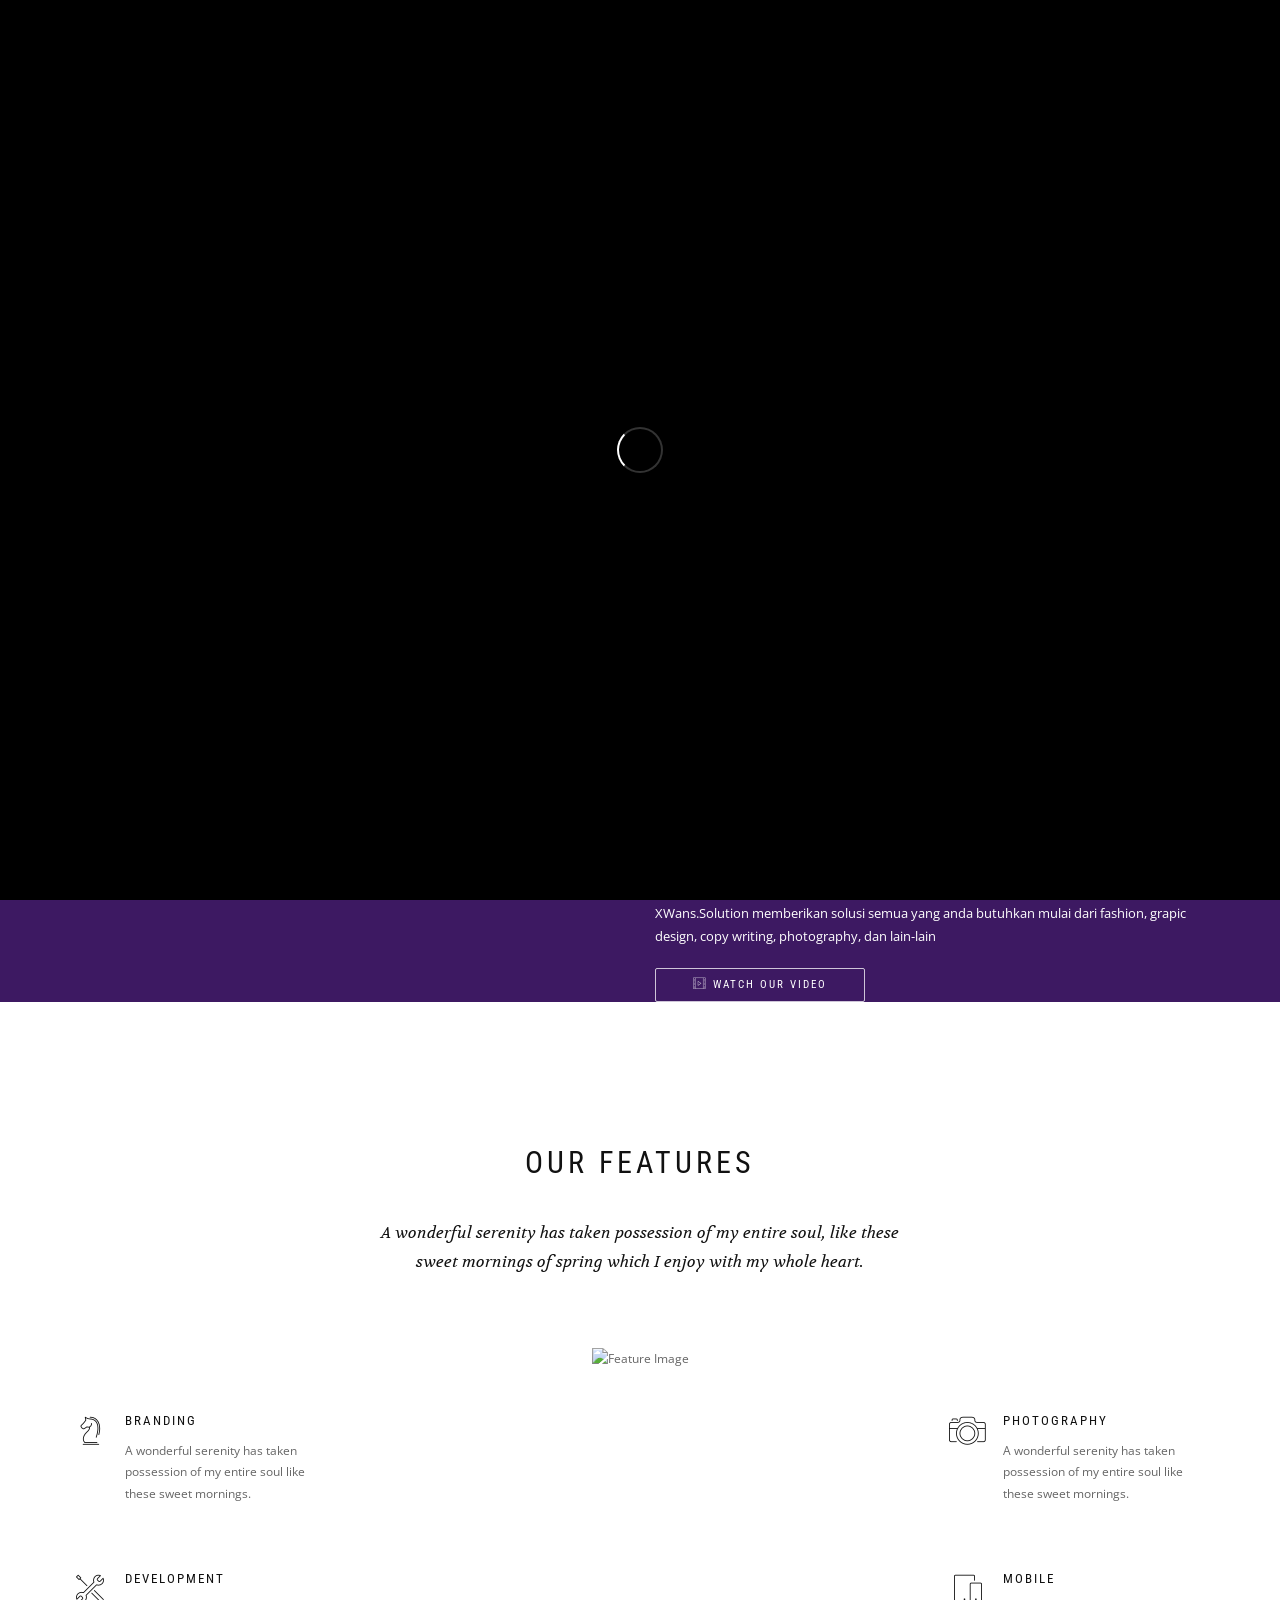
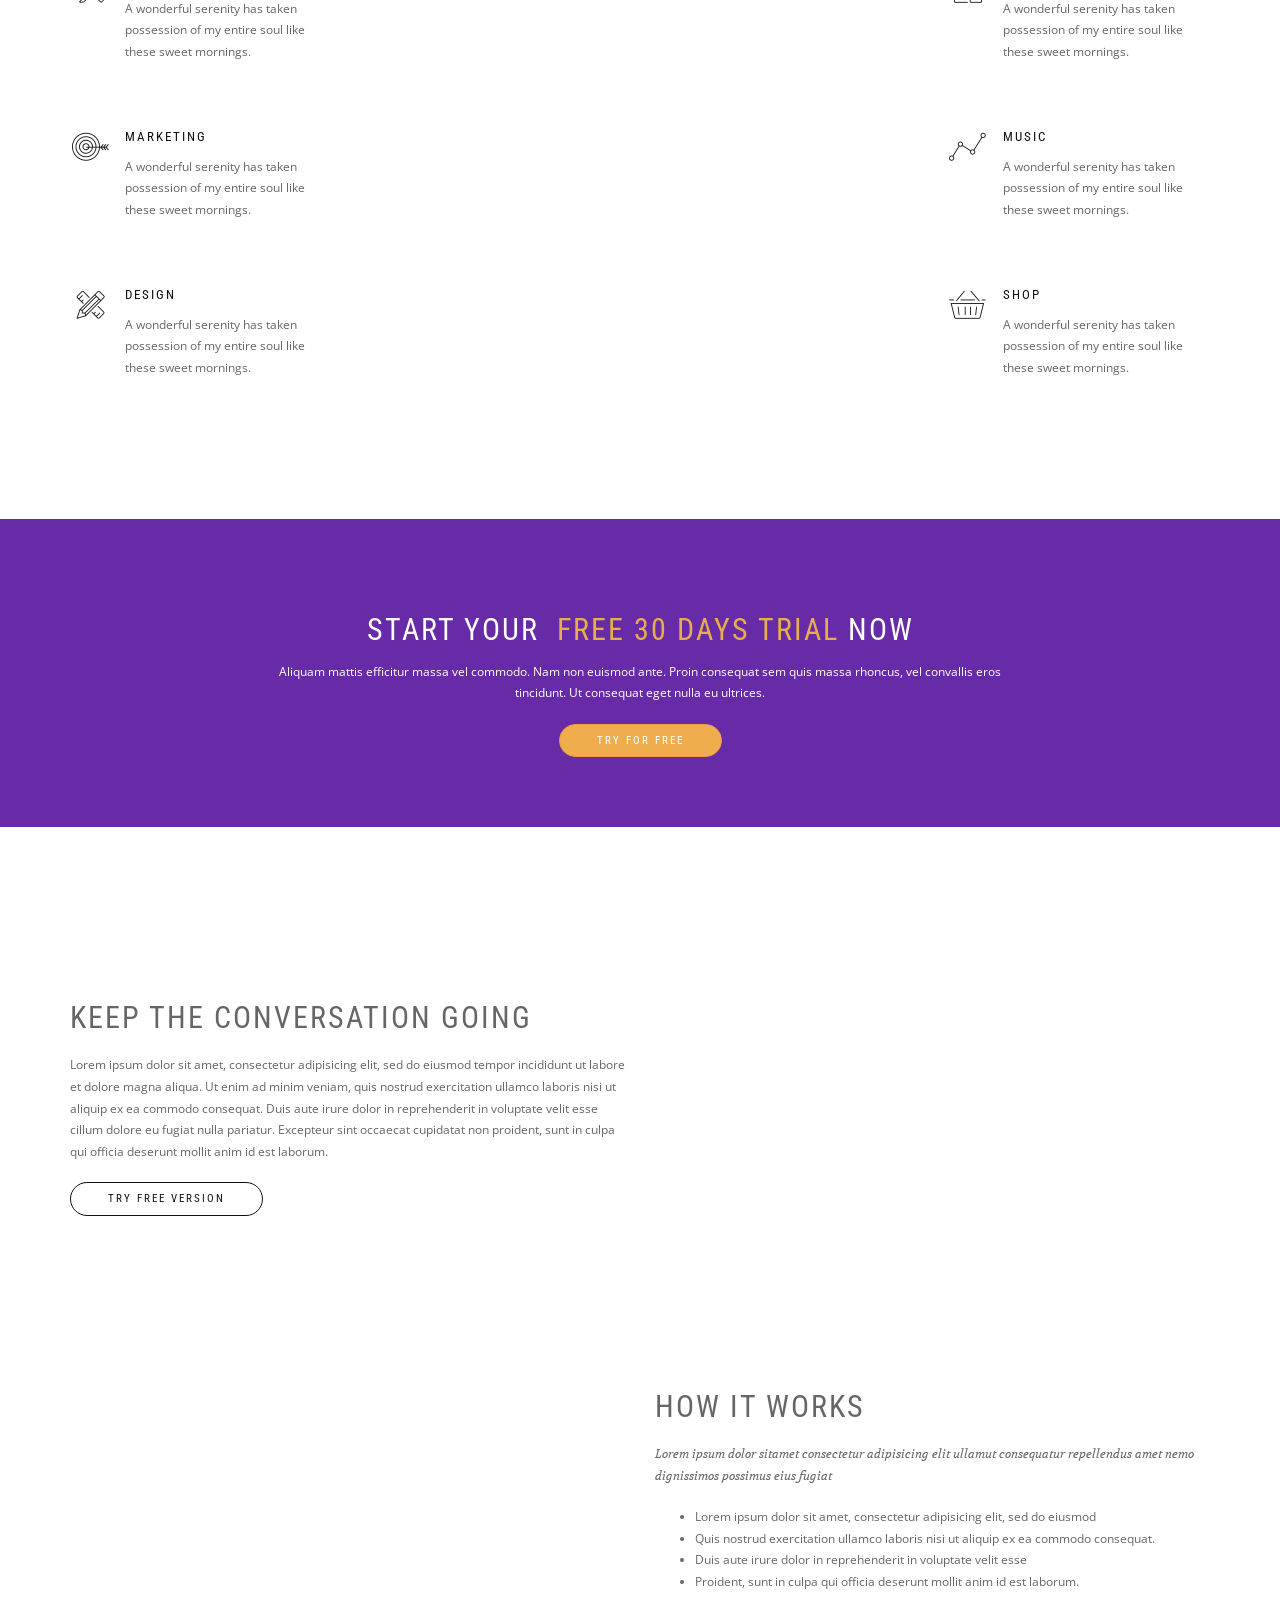
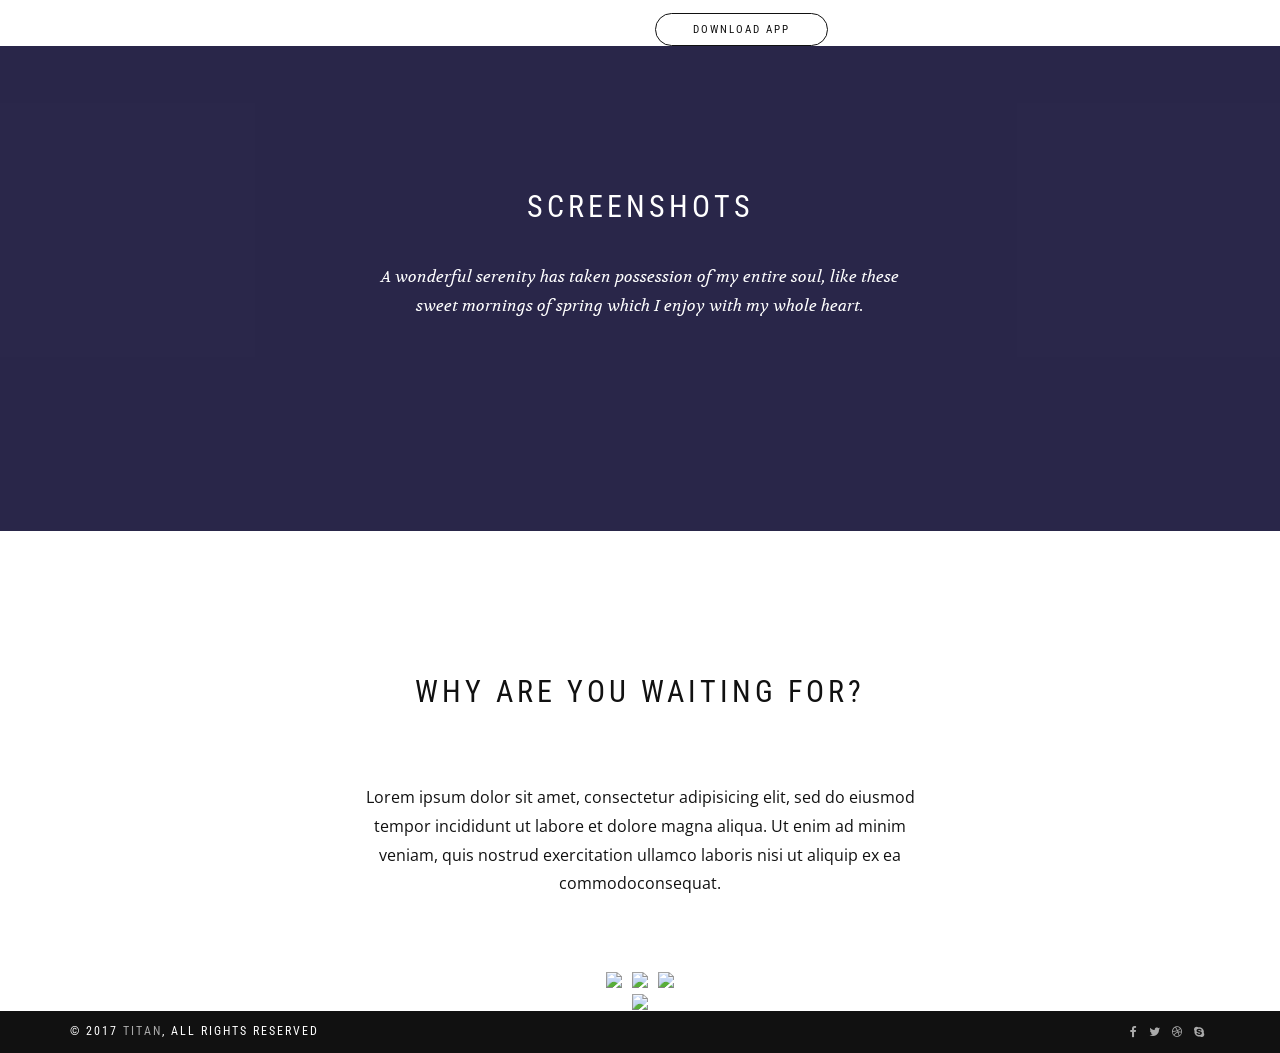
==== live/index.html @ 5aec5879 "add product" ====
<!DOCTYPE html>
<html lang="en-US" dir="ltr">
  <head>
    <meta charset="utf-8" />
    <meta http-equiv="X-UA-Compatible" content="IE=edge" />
    <meta name="viewport" content="width=device-width, initial-scale=1" />
    <!--  
    Document Title
    =============================================
    -->
    <title>Titan | Multipurpose HTML5 Template</title>
    <!--  
    Favicons
    =============================================
    -->
    <link
      rel="apple-touch-icon"
      sizes="57x57"
      href="assets/images/favicons/apple-icon-57x57.png"
    />
    <link
      rel="apple-touch-icon"
      sizes="60x60"
      href="assets/images/favicons/apple-icon-60x60.png"
    />
    <link
      rel="apple-touch-icon"
      sizes="72x72"
      href="assets/images/favicons/apple-icon-72x72.png"
    />
    <link
      rel="apple-touch-icon"
      sizes="76x76"
      href="assets/images/favicons/apple-icon-76x76.png"
    />
    <link
      rel="apple-touch-icon"
      sizes="114x114"
      href="assets/images/favicons/apple-icon-114x114.png"
    />
    <link
      rel="apple-touch-icon"
      sizes="120x120"
      href="assets/images/favicons/apple-icon-120x120.png"
    />
    <link
      rel="apple-touch-icon"
      sizes="144x144"
      href="assets/images/favicons/apple-icon-144x144.png"
    />
    <link
      rel="apple-touch-icon"
      sizes="152x152"
      href="assets/images/favicons/apple-icon-152x152.png"
    />
    <link
      rel="apple-touch-icon"
      sizes="180x180"
      href="assets/images/favicons/apple-icon-180x180.png"
    />
    <link
      rel="icon"
      type="image/png"
      sizes="192x192"
      href="assets/images/favicons/android-icon-192x192.png"
    />
    <link
      rel="icon"
      type="image/png"
      sizes="32x32"
      href="assets/images/favicons/favicon-32x32.png"
    />
    <link
      rel="icon"
      type="image/png"
      sizes="96x96"
      href="assets/images/favicons/favicon-96x96.png"
    />
    <link
      rel="icon"
      type="image/png"
      sizes="16x16"
      href="assets/images/favicons/favicon-16x16.png"
    />
    <link rel="manifest" href="/manifest.json" />
    <meta name="msapplication-TileColor" content="#ffffff" />
    <meta
      name="msapplication-TileImage"
      content="assets/images/favicons/ms-icon-144x144.png"
    />
    <meta name="theme-color" content="#ffffff" />
    <!--  
    Stylesheets
    =============================================
    
    -->
    <!-- Default stylesheets-->
    <link
      href="assets/lib/bootstrap/dist/css/bootstrap.min.css"
      rel="stylesheet"
    />
    <!-- Template specific stylesheets-->
    <link
      href="https://fonts.googleapis.com/css?family=Roboto+Condensed:400,700"
      rel="stylesheet"
    />
    <link
      href="https://fonts.googleapis.com/css?family=Volkhov:400i"
      rel="stylesheet"
    />
    <link
      href="https://fonts.googleapis.com/css?family=Open+Sans:300,400,600,700,800"
      rel="stylesheet"
    />
    <link href="assets/lib/animate.css/animate.css" rel="stylesheet" />
    <link
      href="assets/lib/components-font-awesome/css/font-awesome.min.css"
      rel="stylesheet"
    />
    <link href="assets/lib/et-line-font/et-line-font.css" rel="stylesheet" />
    <link href="assets/lib/flexslider/flexslider.css" rel="stylesheet" />
    <link
      href="assets/lib/owl.carousel/dist/assets/owl.carousel.min.css"
      rel="stylesheet"
    />
    <link
      href="assets/lib/owl.carousel/dist/assets/owl.theme.default.min.css"
      rel="stylesheet"
    />
    <link
      href="assets/lib/magnific-popup/dist/magnific-popup.css"
      rel="stylesheet"
    />
    <link
      href="assets/lib/simple-text-rotator/simpletextrotator.css"
      rel="stylesheet"
    />
    <!-- Main stylesheet and color file-->
    <link href="assets/css/style.css" rel="stylesheet" />
    <link
      id="color-scheme"
      href="assets/css/colors/default.css"
      rel="stylesheet"
    />
  </head>
  <body data-spy="scroll" data-target=".onpage-navigation" data-offset="60">
    <main>
      <div class="page-loader">
        <div class="loader">Loading...</div>
      </div>
      <nav
        class="navbar navbar-custom navbar-fixed-top navbar-transparent"
        role="navigation"
      >
        <div class="container">
          <div class="navbar-header">
            <button
              class="navbar-toggle"
              type="button"
              data-toggle="collapse"
              data-target="#custom-collapse"
            >
              <span class="sr-only">Toggle navigation</span
              ><span class="icon-bar"></span><span class="icon-bar"></span
              ><span class="icon-bar"></span></button
            ><a class="navbar-brand" href="index.html">
              <!-- <img
                src="assets/logo/logo_no_bg.png"
                alt="logo"
                style="width: 200px"
              /> -->
              XWans Solution
            </a>
          </div>
          <div class="collapse navbar-collapse" id="custom-collapse">
            <ul class="nav navbar-nav navbar-right">
              <li class="dropdown">
                <a class="dropdown-toggle" href="#" data-toggle="dropdown"
                  >Home</a
                >
                <ul class="dropdown-menu">
                  <li>
                    <a href="index_mp_fullscreen_video_background.html"
                      >Default</a
                    >
                  </li>
                  <li>
                    <a href="index_op_fullscreen_gradient_overlay.html"
                      >One Page</a
                    >
                  </li>
                  <li><a href="index_agency.html">Agency</a></li>
                  <li><a href="index_portfolio.html">Portfolio</a></li>
                  <li><a href="index_restaurant.html">Restaurant</a></li>
                  <li><a href="index_finance.html">Finance</a></li>
                  <li><a href="index_landing.html">Landing Page</a></li>
                  <li><a href="index_photography.html">Photography</a></li>
                  <li><a href="index_shop.html">Shop</a></li>
                </ul>
              </li>
              <li class="dropdown">
                <a class="dropdown-toggle" href="#" data-toggle="dropdown"
                  >Headers</a
                >
                <ul class="dropdown-menu">
                  <li class="dropdown">
                    <a class="dropdown-toggle" href="#" data-toggle="dropdown"
                      >Static Image Header</a
                    >
                    <ul class="dropdown-menu">
                      <li>
                        <a href="index_mp_fullscreen_static.html">Fulscreen</a>
                      </li>
                      <li>
                        <a href="index_mp_classic_static.html">Classic</a>
                      </li>
                    </ul>
                  </li>
                  <li class="dropdown">
                    <a class="dropdown-toggle" href="#" data-toggle="dropdown"
                      >Flexslider Header</a
                    >
                    <ul class="dropdown-menu">
                      <li>
                        <a href="index_mp_fullscreen_flexslider.html"
                          >Fulscreen</a
                        >
                      </li>
                      <li>
                        <a href="index_mp_classic_flexslider.html">Classic</a>
                      </li>
                    </ul>
                  </li>
                  <li class="dropdown">
                    <a class="dropdown-toggle" href="#" data-toggle="dropdown"
                      >Video Background Header</a
                    >
                    <ul class="dropdown-menu">
                      <li>
                        <a href="index_mp_fullscreen_video_background.html"
                          >Fulscreen</a
                        >
                      </li>
                      <li>
                        <a href="index_mp_classic_video_background.html"
                          >Classic</a
                        >
                      </li>
                    </ul>
                  </li>
                  <li class="dropdown">
                    <a class="dropdown-toggle" href="#" data-toggle="dropdown"
                      >Text Rotator Header</a
                    >
                    <ul class="dropdown-menu">
                      <li>
                        <a href="index_mp_fullscreen_text_rotator.html"
                          >Fulscreen</a
                        >
                      </li>
                      <li>
                        <a href="index_mp_classic_text_rotator.html">Classic</a>
                      </li>
                    </ul>
                  </li>
                  <li class="dropdown">
                    <a class="dropdown-toggle" href="#" data-toggle="dropdown"
                      >Gradient Overlay Header</a
                    >
                    <ul class="dropdown-menu">
                      <li>
                        <a href="index_mp_fullscreen_gradient_overlay.html"
                          >Fulscreen</a
                        >
                      </li>
                      <li>
                        <a href="index_mp_classic_gradient_overlay.html"
                          >Classic</a
                        >
                      </li>
                    </ul>
                  </li>
                </ul>
              </li>
              <li class="dropdown">
                <a class="dropdown-toggle" href="#" data-toggle="dropdown"
                  >Pages</a
                >
                <ul class="dropdown-menu">
                  <li class="dropdown">
                    <a class="dropdown-toggle" href="#" data-toggle="dropdown"
                      >About</a
                    >
                    <ul class="dropdown-menu">
                      <li><a href="about1.html">About 1</a></li>
                      <li><a href="about2.html">About 2</a></li>
                      <li><a href="about3.html">About 3</a></li>
                      <li><a href="about4.html">About 4</a></li>
                      <li><a href="about5.html">About 5</a></li>
                    </ul>
                  </li>
                  <li class="dropdown">
                    <a class="dropdown-toggle" href="#" data-toggle="dropdown"
                      >Services</a
                    >
                    <ul class="dropdown-menu">
                      <li><a href="service1.html">Service 1</a></li>
                      <li><a href="service2.html">Service 2</a></li>
                      <li><a href="service3.html">Service 3</a></li>
                    </ul>
                  </li>
                  <li class="dropdown">
                    <a class="dropdown-toggle" href="#" data-toggle="dropdown"
                      >Pricing</a
                    >
                    <ul class="dropdown-menu">
                      <li><a href="pricing1.html">Pricing 1</a></li>
                      <li><a href="pricing2.html">Pricing 2</a></li>
                    </ul>
                  </li>
                  <li class="dropdown">
                    <a class="dropdown-toggle" href="#" data-toggle="dropdown"
                      >Gallery</a
                    >
                    <ul class="dropdown-menu">
                      <li><a href="gallery_col_2.html">2 Columns</a></li>
                      <li><a href="gallery_col_3.html">3 Columns</a></li>
                      <li><a href="gallery_col_4.html">4 Columns</a></li>
                      <li><a href="gallery_col_6.html">6 Columns</a></li>
                    </ul>
                  </li>
                  <li class="dropdown">
                    <a class="dropdown-toggle" href="#" data-toggle="dropdown"
                      >Contact</a
                    >
                    <ul class="dropdown-menu">
                      <li><a href="contact1.html">Contact 1</a></li>
                      <li><a href="contact2.html">Contact 2</a></li>
                      <li><a href="contact3.html">Contact 3</a></li>
                    </ul>
                  </li>
                  <li class="dropdown">
                    <a class="dropdown-toggle" href="#" data-toggle="dropdown"
                      >Restaurant menu</a
                    >
                    <ul class="dropdown-menu">
                      <li>
                        <a href="restaurant_menu1.html">Menu 2 Columns</a>
                      </li>
                      <li>
                        <a href="restaurant_menu2.html">Menu 3 Columns</a>
                      </li>
                    </ul>
                  </li>
                  <li><a href="login_register.html">Login / Register</a></li>
                  <li><a href="faq.html">FAQ</a></li>
                  <li><a href="404.html">Page 404</a></li>
                </ul>
              </li>
              <li class="dropdown">
                <a class="dropdown-toggle" href="#" data-toggle="dropdown"
                  >Portfolio</a
                >
                <ul class="dropdown-menu" role="menu">
                  <li class="dropdown">
                    <a class="dropdown-toggle" href="#" data-toggle="dropdown"
                      >Boxed</a
                    >
                    <ul class="dropdown-menu">
                      <li>
                        <a href="portfolio_boxed_col_2.html">2 Columns</a>
                      </li>
                      <li>
                        <a href="portfolio_boxed_col_3.html">3 Columns</a>
                      </li>
                      <li>
                        <a href="portfolio_boxed_col_4.html">4 Columns</a>
                      </li>
                    </ul>
                  </li>
                  <li class="dropdown">
                    <a class="dropdown-toggle" href="#" data-toggle="dropdown"
                      >Boxed - Gutter</a
                    >
                    <ul class="dropdown-menu">
                      <li>
                        <a href="portfolio_boxed_gutter_col_2.html"
                          >2 Columns</a
                        >
                      </li>
                      <li>
                        <a href="portfolio_boxed_gutter_col_3.html"
                          >3 Columns</a
                        >
                      </li>
                      <li>
                        <a href="portfolio_boxed_gutter_col_4.html"
                          >4 Columns</a
                        >
                      </li>
                    </ul>
                  </li>
                  <li class="dropdown">
                    <a class="dropdown-toggle" href="#" data-toggle="dropdown"
                      >Full Width</a
                    >
                    <ul class="dropdown-menu">
                      <li>
                        <a href="portfolio_full_width_col_2.html">2 Columns</a>
                      </li>
                      <li>
                        <a href="portfolio_full_width_col_3.html">3 Columns</a>
                      </li>
                      <li>
                        <a href="portfolio_full_width_col_4.html">4 Columns</a>
                      </li>
                    </ul>
                  </li>
                  <li class="dropdown">
                    <a class="dropdown-toggle" href="#" data-toggle="dropdown"
                      >Full Width - Gutter</a
                    >
                    <ul class="dropdown-menu">
                      <li>
                        <a href="portfolio_full_width_gutter_col_2.html"
                          >2 Columns</a
                        >
                      </li>
                      <li>
                        <a href="portfolio_full_width_gutter_col_3.html"
                          >3 Columns</a
                        >
                      </li>
                      <li>
                        <a href="portfolio_full_width_gutter_col_4.html"
                          >4 Columns</a
                        >
                      </li>
                    </ul>
                  </li>
                  <li class="dropdown">
                    <a class="dropdown-toggle" href="#" data-toggle="dropdown"
                      >Masonry</a
                    >
                    <ul class="dropdown-menu">
                      <li class="dropdown">
                        <a
                          class="dropdown-toggle"
                          href="#"
                          data-toggle="dropdown"
                          >Boxed</a
                        >
                        <ul class="dropdown-menu">
                          <li>
                            <a href="portfolio_masonry_boxed_col_2.html"
                              >2 Columns</a
                            >
                          </li>
                          <li>
                            <a href="portfolio_masonry_boxed_col_3.html"
                              >3 Columns</a
                            >
                          </li>
                          <li>
                            <a href="portfolio_masonry_boxed_col_4.html"
                              >4 Columns</a
                            >
                          </li>
                        </ul>
                      </li>
                      <li class="dropdown">
                        <a
                          class="dropdown-toggle"
                          href="#"
                          data-toggle="dropdown"
                          >Full Width</a
                        >
                        <ul class="dropdown-menu">
                          <li>
                            <a href="portfolio_masonry_full_width_col_2.html"
                              >2 Columns</a
                            >
                          </li>
                          <li>
                            <a href="portfolio_masonry_full_width_col_3.html"
                              >3 Columns</a
                            >
                          </li>
                          <li>
                            <a href="portfolio_masonry_full_width_col_4.html"
                              >4 Columns</a
                            >
                          </li>
                        </ul>
                      </li>
                    </ul>
                  </li>
                  <li class="dropdown">
                    <a class="dropdown-toggle" href="#" data-toggle="dropdown"
                      >Hover Style</a
                    >
                    <ul class="dropdown-menu">
                      <li><a href="portfolio_hover_black.html">Black</a></li>
                      <li>
                        <a href="portfolio_hover_gradient.html">Gradient</a>
                      </li>
                    </ul>
                  </li>
                  <li class="dropdown">
                    <a class="dropdown-toggle" href="#" data-toggle="dropdown"
                      >Single</a
                    >
                    <ul class="dropdown-menu">
                      <li class="dropdown">
                        <a
                          class="dropdown-toggle"
                          href="#"
                          data-toggle="dropdown"
                          >Featured Image</a
                        >
                        <ul class="dropdown-menu">
                          <li>
                            <a href="portfolio_single_featured_image1.html"
                              >Style 1</a
                            >
                          </li>
                          <li>
                            <a href="portfolio_single_featured_image2.html"
                              >Style 2</a
                            >
                          </li>
                        </ul>
                      </li>
                      <li class="dropdown">
                        <a
                          class="dropdown-toggle"
                          href="#"
                          data-toggle="dropdown"
                          >Featured Slider</a
                        >
                        <ul class="dropdown-menu">
                          <li>
                            <a href="portfolio_single_featured_slider1.html"
                              >Style 1</a
                            >
                          </li>
                          <li>
                            <a href="portfolio_single_featured_slider2.html"
                              >Style 2</a
                            >
                          </li>
                        </ul>
                      </li>
                      <li class="dropdown">
                        <a
                          class="dropdown-toggle"
                          href="#"
                          data-toggle="dropdown"
                          >Featured Video</a
                        >
                        <ul class="dropdown-menu">
                          <li>
                            <a href="portfolio_single_featured_video1.html"
                              >Style 1</a
                            >
                          </li>
                          <li>
                            <a href="portfolio_single_featured_video2.html"
                              >Style 2</a
                            >
                          </li>
                        </ul>
                      </li>
                    </ul>
                  </li>
                </ul>
              </li>
              <li class="dropdown">
                <a class="dropdown-toggle" href="#" data-toggle="dropdown"
                  >Blog</a
                >
                <ul class="dropdown-menu" role="menu">
                  <li class="dropdown">
                    <a class="dropdown-toggle" href="#" data-toggle="dropdown"
                      >Standard</a
                    >
                    <ul class="dropdown-menu">
                      <li>
                        <a href="blog_standard_left_sidebar.html"
                          >Left Sidebar</a
                        >
                      </li>
                      <li>
                        <a href="blog_standard_right_sidebar.html"
                          >Right Sidebar</a
                        >
                      </li>
                    </ul>
                  </li>
                  <li class="dropdown">
                    <a class="dropdown-toggle" href="#" data-toggle="dropdown"
                      >Grid</a
                    >
                    <ul class="dropdown-menu">
                      <li><a href="blog_grid_col_2.html">2 Columns</a></li>
                      <li><a href="blog_grid_col_3.html">3 Columns</a></li>
                      <li><a href="blog_grid_col_4.html">4 Columns</a></li>
                    </ul>
                  </li>
                  <li class="dropdown">
                    <a class="dropdown-toggle" href="#" data-toggle="dropdown"
                      >Masonry</a
                    >
                    <ul class="dropdown-menu">
                      <li>
                        <a href="blog_grid_masonry_col_2.html">2 Columns</a>
                      </li>
                      <li>
                        <a href="blog_grid_masonry_col_3.html">3 Columns</a>
                      </li>
                      <li>
                        <a href="blog_grid_masonry_col_4.html">4 Columns</a>
                      </li>
                    </ul>
                  </li>
                  <li class="dropdown">
                    <a class="dropdown-toggle" href="#" data-toggle="dropdown"
                      >Single</a
                    >
                    <ul class="dropdown-menu">
                      <li>
                        <a href="blog_single_left_sidebar.html">Left Sidebar</a>
                      </li>
                      <li>
                        <a href="blog_single_right_sidebar.html"
                          >Right Sidebar</a
                        >
                      </li>
                    </ul>
                  </li>
                </ul>
              </li>
              <li class="dropdown">
                <a class="dropdown-toggle" href="#" data-toggle="dropdown"
                  >Features</a
                >
                <ul class="dropdown-menu" role="menu">
                  <li>
                    <a href="alerts-and-wells.html"
                      ><i class="fa fa-bolt"></i> Alerts and Wells</a
                    >
                  </li>
                  <li>
                    <a href="buttons.html"
                      ><i class="fa fa-link fa-sm"></i> Buttons</a
                    >
                  </li>
                  <li>
                    <a href="tabs_and_accordions.html"
                      ><i class="fa fa-tasks"></i> Tabs &amp; Accordions</a
                    >
                  </li>
                  <li>
                    <a href="content_box.html"
                      ><i class="fa fa-list-alt"></i> Contents Box</a
                    >
                  </li>
                  <li>
                    <a href="forms.html"
                      ><i class="fa fa-check-square-o"></i> Forms</a
                    >
                  </li>
                  <li>
                    <a href="icons.html"><i class="fa fa-star"></i> Icons</a>
                  </li>
                  <li>
                    <a href="progress-bars.html"
                      ><i class="fa fa-server"></i> Progress Bars</a
                    >
                  </li>
                  <li>
                    <a href="typography.html"
                      ><i class="fa fa-font"></i> Typography</a
                    >
                  </li>
                </ul>
              </li>
              <li class="dropdown">
                <a class="dropdown-toggle" href="#" data-toggle="dropdown"
                  >Shop</a
                >
                <ul class="dropdown-menu" role="menu">
                  <li class="dropdown">
                    <a class="dropdown-toggle" href="#" data-toggle="dropdown"
                      >Product</a
                    >
                    <ul class="dropdown-menu">
                      <li><a href="shop_product_col_3.html">3 columns</a></li>
                      <li><a href="shop_product_col_4.html">4 columns</a></li>
                    </ul>
                  </li>
                  <li><a href="shop_single_product.html">Single Product</a></li>
                  <li><a href="shop_checkout.html">Checkout</a></li>
                </ul>
              </li>
              <!--li.dropdown.navbar-cart-->
              <!--    a.dropdown-toggle(href='#', data-toggle='dropdown')-->
              <!--        span.icon-basket-->
              <!--        |-->
              <!--        span.cart-item-number 2-->
              <!--    ul.dropdown-menu.cart-list(role='menu')-->
              <!--        li-->
              <!--            .navbar-cart-item.clearfix-->
              <!--                .navbar-cart-img-->
              <!--                    a(href='#')-->
              <!--                        img(src='assets/images/shop/product-9.jpg', alt='')-->
              <!--                .navbar-cart-title-->
              <!--                    a(href='#') Short striped sweater-->
              <!--                    |-->
              <!--                    span.cart-amount 2 &times; $119.00-->
              <!--                    br-->
              <!--                    |-->
              <!--                    strong.cart-amount $238.00-->
              <!--        li-->
              <!--            .navbar-cart-item.clearfix-->
              <!--                .navbar-cart-img-->
              <!--                    a(href='#')-->
              <!--                        img(src='assets/images/shop/product-10.jpg', alt='')-->
              <!--                .navbar-cart-title-->
              <!--                    a(href='#') Colored jewel rings-->
              <!--                    |-->
              <!--                    span.cart-amount 2 &times; $119.00-->
              <!--                    br-->
              <!--                    |-->
              <!--                    strong.cart-amount $238.00-->
              <!--        li-->
              <!--            .clearfix-->
              <!--                .cart-sub-totle-->
              <!--                    strong Total: $476.00-->
              <!--        li-->
              <!--            .clearfix-->
              <!--                a.btn.btn-block.btn-round.btn-font-w(type='submit') Checkout-->
              <!--li.dropdown-->
              <!--    a.dropdown-toggle(href='#', data-toggle='dropdown') Search-->
              <!--    ul.dropdown-menu(role='menu')-->
              <!--        li-->
              <!--            .dropdown-search-->
              <!--                form(role='form')-->
              <!--                    input.form-control(type='text', placeholder='Search...')-->
              <!--                    |-->
              <!--                    button.search-btn(type='submit')-->
              <!--                        i.fa.fa-search-->
              <li class="dropdown">
                <a
                  class="dropdown-toggle"
                  href="documentation.html"
                  data-toggle="dropdown"
                  >Documentation</a
                >
                <ul class="dropdown-menu">
                  <li><a href="documentation.html#contact">Contact Form</a></li>
                  <li>
                    <a href="documentation.html#reservation"
                      >Reservation Form</a
                    >
                  </li>
                  <li><a href="documentation.html#mailchimp">Mailchimp</a></li>
                  <li><a href="documentation.html#gmap">Google Map</a></li>
                  <li><a href="documentation.html#plugin">Plugins</a></li>
                  <li><a href="documentation.html#changelog">Changelog</a></li>
                </ul>
              </li>
            </ul>
          </div>
        </div>
      </nav>
      <section
        class="home-section home-fade home-full-height bg-dark-60 landing-header"
        id="home"
        style="background: linear-gradient(to top, #4845c4 0%, #7483d1 100%)"
      >
        <div class="titan-caption">
          <div class="caption-content">
            <div class="container">
              <div class="font-alt mb-30 titan-title-size-4">
                XWans Solution
              </div>
              <div class="font-alt">
                Realizing Creativity: The Best Solution for Your Business
              </div>
            </div>
          </div>
        </div>
      </section>
      <div class="container">
        <div class="row">
          <div class="col-md-8 col-md-offset-2">
            <!-- <img
              class="img-responsive banner-img"
              src="assets/images/landing/banner_img.png"
            /> -->
            <img
              class="img-responsive banner-img"
              src="assets/logo/icon_logo.jpg"
              style="border: 1px solid #644eab"
            />
          </div>
        </div>
      </div>
      <div class="main">
        <section class="module-medium" id="about">
          <div class="container">
            <div class="row">
              <div class="col-sm-8 col-sm-offset-2">
                <h2 class="module-title font-alt">Welcome to XWans Solution</h2>
                <div class="module-subtitle font-serif large-text">
                  We’re an award winning London based digital agency, lovingly
                  curating pixels for maximum impact. We don’t have a style — we
                  have standards.
                </div>
              </div>
            </div>
          </div>
        </section>
        <section
          class="module pb-0 bg-dark landing-reason parallax-bg"
          data-background="assets/images/landing/why_choose_bg.png"
        >
          <div class="container">
            <div class="row">
              <div class="col-sm-6">
                <img src="assets/images/landing/why_choose.png" alt="" />
              </div>
              <div class="col-sm-6">
                <h2 class="module-title font-alt align-left">
                  Why XWans Solution is best
                </h2>
                <p class="module-subtitle font-serif align-left">
                  A wonderful serenity has taken possession of my entire soul,
                  like these sweet mornings of spring which I enjoy with my
                  whole heart.
                </p>
                <p>
                  XWans.Solution memberikan solusi semua yang anda butuhkan
                  mulai dari fashion, grapic design, copy writing, photography,
                  dan lain-lain
                </p>
                <a
                  class="btn btn-border-w btn-round video-pop-up"
                  href="https://www.youtube.com/watch?v=TTxZj3DZiIM"
                  ><i class="icon-video"></i> Watch our video</a
                >
              </div>
            </div>
          </div>
        </section>
        <section class="module" id="alt-features">
          <div class="container">
            <div class="row">
              <div class="col-sm-6 col-sm-offset-3">
                <h2 class="module-title font-alt">Our features</h2>
                <div class="module-subtitle font-serif">
                  A wonderful serenity has taken possession of my entire soul,
                  like these sweet mornings of spring which I enjoy with my
                  whole heart.
                </div>
              </div>
            </div>
            <div class="row">
              <div class="col-sm-6 col-md-3 col-lg-3">
                <div class="alt-features-item">
                  <div class="alt-features-icon">
                    <span class="icon-strategy"></span>
                  </div>
                  <h3 class="alt-features-title font-alt">Branding</h3>
                  A wonderful serenity has taken possession of my entire soul
                  like these sweet mornings.
                </div>
                <div class="alt-features-item">
                  <div class="alt-features-icon">
                    <span class="icon-tools-2"></span>
                  </div>
                  <h3 class="alt-features-title font-alt">Development</h3>
                  A wonderful serenity has taken possession of my entire soul
                  like these sweet mornings.
                </div>
                <div class="alt-features-item">
                  <div class="alt-features-icon">
                    <span class="icon-target"></span>
                  </div>
                  <h3 class="alt-features-title font-alt">Marketing</h3>
                  A wonderful serenity has taken possession of my entire soul
                  like these sweet mornings.
                </div>
                <div class="alt-features-item">
                  <div class="alt-features-icon">
                    <span class="icon-tools"></span>
                  </div>
                  <h3 class="alt-features-title font-alt">Design</h3>
                  A wonderful serenity has taken possession of my entire soul
                  like these sweet mornings.
                </div>
              </div>
              <div class="col-md-6 col-lg-6 hidden-xs hidden-sm">
                <div class="alt-services-image align-center">
                  <img
                    src="assets/images/landing/feature.png"
                    alt="Feature Image"
                  />
                </div>
              </div>
              <div class="col-sm-6 col-md-3 col-lg-3">
                <div class="alt-features-item">
                  <div class="alt-features-icon">
                    <span class="icon-camera"></span>
                  </div>
                  <h3 class="alt-features-title font-alt">Photography</h3>
                  A wonderful serenity has taken possession of my entire soul
                  like these sweet mornings.
                </div>
                <div class="alt-features-item">
                  <div class="alt-features-icon">
                    <span class="icon-mobile"></span>
                  </div>
                  <h3 class="alt-features-title font-alt">Mobile</h3>
                  A wonderful serenity has taken possession of my entire soul
                  like these sweet mornings.
                </div>
                <div class="alt-features-item">
                  <div class="alt-features-icon">
                    <span class="icon-linegraph"></span>
                  </div>
                  <h3 class="alt-features-title font-alt">Music</h3>
                  A wonderful serenity has taken possession of my entire soul
                  like these sweet mornings.
                </div>
                <div class="alt-features-item">
                  <div class="alt-features-icon">
                    <span class="icon-basket"></span>
                  </div>
                  <h3 class="alt-features-title font-alt">Shop</h3>
                  A wonderful serenity has taken possession of my entire soul
                  like these sweet mornings.
                </div>
              </div>
            </div>
          </div>
        </section>
        <section class="module-small free-trial">
          <div class="container text-center">
            <div class="row">
              <div class="col-sm-8 col-sm-offset-2">
                <h2 class="font-alt">
                  Start your &nbsp;<span class="color-golden"
                    >free 30 days trial</span
                  >
                  now
                </h2>
                <p class="color-light font-15">
                  Aliquam mattis efficitur massa vel commodo. Nam non euismod
                  ante. Proin consequat sem quis massa rhoncus, vel convallis
                  eros tincidunt. Ut consequat eget nulla eu ultrices.
                </p>
              </div>
            </div>
            <div>
              <a class="btn btn-warning btn-circle" href="#">Try For Free</a>
            </div>
          </div>
        </section>
        <section>
          <div class="container">
            <div class="row landing-image-text">
              <div class="col-sm-6 col-sm-push-6">
                <img
                  class="center-block"
                  src="assets/images/landing/ipad.png"
                  alt=""
                />
              </div>
              <div class="col-sm-6 col-sm-pull-6">
                <h2 class="font-alt">Keep the conversation going</h2>
                <p>
                  Lorem ipsum dolor sit amet, consectetur adipisicing elit, sed
                  do eiusmod tempor incididunt ut labore et dolore magna aliqua.
                  Ut enim ad minim veniam, quis nostrud exercitation ullamco
                  laboris nisi ut aliquip ex ea commodo consequat. Duis aute
                  irure dolor in reprehenderit in voluptate velit esse cillum
                  dolore eu fugiat nulla pariatur. Excepteur sint occaecat
                  cupidatat non proident, sunt in culpa qui officia deserunt
                  mollit anim id est laborum.
                </p>
                <a class="btn btn-border-d btn-circle" href="#"
                  >Try free version</a
                >
              </div>
            </div>
            <div class="row landing-image-text">
              <div class="col-sm-6">
                <img
                  class="center-block"
                  src="assets/images/landing/iphone-mockup.png"
                  alt=""
                />
              </div>
              <div class="col-sm-6">
                <h2 class="font-alt">How it works</h2>
                <p class="font-serif">
                  Lorem ipsum dolor sitamet consectetur adipisicing elit ullamut
                  consequatur repellendus amet nemo dignissimos possimus eius
                  fugiat
                </p>
                <ul>
                  <li>
                    Lorem ipsum dolor sit amet, consectetur adipisicing elit,
                    sed do eiusmod
                  </li>
                  <li>
                    Quis nostrud exercitation ullamco laboris nisi ut aliquip ex
                    ea commodo consequat.
                  </li>
                  <li>
                    Duis aute irure dolor in reprehenderit in voluptate velit
                    esse
                  </li>
                  <li>
                    Proident, sunt in culpa qui officia deserunt mollit anim id
                    est laborum.
                  </li>
                </ul>
                <a class="btn btn-border-d btn-circle" href="#">Download App</a>
              </div>
            </div>
          </div>
        </section>
        <section
          class="module bg-dark parallax-bg landing-screenshot"
          data-background="assets/images/landing/screenshot_bg.png"
        >
          <div class="container">
            <div class="row">
              <div class="col-sm-6 col-sm-offset-3">
                <h2 class="module-title font-alt">ScreenShots</h2>
                <div class="module-subtitle font-serif">
                  A wonderful serenity has taken possession of my entire soul,
                  like these sweet mornings of spring which I enjoy with my
                  whole heart.
                </div>
              </div>
            </div>
            <div class="row client">
              <div
                class="owl-carousel text-center"
                data-items="4"
                data-pagination="true"
                data-navigation="false"
              >
                <div class="owl-item">
                  <div class="col-sm-12">
                    <img
                      src="assets/products/product-1.jpg"
                      alt="Our Product 1"
                    />
                  </div>
                </div>
                <div class="owl-item">
                  <div class="col-sm-12">
                    <img
                      src="assets/products/product-2.jpg"
                      alt="Our Product 2"
                    />
                  </div>
                </div>
                <div class="owl-item">
                  <div class="col-sm-12">
                    <img
                      src="assets/images/landing/screenshot3.jpg"
                      alt="App Screenshot"
                    />
                  </div>
                </div>
                <div class="owl-item">
                  <div class="col-sm-12">
                    <img
                      src="assets/images/landing/screenshot4.jpg"
                      alt="App Screenshot"
                    />
                  </div>
                </div>
                <div class="owl-item">
                  <div class="col-sm-12">
                    <img
                      src="assets/images/landing/screenshot5.jpg"
                      alt="App Screenshot"
                    />
                  </div>
                </div>
                <div class="owl-item">
                  <div class="col-sm-12">
                    <img
                      src="assets/images/landing/screenshot6.jpg"
                      alt="App Screenshot"
                    />
                  </div>
                </div>
              </div>
            </div>
          </div>
        </section>
        <section class="module-small bg-light p-0">
          <div class="container">
            <div class="row client">
              <div
                class="owl-carousel text-center"
                data-items="6"
                data-pagination="false"
                data-navigation="false"
              >
                <div class="owl-item">
                  <div class="col-sm-12">
                    <div class="client-logo">
                      <img
                        src="assets/logo/client-01.png"
                        alt="Client Logo 1"
                      />
                    </div>
                  </div>
                </div>
                <div class="owl-item">
                  <div class="col-sm-12">
                    <div class="client-logo">
                      <img
                        src="assets/logo/client-04.jpg"
                        alt="Client Logo 4"
                      />
                    </div>
                  </div>
                </div>
                <div class="owl-item">
                  <div class="col-sm-12">
                    <div class="client-logo">
                      <img
                        src="assets/logo/client-02.png"
                        alt="Client Logo 2"
                      />
                    </div>
                  </div>
                </div>
                <div class="owl-item">
                  <div class="col-sm-12">
                    <div class="client-logo">
                      <img
                        src="assets/logo/client-03.jpg"
                        alt="Client Logo 3"
                      />
                    </div>
                  </div>
                </div>
                <div class="owl-item">
                  <div class="col-sm-12">
                    <div class="client-logo">
                      <img
                        src="assets/images/client-logo-4.png"
                        alt="Client Logo"
                      />
                    </div>
                  </div>
                </div>
                <div class="owl-item">
                  <div class="col-sm-12">
                    <div class="client-logo">
                      <img
                        src="assets/images/client-logo-5.png"
                        alt="Client Logo"
                      />
                    </div>
                  </div>
                </div>
                <div class="owl-item">
                  <div class="col-sm-12">
                    <div class="client-logo">
                      <img
                        src="assets/images/client-logo-1.png"
                        alt="Client Logo"
                      />
                    </div>
                  </div>
                </div>
                <div class="owl-item">
                  <div class="col-sm-12">
                    <div class="client-logo">
                      <img
                        src="assets/images/client-logo-2.png"
                        alt="Client Logo"
                      />
                    </div>
                  </div>
                </div>
                <div class="owl-item">
                  <div class="col-sm-12">
                    <div class="client-logo">
                      <img
                        src="assets/images/client-logo-3.png"
                        alt="Client Logo"
                      />
                    </div>
                  </div>
                </div>
                <div class="owl-item">
                  <div class="col-sm-12">
                    <div class="client-logo">
                      <img
                        src="assets/images/client-logo-4.png"
                        alt="Client Logo"
                      />
                    </div>
                  </div>
                </div>
              </div>
            </div>
          </div>
        </section>
        <section class="module download pb-0">
          <div class="container text-center">
            <h2 class="module-title font-alt">Why are you waiting for?</h2>
            <div class="row">
              <div class="col-md-6 col-md-offset-3">
                <p class="module-subtitle">
                  Lorem ipsum dolor sit amet, consectetur adipisicing elit, sed
                  do eiusmod tempor incididunt ut labore et dolore magna aliqua.
                  Ut enim ad minim veniam, quis nostrud exercitation ullamco
                  laboris nisi ut aliquip ex ea commodoconsequat.
                </p>
                <a href="#"
                  ><img
                    class="image-button"
                    src="assets/images/landing/apple-store-icon.png" /></a
                ><a href="#"
                  ><img
                    class="image-button"
                    src="assets/images/landing/playstore-icon.png" /></a
                ><a href="#"
                  ><img
                    class="image-button"
                    src="assets/images/landing/windows-store-icon.png"
                /></a>
              </div>
            </div>
            <img src="assets/images/landing/landscap-mockup.jpg" />
          </div>
        </section>
        <footer class="footer bg-dark">
          <div class="container">
            <div class="row">
              <div class="col-sm-6">
                <p class="copyright font-alt">
                  &copy; 2017&nbsp;<a href="index.html">TitaN</a>, All Rights
                  Reserved
                </p>
              </div>
              <div class="col-sm-6">
                <div class="footer-social-links">
                  <a href="#"><i class="fa fa-facebook"></i></a
                  ><a href="#"><i class="fa fa-twitter"></i></a
                  ><a href="#"><i class="fa fa-dribbble"></i></a
                  ><a href="#"><i class="fa fa-skype"></i></a>
                </div>
              </div>
            </div>
          </div>
        </footer>
      </div>
      <div class="scroll-up">
        <a href="#totop"><i class="fa fa-angle-double-up"></i></a>
      </div>
    </main>
    <!--  
    JavaScripts
    =============================================
    -->
    <script src="assets/lib/jquery/dist/jquery.js"></script>
    <script src="assets/lib/bootstrap/dist/js/bootstrap.min.js"></script>
    <script src="assets/lib/wow/dist/wow.js"></script>
    <script src="assets/lib/jquery.mb.ytplayer/dist/jquery.mb.YTPlayer.js"></script>
    <script src="assets/lib/isotope/dist/isotope.pkgd.js"></script>
    <script src="assets/lib/imagesloaded/imagesloaded.pkgd.js"></script>
    <script src="assets/lib/flexslider/jquery.flexslider.js"></script>
    <script src="assets/lib/owl.carousel/dist/owl.carousel.min.js"></script>
    <script src="assets/lib/smoothscroll.js"></script>
    <script src="assets/lib/magnific-popup/dist/jquery.magnific-popup.js"></script>
    <script src="assets/lib/simple-text-rotator/jquery.simple-text-rotator.min.js"></script>
    <script src="assets/js/plugins.js"></script>
    <script src="assets/js/main.js"></script>
  </body>
</html>
---- live/assets/lib/et-line-font/et-line-font.css ----
@font-face {
	font-family: 'et-line';
	src:url('fonts/et-line.eot');
	src:url('fonts/et-line.eot?#iefix') format('embedded-opentype'),
		url('fonts/et-line.woff') format('woff'),
		url('fonts/et-line.ttf') format('truetype'),
		url('fonts/et-line.svg#et-line') format('svg');
	font-weight: normal;
	font-style: normal;
}

/* Use the following CSS code if you want to use data attributes for inserting your icons */
[data-icon]:before {
	font-family: 'et-line';
	content: attr(data-icon);
	speak: none;
	font-weight: normal;
	font-variant: normal;
	text-transform: none;
	line-height: 1;
	-webkit-font-smoothing: antialiased;
	-moz-osx-font-smoothing: grayscale;
	display:inline-block;
}

/* Use the following CSS code if you want to have a class per icon */
/*
Instead of a list of all class selectors,
you can use the generic selector below, but it's slower:
[class*="icon-"] {
*/
.icon-mobile, .icon-laptop, .icon-desktop, .icon-tablet, .icon-phone, .icon-document, .icon-documents, .icon-search, .icon-clipboard, .icon-newspaper, .icon-notebook, .icon-book-open, .icon-browser, .icon-calendar, .icon-presentation, .icon-picture, .icon-pictures, .icon-video, .icon-camera, .icon-printer, .icon-toolbox, .icon-briefcase, .icon-wallet, .icon-gift, .icon-bargraph, .icon-grid, .icon-expand, .icon-focus, .icon-edit, .icon-adjustments, .icon-ribbon, .icon-hourglass, .icon-lock, .icon-megaphone, .icon-shield, .icon-trophy, .icon-flag, .icon-map, .icon-puzzle, .icon-basket, .icon-envelope, .icon-streetsign, .icon-telescope, .icon-gears, .icon-key, .icon-paperclip, .icon-attachment, .icon-pricetags, .icon-lightbulb, .icon-layers, .icon-pencil, .icon-tools, .icon-tools-2, .icon-scissors, .icon-paintbrush, .icon-magnifying-glass, .icon-circle-compass, .icon-linegraph, .icon-mic, .icon-strategy, .icon-beaker, .icon-caution, .icon-recycle, .icon-anchor, .icon-profile-male, .icon-profile-female, .icon-bike, .icon-wine, .icon-hotairballoon, .icon-globe, .icon-genius, .icon-map-pin, .icon-dial, .icon-chat, .icon-heart, .icon-cloud, .icon-upload, .icon-download, .icon-target, .icon-hazardous, .icon-piechart, .icon-speedometer, .icon-global, .icon-compass, .icon-lifesaver, .icon-clock, .icon-aperture, .icon-quote, .icon-scope, .icon-alarmclock, .icon-refresh, .icon-happy, .icon-sad, .icon-facebook, .icon-twitter, .icon-googleplus, .icon-rss, .icon-tumblr, .icon-linkedin, .icon-dribbble {
	font-family: 'et-line';
	speak: none;
	font-style: normal;
	font-weight: normal;
	font-variant: normal;
	text-transform: none;
	line-height: 1;
	-webkit-font-smoothing: antialiased;
	-moz-osx-font-smoothing: grayscale;
	display:inline-block;
}
.icon-mobile:before {
	content: "\e000";
}
.icon-laptop:before {
	content: "\e001";
}
.icon-desktop:before {
	content: "\e002";
}
.icon-tablet:before {
	content: "\e003";
}
.icon-phone:before {
	content: "\e004";
}
.icon-document:before {
	content: "\e005";
}
.icon-documents:before {
	content: "\e006";
}
.icon-search:before {
	content: "\e007";
}
.icon-clipboard:before {
	content: "\e008";
}
.icon-newspaper:before {
	content: "\e009";
}
.icon-notebook:before {
	content: "\e00a";
}
.icon-book-open:before {
	content: "\e00b";
}
.icon-browser:before {
	content: "\e00c";
}
.icon-calendar:before {
	content: "\e00d";
}
.icon-presentation:before {
	content: "\e00e";
}
.icon-picture:before {
	content: "\e00f";
}
.icon-pictures:before {
	content: "\e010";
}
.icon-video:before {
	content: "\e011";
}
.icon-camera:before {
	content: "\e012";
}
.icon-printer:before {
	content: "\e013";
}
.icon-toolbox:before {
	content: "\e014";
}
.icon-briefcase:before {
	content: "\e015";
}
.icon-wallet:before {
	content: "\e016";
}
.icon-gift:before {
	content: "\e017";
}
.icon-bargraph:before {
	content: "\e018";
}
.icon-grid:before {
	content: "\e019";
}
.icon-expand:before {
	content: "\e01a";
}
.icon-focus:before {
	content: "\e01b";
}
.icon-edit:before {
	content: "\e01c";
}
.icon-adjustments:before {
	content: "\e01d";
}
.icon-ribbon:before {
	content: "\e01e";
}
.icon-hourglass:before {
	content: "\e01f";
}
.icon-lock:before {
	content: "\e020";
}
.icon-megaphone:before {
	content: "\e021";
}
.icon-shield:before {
	content: "\e022";
}
.icon-trophy:before {
	content: "\e023";
}
.icon-flag:before {
	content: "\e024";
}
.icon-map:before {
	content: "\e025";
}
.icon-puzzle:before {
	content: "\e026";
}
.icon-basket:before {
	content: "\e027";
}
.icon-envelope:before {
	content: "\e028";
}
.icon-streetsign:before {
	content: "\e029";
}
.icon-telescope:before {
	content: "\e02a";
}
.icon-gears:before {
	content: "\e02b";
}
.icon-key:before {
	content: "\e02c";
}
.icon-paperclip:before {
	content: "\e02d";
}
.icon-attachment:before {
	content: "\e02e";
}
.icon-pricetags:before {
	content: "\e02f";
}
.icon-lightbulb:before {
	content: "\e030";
}
.icon-layers:before {
	content: "\e031";
}
.icon-pencil:before {
	content: "\e032";
}
.icon-tools:before {
	content: "\e033";
}
.icon-tools-2:before {
	content: "\e034";
}
.icon-scissors:before {
	content: "\e035";
}
.icon-paintbrush:before {
	content: "\e036";
}
.icon-magnifying-glass:before {
	content: "\e037";
}
.icon-circle-compass:before {
	content: "\e038";
}
.icon-linegraph:before {
	content: "\e039";
}
.icon-mic:before {
	content: "\e03a";
}
.icon-strategy:before {
	content: "\e03b";
}
.icon-beaker:before {
	content: "\e03c";
}
.icon-caution:before {
	content: "\e03d";
}
.icon-recycle:before {
	content: "\e03e";
}
.icon-anchor:before {
	content: "\e03f";
}
.icon-profile-male:before {
	content: "\e040";
}
.icon-profile-female:before {
	content: "\e041";
}
.icon-bike:before {
	content: "\e042";
}
.icon-wine:before {
	content: "\e043";
}
.icon-hotairballoon:before {
	content: "\e044";
}
.icon-globe:before {
	content: "\e045";
}
.icon-genius:before {
	content: "\e046";
}
.icon-map-pin:before {
	content: "\e047";
}
.icon-dial:before {
	content: "\e048";
}
.icon-chat:before {
	content: "\e049";
}
.icon-heart:before {
	content: "\e04a";
}
.icon-cloud:before {
	content: "\e04b";
}
.icon-upload:before {
	content: "\e04c";
}
.icon-download:before {
	content: "\e04d";
}
.icon-target:before {
	content: "\e04e";
}
.icon-hazardous:before {
	content: "\e04f";
}
.icon-piechart:before {
	content: "\e050";
}
.icon-speedometer:before {
	content: "\e051";
}
.icon-global:before {
	content: "\e052";
}
.icon-compass:before {
	content: "\e053";
}
.icon-lifesaver:before {
	content: "\e054";
}
.icon-clock:before {
	content: "\e055";
}
.icon-aperture:before {
	content: "\e056";
}
.icon-quote:before {
	content: "\e057";
}
.icon-scope:before {
	content: "\e058";
}
.icon-alarmclock:before {
	content: "\e059";
}
.icon-refresh:before {
	content: "\e05a";
}
.icon-happy:before {
	content: "\e05b";
}
.icon-sad:before {
	content: "\e05c";
}
.icon-facebook:before {
	content: "\e05d";
}
.icon-twitter:before {
	content: "\e05e";
}
.icon-googleplus:before {
	content: "\e05f";
}
.icon-rss:before {
	content: "\e060";
}
.icon-tumblr:before {
	content: "\e061";
}
.icon-linkedin:before {
	content: "\e062";
}
.icon-dribbble:before {
	content: "\e063";
}
---- live/assets/lib/simple-text-rotator/simpletextrotator.css ----
.rotating {
  display: inline-block;
  -webkit-transform-style: preserve-3d;
  -moz-transform-style: preserve-3d;
  -ms-transform-style: preserve-3d;
  -o-transform-style: preserve-3d;
  transform-style: preserve-3d;
  -webkit-transform: rotateX(0) rotateY(0) rotateZ(0);
  -moz-transform: rotateX(0) rotateY(0) rotateZ(0);
  -ms-transform: rotateX(0) rotateY(0) rotateZ(0);
  -o-transform: rotateX(0) rotateY(0) rotateZ(0);
  transform: rotateX(0) rotateY(0) rotateZ(0);
  -webkit-transition: 0.5s;
  -moz-transition: 0.5s;
  -ms-transition: 0.5s;
  -o-transition: 0.5s;
  transition: 0.5s;
  -webkit-transform-origin-x: 50%;
}

.rotating.flip {
  position: relative;
}

.rotating .front, .rotating .back {
  left: 0;
  top: 0;
  -webkit-backface-visibility: hidden;
  -moz-backface-visibility: hidden;
  -ms-backface-visibility: hidden;
  -o-backface-visibility: hidden;
  backface-visibility: hidden;
}

.rotating .front {
  position: absolute;
  display: inline-block;
  -webkit-transform: translate3d(0,0,1px);
  -moz-transform: translate3d(0,0,1px);
  -ms-transform: translate3d(0,0,1px);
  -o-transform: translate3d(0,0,1px);
  transform: translate3d(0,0,1px);
}

.rotating.flip .front {
  z-index: 1;
}

.rotating .back {
  display: block;
  opacity: 0;
}

.rotating.spin {
  -webkit-transform: rotate(360deg) scale(0);
  -moz-transform: rotate(360deg) scale(0);
  -ms-transform: rotate(360deg) scale(0);
  -o-transform: rotate(360deg) scale(0);
  transform: rotate(360deg) scale(0);
}



.rotating.flip .back {
  z-index: 2;
  display: block;
  opacity: 1;
  
  -webkit-transform: rotateY(180deg) translate3d(0,0,0);
  -moz-transform: rotateY(180deg) translate3d(0,0,0);
  -ms-transform: rotateY(180deg) translate3d(0,0,0);
  -o-transform: rotateY(180deg) translate3d(0,0,0);
  transform: rotateY(180deg) translate3d(0,0,0);
}

.rotating.flip.up .back {
  -webkit-transform: rotateX(180deg) translate3d(0,0,0);
  -moz-transform: rotateX(180deg) translate3d(0,0,0);
  -ms-transform: rotateX(180deg) translate3d(0,0,0);
  -o-transform: rotateX(180deg) translate3d(0,0,0);
  transform: rotateX(180deg) translate3d(0,0,0);
}

.rotating.flip.cube .front {
  -webkit-transform: translate3d(0,0,100px) scale(0.9,0.9);
  -moz-transform: translate3d(0,0,100px) scale(0.85,0.85);
  -ms-transform: translate3d(0,0,100px) scale(0.85,0.85);
  -o-transform: translate3d(0,0,100px) scale(0.85,0.85);
  transform: translate3d(0,0,100px) scale(0.85,0.85);
}

.rotating.flip.cube .back {
  -webkit-transform: rotateY(180deg) translate3d(0,0,100px) scale(0.9,0.9);
  -moz-transform: rotateY(180deg) translate3d(0,0,100px) scale(0.85,0.85);
  -ms-transform: rotateY(180deg) translate3d(0,0,100px) scale(0.85,0.85);
  -o-transform: rotateY(180deg) translate3d(0,0,100px) scale(0.85,0.85);
  transform: rotateY(180deg) translate3d(0,0,100px) scale(0.85,0.85);
}

.rotating.flip.cube.up .back {
  -webkit-transform: rotateX(180deg) translate3d(0,0,100px) scale(0.9,0.9);
  -moz-transform: rotateX(180deg) translate3d(0,0,100px) scale(0.85,0.85);
  -ms-transform: rotateX(180deg) translate3d(0,0,100px) scale(0.85,0.85);
  -o-transform: rotateX(180deg) translate3d(0,0,100px) scale(0.85,0.85);
  transform: rotateX(180deg) translate3d(0,0,100px) scale(0.85,0.85);
}
---- live/assets/css/style.css ----
/*--------------------------------------------------------------
	Common
--------------------------------------------------------------*/
html {
  overflow-y: scroll;
  overflow-x: hidden;
  -ms-overflow-style: scrollbar;
}

body {
  background: #fff;
  font: 400 12px/1.8 "Open Sans", sans-serif;
  color: #666;
  -webkit-font-smoothing: antialiased;
}

img {
  max-width: 100%;
  height: auto;
}

iframe {
  border: 0;
}

.align-center {
  text-align: center;
}

.align-left {
  text-align: left !important;
}

.position-relative {
  position: relative;
}

.leftauto {
  right: 0 !important;
  left: auto !important;
}

/* Transition elsements */
a,
.btn {
  transition: all 0.125s ease-in-out 0s;
}

.client-logo,
.gallery-caption,
.gallery-image:after,
.gallery-image img,
.price-table,
.team-detail,
.team-image:after,
.work-caption,
.work-image > img,
.work-image:after,
.post-thumbnail,
.post-video,
.post-images-slider {
  transition: all 0.3s ease-in-out 0s;
}

/* Reset box-shadow */
.btn,
.well,
.panel,
.progress,
.form-control,
.form-control:hover,
.form-control:focus,
.navbar-custom .dropdown-menu {
  box-shadow: none;
}

/* Reset border-radius */
.well,
.label,
.alert,
.progress,
.form-control,
.modal-content,
.panel-heading,
.panel-group .panel,
.nav-tabs > li > a,
.nav-pills > li > a {
  border-radius: 2px;
}

.pr-remove {
  /*vertical-align: middle !important;*/
  text-align: center;
}

.examples {
  border-radius: 2px;
  padding: 7px 5px;
  margin: 0 0 40px;
}

.examples.bg-dark {
  background: #333;
  border: 0;
}

.et-icons .box1 {
  border: 1px solid #e5e5e5;
  display: block;
  width: 25%;
  float: left;
  padding: 0;
  font-size: 13px;
  margin: -1px 0 0 -1px;
}

.et-icons .box1 > span {
  display: inline-block;
  border-right: 1px solid #e5e5e5;
  min-width: 60px;
  min-height: 60px;
  text-align: center;
  line-height: 60px;
  font-size: 28px;
  margin-right: 5px;
}

.fa-icons > div {
  padding: 0;
  border: 1px solid #e5e5e5;
  margin: -1px 0 0 -1px;
  font-size: 13px;
}

.fa-icons > div > i {
  display: inline-block;
  margin-right: 5px;
  min-width: 40px;
  min-height: 40px;
  border-right: 1px solid #f1f1f1;
  line-height: 40px;
  text-align: center;
  font-size: 14px;
}

.help-block ul {
  list-style: none;
  padding: 0;
  margin: 0;
}

/* Sections */
.navbar-custom + .main {
  margin-top: 50px;
}

.main {
  position: relative;
  background-color: #fff;
  z-index: 1;
}

.module,
.module-small {
  position: relative;
  padding: 140px 0;
  background-repeat: no-repeat;
  background-position: 50% 50%;
  background-size: cover;
}

/* Module header */
.module-small {
  padding: 70px 0;
}

.module-extra-small {
  padding: 25px 0px;
}

.module-medium {
  padding: 75px 0px;
}

.holder-w {
  position: relative;
  display: table-cell;
  vertical-align: middle;
  height: 1px;
  width: 50%;
}

.holder-w:before {
  border-top: 1px solid #eaeaea;
  position: relative;
  display: block;
  content: "";
  top: 1px;
  height: 1px;
  width: 100%;
}

/* Sections dividers */
.divider-w {
  border-top: 1px solid #eaeaea;
  margin: 0;
}

.divider-d {
  border-top: 1px solid #202020;
  margin: 0;
}

/* Half-image */
.side-image {
  position: absolute;
  height: 100%;
  background-repeat: no-repeat;
  background-position: 50% 50%;
  background-size: cover;
}

.side-image-text {
  background: #fff;
  border-top: 1px solid #e5e5e5;
  border-bottom: 1px solid #e5e5e5;
  padding: 140px 60px 140px;
}

/* Dark background */
.bg-dark,
.bg-dark-30,
.bg-dark-60,
.bg-dark-90,
.bg-dark .module-title,
.bg-dark-30 .module-title,
.bg-dark-60 .module-title,
.bg-dark-90 .module-title,
.bg-dark .module-subtitle,
.bg-dark-30 .module-subtitle,
.bg-dark-60 .module-subtitle,
.bg-dark-90 .module-subtitle,
.bg-dark .alt-module-subtitle h5,
.bg-dark-30 .alt-module-subtitle h5,
.bg-dark-60 .alt-module-subtitle h5,
.bg-dark-90 .alt-module-subtitle h5 {
  color: #fff;
}

.bg-dark {
  background: #111;
}

.bg-dark-30:before {
  position: absolute;
  background: rgba(2, 2, 2, 0.4);
  content: " ";
  height: 100%;
  width: 100%;
  left: 0;
  top: 0;
}

.bg-dark-60:before {
  position: absolute;
  background: rgba(34, 34, 34, 0.8);
  content: " ";
  height: 100%;
  width: 100%;
  left: 0;
  top: 0;
}

.bg-dark-90:before {
  position: absolute;
  background: rgba(34, 34, 34, 0.9);
  content: " ";
  height: 100%;
  width: 100%;
  left: 0;
  top: 0;
}

.bg-gradient:before {
  position: absolute;
  background: url([data-uri]);
  /* FF3.6+ */
  /* Chrome,Safari4+ */
  /* Chrome10+,Safari5.1+ */
  /* Opera 11.10+ */
  /* IE10+ */
  background: linear-gradient(to bottom, rgba(40, 115, 113, 0.57) 25%, rgba(115, 54, 31, 0.67) 75%);
  /* W3C */
  filter: progid:DXImageTransform.Microsoft.gradient( startColorstr='#00ffffff', endColorstr='#000000',GradientType=0 );
  /* IE6-8 */
  content: " ";
  height: 100%;
  width: 100%;
  left: 0;
  top: 0;
}

.bg-light {
  background: #f6f6f6;
}

.parallax-bg {
  background-attachment: fixed;
  background-size: cover;
}

/* Vertical margin, padding */
.p-0 {
  padding: 0 !important;
}

.pt-0 {
  padding-top: 0 !important;
}

.pt-10 {
  padding-top: 10px !important;
}

.pt-20 {
  padding-top: 20px !important;
}

.pt-30 {
  padding-top: 30px !important;
}

.pt-40 {
  padding-top: 40px !important;
}

.pt-50 {
  padding-top: 50px !important;
}

.pt-140 {
  padding-top: 140px !important;
}

.pb-0 {
  padding-bottom: 0 !important;
}

.pb-10 {
  padding-bottom: 10px !important;
}

.pb-20 {
  padding-bottom: 20px !important;
}

.pb-30 {
  padding-bottom: 30px !important;
}

.pb-40 {
  padding-bottom: 40px !important;
}

.pb-50 {
  padding-bottom: 50px !important;
}

.pb-140 {
  padding-bottom: 140px !important;
}

.m-0 {
  margin: 0 !important;
}

.mt-0 {
  margin-top: 0 !important;
}

.mt-10 {
  margin-top: 10px !important;
}

.mt-20 {
  margin-top: 20px !important;
}

.mt-30 {
  margin-top: 30px !important;
}

.mt-40 {
  margin-top: 40px !important;
}

.mt-50 {
  margin-top: 50px !important;
}

.mt-60 {
  margin-top: 60px !important;
}

.mt-70 {
  margin-top: 70px !important;
}

.mt-80 {
  margin-top: 80px !important;
}

.mb-0 {
  margin-bottom: 0 !important;
}

.mb-10 {
  margin-bottom: 10px !important;
}

.mb-20 {
  margin-bottom: 20px !important;
}

.mb-30 {
  margin-bottom: 30px !important;
}

.mb-40 {
  margin-bottom: 40px !important;
}

.mb-50 {
  margin-bottom: 50px !important;
}

.mb-60 {
  margin-bottom: 60px !important;
}

.mb-70 {
  margin-bottom: 70px !important;
}

.mb-80 {
  margin-bottom: 80px !important;
}

@media only screen and (max-width: 991px) {
  .mt-sm-0 {
    margin-top: 0 !important;
  }
  .mt-sm-10 {
    margin-top: 10px !important;
  }
  .mt-sm-20 {
    margin-top: 20px !important;
  }
  .mt-sm-30 {
    margin-top: 30px !important;
  }
  .mt-sm-40 {
    margin-top: 40px !important;
  }
  .mt-sm-50 {
    margin-top: 50px !important;
  }
  .mt-sm-60 {
    margin-top: 60px !important;
  }
  .mt-sm-70 {
    margin-top: 70px !important;
  }
  .mt-sm-80 {
    margin-top: 80px !important;
  }
  .mb-sm-0 {
    margin-bottom: 0 !important;
  }
  .mb-sm-10 {
    margin-bottom: 10px !important;
  }
  .mb-sm-20 {
    margin-bottom: 20px !important;
  }
  .mb-sm-30 {
    margin-bottom: 30px !important;
  }
  .mb-sm-40 {
    margin-bottom: 40px !important;
  }
  .mb-sm-50 {
    margin-bottom: 50px !important;
  }
  .mb-sm-60 {
    margin-bottom: 60px !important;
  }
  .mb-sm-70 {
    margin-bottom: 70px !important;
  }
  .mb-sm-80 {
    margin-bottom: 80px !important;
  }
}

@media only screen and (max-width: 767px) {
  .mt-xs-0 {
    margin-top: 0 !important;
  }
  .mt-xs-10 {
    margin-top: 10px !important;
  }
  .mt-xs-20 {
    margin-top: 20px !important;
  }
  .mt-xs-30 {
    margin-top: 30px !important;
  }
  .mt-xs-40 {
    margin-top: 40px !important;
  }
  .mt-xs-50 {
    margin-top: 50px !important;
  }
  .mt-xs-60 {
    margin-top: 60px !important;
  }
  .mt-xs-70 {
    margin-top: 70px !important;
  }
  .mt-xs-80 {
    margin-top: 80px !important;
  }
  .mb-xs-0 {
    margin-bottom: 0 !important;
  }
  .mb-xs-10 {
    margin-bottom: 10px !important;
  }
  .mb-xs-20 {
    margin-bottom: 20px !important;
  }
  .mb-xs-30 {
    margin-bottom: 30px !important;
  }
  .mb-xs-40 {
    margin-bottom: 40px !important;
  }
  .mb-xs-50 {
    margin-bottom: 50px !important;
  }
  .mb-xs-60 {
    margin-bottom: 60px !important;
  }
  .mb-xs-70 {
    margin-bottom: 70px !important;
  }
  .mb-xs-80 {
    margin-bottom: 80px !important;
  }
}

/* Scroll to top */
.scroll-up {
  position: fixed;
  display: none;
  bottom: 7px;
  right: 7px;
  z-index: 999;
}

.scroll-up a {
  background: #fff;
  display: block;
  height: 28px;
  width: 28px;
  text-align: center;
  line-height: 28px;
  font-size: 14px;
  color: #000;
  opacity: 0.6;
  border-radius: 2px;
}

.scroll-up a:hover,
.scroll-up a:active {
  opacity: 1;
  color: #000;
}

/* Video */
.video-controls-box {
  position: absolute !important;
  bottom: 40px;
  left: 0;
  width: 100%;
  z-index: 1;
}

.video-controls-box a {
  display: inline-block;
  color: #fff;
  margin: 0 5px 0 0;
}

/* Landing Page */
.landing-reason:before {
  position: absolute;
  content: " ";
  width: 100%;
  height: 100%;
  left: 0;
  top: 0;
  background-color: rgba(66, 26, 107, 0.9);
}

.landing-reason {
  color: #fff;
  font-size: 13px;
}

.landing-image-text {
  padding-top: 70px;
  padding-bottom: 0px;
}

.landing-image-text h2 {
  margin-top: 100px;
  margin-bottom: 15px;
}

.landing-screenshot:before {
  position: absolute;
  content: " ";
  width: 100%;
  height: 100%;
  left: 0;
  top: 0;
  background-color: rgba(66, 60, 130, 0.5);
}

.alert i {
  margin-right: 5px;
}

/*--------------------------------------------------------------
	Buttons
--------------------------------------------------------------*/
.btn {
  border-radius: 0;
  font-family: "Roboto Condensed", sans-serif;
  text-transform: uppercase;
  letter-spacing: 2px;
  font-size: 11px;
  padding: 8px 37px;
}

.btn.active.focus,
.btn.active:focus,
.btn.focus,
.btn:active.focus,
.btn:active:focus,
.btn:focus {
  outline: 0;
}

.btn.btn-round {
  border-radius: 2px;
}

.btn.btn-circle {
  border-radius: 30px;
}

.btn.btn-w {
  background: rgba(255, 255, 255, 0.8);
  color: #111;
}

.btn.btn-w:hover,
.btn.btn-w:focus {
  background: white;
  color: #111;
}

.btn.btn-g {
  background: #e5e5e5;
  color: #111;
}

.btn.btn-g:hover,
.btn.btn-g:focus {
  background: #d8d8d8;
  color: #111;
}

.btn.btn-border-w {
  background: transparent;
  border: 1px solid rgba(255, 255, 255, 0.75);
  color: #fff;
}

.btn.btn-border-w:hover,
.btn.btn-border-w:focus {
  background: #fff;
  border-color: transparent;
  color: #111;
}

.btn.btn-d {
  background: rgba(17, 17, 17, 0.8);
  color: #fff;
}

.btn.btn-d:hover,
.btn.btn-d:focus {
  background: #111111;
}

.btn.btn-b {
  background: #111111;
  color: #fff;
}

.btn.btn-b:hover,
.btn.btn-b:focus {
  background: rgba(17, 17, 17, 0.8);
}

.btn-border-d {
  background: transparent;
  border: 1px solid #111111;
  color: #111;
}

.btn.btn-border-d:hover,
.btn.btn-border-d:focus {
  background: #111111;
  color: #fff;
}

.btn.btn-font-w {
  background: rgba(255, 255, 255, 0.8);
  color: #fff;
}

.btn.btn-font-w:hover {
  background: #fff;
  color: #111;
}

/* Buttons size */
.btn.btn-lg {
  padding: 12px 45px;
  font-size: 13px;
}

.btn.btn-sm {
  padding: 6px 25px;
  font-size: 10px;
  letter-spacing: 1px;
}

.btn.btn-xs {
  padding: 4px 19px;
  font-size: 10px;
  letter-spacing: 0;
}

.btn-list .btn {
  margin: 5px 0;
}

.search-btn {
  position: absolute;
  background: transparent;
  border: none;
  overflow: hidden;
  top: 50%;
  right: 1px;
  width: 42px;
  height: 40px;
  line-height: 38px;
  font-size: 14px;
  outline: none;
  color: #999;
  margin-top: -20px;
}

.image-button {
  margin: 0px 5px;
}

/*--------------------------------------------------------------
	Forms
--------------------------------------------------------------*/
/* Selection */
::-moz-selection {
  background: #000;
  color: #fff;
}

::-webkit-selection {
  background: #000;
  color: #fff;
}

::selection {
  background: #000;
  color: #fff;
}

/* Forms common style */
.form-control {
  font-family: "Roboto Condensed", sans-serif;
  text-transform: uppercase;
  letter-spacing: 2px;
  font-size: 11px;
  height: 33px;
  border: 1px solid #EAEAEA;
  border-radius: 2px;
  transition: all 0.4s ease-in-out 0s;
}

.form-control:focus {
  border-color: #CACACA;
}

/* Forms size */
.input-lg,
.form-horizontal .form-group-lg .form-control {
  height: 43px;
  font-size: 13px;
}

.input-sm, .form-horizontal .form-group-sm .form-control {
  height: 29px;
  font-size: 10px;
}

.rqst-form {
  margin-top: 27px;
}

.rqst-form .btn {
  margin-top: 5px;
}

.input-group-addon {
  border: 1px solid #e4e4e4 !important;
}

/*--------------------------------------------------------------
	Typography
--------------------------------------------------------------*/
a {
  color: #111;
}

a:hover, a:focus {
  text-decoration: none;
  color: #aaa;
  outline: 0;
}

.bg-dark a {
  color: #aaa;
}

.bg-dark a:hover, .bg-dark a:focus {
  color: #fff;
}

h1, h2, h3, h4, h5, h6 {
  line-height: 1.4;
  font-weight: 400;
}

p, ol, ul, blockquote {
  margin: 0 0 20px;
}

blockquote {
  border: 0;
  font-style: italic;
  font-size: 15px;
  padding: 0;
}

.font-alt {
  font-family: "Roboto Condensed", sans-serif;
  text-transform: uppercase;
  letter-spacing: 2px;
}

.font-serif {
  font-family: Volkhov, "Times New Roman", sans-serif;
  font-style: italic;
}

.large-text {
  font-size: 24px !important;
}

.rotate {
  text-shadow: none !important;
}

.module-title {
  position: relative;
  letter-spacing: 4px;
  text-align: center;
  font-weight: 400;
  font-size: 30px;
  color: #111;
  margin: 0 0 70px;
}

.module-subtitle {
  text-align: center;
  font-size: 16px;
  color: #111;
  margin-bottom: 70px;
}

.module-icon {
  text-align: center;
  font-size: 32px;
  margin-bottom: 20px;
}

.module-title + .module-subtitle {
  margin-top: -35px;
}

/* Restaurant module header */
.alt-module-subtitle {
  display: table;
}

.alt-module-subtitle h5 {
  display: table-cell;
  white-space: pre;
  padding: 0 8px;
  color: #111;
}

/* Finance case study header */
.finance-image-content {
  border: 1px solid #e5e5e5;
  padding: 60px 0px;
}

.finance-image-content .module-title {
  margin-bottom: 20px;
}

.finance-image-content .alt-features-item {
  margin-top: 40px;
}

/* Landing Page */
.landing-reason .module-title {
  color: #e6af4b;
}

.landing-reason .module-title + .module-subtitle {
  margin-top: -60px;
  margin-bottom: 40px;
}

.free-trial {
  background-color: rgba(88, 20, 158, 0.9);
  color: #FFFFFF;
}

.free-trial .color-golden {
  color: #e6af4b;
}

/*  Special Portfolio Page  */
.special-portfolio-header-title {
  border: 1px solid rgba(255, 255, 255, 0.7);
  font-size: 50px;
  padding: 40px 0px;
  letter-spacing: 8px;
}

/*--------------------------------------------------------------
	Slider & Carousel
--------------------------------------------------------------*/
/* -------------------------------------------------------------------
General Styles - FlexSlider
------------------------------------------------------------------- */
.flex-direction-nav a,
.flex-control-nav > li > a {
  transition: all 0.3s ease-in-out 0s;
}

.flex-direction-nav a {
  position: absolute;
  display: block;
  height: 100%;
  width: 50%;
  top: 0;
  z-index: 10;
  overflow: hidden;
  opacity: 0;
  margin: 0;
}

.flex-direction-nav .flex-prev {
  opacity: 0;
  left: 0;
  cursor: url(../images/prev-light.png), e-resize;
}

.flex-direction-nav .flex-next {
  opacity: 0;
  right: 0;
  cursor: url(../images/next-light.png), e-resize;
}

.flex-control-nav {
  position: absolute;
  width: auto;
  left: 50%;
  bottom: 20px;
  z-index: 11;
  text-align: center;
  -webkit-transform: translateX(-50%);
  -ms-transform: translateX(-50%);
  transform: translateX(-50%);
}

.flex-control-nav > li {
  display: inline-block;
  margin: 5px 3px;
}

.flex-control-nav > li > a {
  background: transparent;
  border: 1px solid #fff;
  display: block;
  height: 6px;
  width: 6px;
  border-radius: 6px;
}

.flex-control-nav > li > a:hover,
.flex-control-nav > li > a.flex-active {
  background: #fff;
}

/* -------------------------------------------------------------------
Hero Slider
------------------------------------------------------------------- */
.hero-slider {
  margin: 0 !important;
}

.hero-slider .slides > li {
  display: none;
  -webkit-backface-visibility: hidden;
}

.hero-slider,
.hero-slider .flex-viewport {
  height: 100% !important;
  width: 100%;
  padding: 0;
  margin: 0;
}

.hero-slider .slides {
  height: 100% !important;
  transition-delay: 1s;
}

.hero-slider .flex-direction-nav a {
  width: 15%;
}

.hero-slider .slides li {
  background-size: cover;
  background-position: center center;
  background-repeat: no-repeat;
  height: 100% !important;
  width: 100%;
  padding: 0;
  margin: 0;
  -webkit-background-size: cover;
  -moz-background-size: cover;
  -o-background-size: cover;
}

/* Caption */
.titan-caption {
  position: relative;
  display: table;
  height: 100%;
  width: 70%;
  margin: 0 auto;
}

.titan-caption {
  position: relative;
  display: table;
  height: 100%;
  width: 100%;
  margin: 0 auto;
}

.caption-content {
  display: table-cell;
  vertical-align: middle;
  text-align: center;
}

/*
Photography Page Slider
*/
.photography-page .image-caption {
  bottom: 20px;
  position: absolute;
  width: 35%;
}

.photography-page .image-caption .caption-text {
  font-size: 24px;
  text-transform: capitalize;
  letter-spacing: 1px;
}

.photography-page .flex-control-nav {
  left: 80%;
  bottom: 20px;
  z-index: 11;
}

/* -------------------------------------------------------------------
General Styles - Owlcarousel
------------------------------------------------------------------- */
.owl-controls {
  margin-top: 40px;
}

.owl-pagination div {
  display: inline-block;
}

.owl-controls .owl-page span {
  background: transparent;
  border: 1px solid #111;
  display: block;
  height: 6px;
  width: 6px;
  margin: 0 3px 5px;
  border-radius: 6px;
  transition: all 0.3s ease-in-out 0s;
}

.owl-controls .owl-page.active span,
.owl-controls.clickable .owl-page:hover span {
  background: #111;
}

.owl-controls .owl-buttons > div {
  display: inline-block;
  margin: 5px;
  font-size: 14px;
  color: #111;
}

/*--------------------------------------------------------------
	Preloader
--------------------------------------------------------------*/
.page-loader {
  position: fixed;
  background: #000;
  bottom: 0;
  right: 0;
  left: 0;
  top: 0;
  z-index: 9998;
}

.loader {
  position: absolute;
  border-left: 2px solid #ffffff;
  border-top: 2px solid rgba(255, 255, 255, 0.2);
  border-right: 2px solid rgba(255, 255, 255, 0.2);
  border-bottom: 2px solid rgba(255, 255, 255, 0.2);
  height: 46px;
  width: 46px;
  left: 50%;
  top: 50%;
  margin: -23px 0 0 -23px;
  text-indent: -9999em;
  font-size: 10px;
  z-index: 9999;
  -webkit-animation: load 0.8s infinite linear;
  -moz-animation: load 0.8s infinite linear;
  ms-animation: load 0.8s infinite linear;
  o-animation: load 0.8s infinite linear;
  animation: load 0.8s infinite linear;
}

.loader,
.loader:after {
  border-radius: 50%;
  width: 46px;
  height: 46px;
}

@-webkit-keyframes load {
  0% {
    -webkit-transform: rotate(0deg);
    transform: rotate(0deg);
  }
  100% {
    -webkit-transform: rotate(360deg);
    transform: rotate(360deg);
  }
}

@keyframes load {
  0% {
    -webkit-transform: rotate(0deg);
    transform: rotate(0deg);
  }
  100% {
    -webkit-transform: rotate(360deg);
    transform: rotate(360deg);
  }
}

/*--------------------------------------------------------------
	Navbar
--------------------------------------------------------------*/
.navbar-custom {
  background-color: rgba(10, 10, 10, 0.9);
  border: 0;
  border-radius: 0;
  z-index: 1000;
  font-family: "Roboto Condensed", sans-serif;
  text-transform: uppercase;
  letter-spacing: 3px;
  font-size: 11px;
  transition: background, padding 0.4s ease-in-out 0s;
}

.navbar a {
  transition: color 0.125s ease-in-out 0s;
}

.navbar-custom .dropdown-menu {
  background: rgba(26, 26, 26, 0.9);
  border-radius: 0;
  border: 0;
  padding: 0;
  box-shadow: none;
}

.navbar-custom .navbar-brand {
  letter-spacing: 4px;
  font-weight: 400;
  font-size: 22px;
  color: #fff;
}

.navbar-custom .nav li > a {
  position: relative;
  color: rgba(255, 255, 255, 0.7);
}

.navbar-custom .dropdown-menu > li > a {
  border-bottom: 1px solid rgba(73, 71, 71, 0.15) !important;
  padding: 11px 15px;
  letter-spacing: 2px;
  color: #999;
}

.navbar-custom .dropdown-menu .dropdown-menu {
  border-left: 1px solid rgba(73, 71, 71, 0.15);
  left: 100%;
  right: auto;
  top: 0;
  margin-top: 0;
}

.navbar-custom .dropdown-menu.left-side .dropdown-menu {
  border: 0;
  border-right: 1px solid rgba(73, 71, 71, 0.15);
  right: 100%;
  left: auto;
}

.navbar-custom .nav > li > a:focus,
.navbar-custom .nav > li > a:hover,
.navbar-custom .nav .open > a,
.navbar-custom .nav .open > a:focus,
.navbar-custom .nav .open > a:hover,
.navbar-custom .dropdown-menu > li > a:focus,
.navbar-custom .dropdown-menu > li > a:hover {
  background: none;
  color: #fff;
}

.navbar-custom .dropdown-menu > li > a:hover {
  background: rgba(255, 255, 255, 0.1) !important;
}

.navbar-custom .dropdown-toggle:after {
  position: absolute;
  display: block;
  right: 0;
  top: 50%;
  margin-top: -6px;
  font: normal normal normal 14px/1 FontAwesome;
  font-size: 9px;
  content: "\f107";
  text-rendering: auto;
  -webkit-font-smoothing: antialiased;
  -moz-osx-font-smoothing: grayscale;
}

.navbar-custom .navbar-toggle .icon-bar {
  background: #fff;
}

.dropdown-menu {
  min-width: 180px;
  font-size: 11px;
}

/* Navbar search

.dropdown-search {
	position: relative;
	padding: 5px;
}

.dropdown-search .form-control {
	-webkit-border-radius: 0;
	-moz-border-radius: 0;
	border-radius: 0;
	text-transform: uppercase;
	letter-spacing: 2px;
	font-size: 11px;
}

.search-btn {
	position: absolute;
	background: transparent;
	border: none;
	overflow: hidden;
	top: 50%;
	right: 1px;
	width: 42px;
	height: 40px;
	line-height: 38px;
	font-size: 14px;
	outline: none;
	color: #999;
	margin-top: -20px;
}*/
/*--------------------------------------------------------------
	Header
--------------------------------------------------------------*/
.home-section {
  position: relative;
  background-color: #fff;
  background-repeat: no-repeat;
  background-position: center center;
  width: 100%;
  z-index: 0;
  background-size: cover;
}

.titan-title-size-1 {
  letter-spacing: 4px;
  font-size: 15px;
}

.titan-title-size-2 {
  line-height: 1.3;
  letter-spacing: 3px;
  font-size: 18px;
  opacity: .8;
}

.titan-title-size-3 {
  letter-spacing: 16px;
  font-size: 46px;
}

.titan-title-size-4 {
  letter-spacing: 24px;
  font-weight: 400;
  font-size: 48px;
}

/* Agency Page Header */
.agency-page-header:before {
  background: transparent;
}

/* About us Page Header */
.about-page-header:before {
  background: rgba(2, 2, 2, 0.2);
}

/* Service Page Header */
.service-page-header:before {
  background: rgba(2, 2, 2, 0.1);
}

/* Pricing Page Header */
.pricing-page-header {
  background-position: 40% 14%;
  background-repeat: no-repeat;
}

.pricing-page-header:before {
  background: rgba(2, 2, 2, 0.6);
}

/* Gallery Page Header */
.gallery-page-header {
  background-position: 50% 0%;
  background-repeat: no-repeat;
}

.gallery-page-header:before {
  background: rgba(2, 2, 2, 0.2);
}

/* Contact Page Header */
.contact-page-header {
  background-position: 13% 45%;
  background-repeat: no-repeat;
}

.contact-page-header:before {
  background: rgba(2, 2, 2, 0.5);
}

/* FAQ Page Header */
.faq-page-header:before {
  background: rgba(2, 2, 2, 0.15);
}

/* Blog Page Header */
.blog-page-header {
  background-position: 50% 24%;
  background-repeat: no-repeat;
}

.blog-page-header:before {
  background: rgba(2, 2, 2, 0.3);
}

/* Restaurant menu Page Header */
.restaurant-menu-bg:before {
  background: rgba(2, 2, 2, 0.4);
}

.restaurant-page-header:before {
  background: rgba(0, 0, 0, 0.45);
}

.restaurant-image-overlay:before {
  background-color: rgba(2, 2, 2, 0.25);
}

/* Portfolio Page Header */
.portfolio-page-header {
  background-position: 50% 50%;
}

.portfolio-page-header:before {
  background: rgba(45, 45, 45, 0.45);
}

/* Landing Page Header */
.landing-header:before {
  position: absolute;
  background: linear-gradient(to bottom, rgba(255, 255, 255, 0) 0%, rgba(119, 47, 109, 0.52) 95%, rgba(115, 35, 105, 0.58) 100%);
  content: " ";
  height: 100%;
  width: 100%;
  left: 0;
  top: 0;
}

.banner-img {
  margin-top: -145px;
}

.shop-page-header:before {
  background: rgba(34, 34, 34, 0.3);
}

/*--------------------------------------------------------------
	Footer
--------------------------------------------------------------*/
.footer {
  padding: 10px 0;
}

.footer .copyright {
  margin: 0;
}

.footer .footer-social-links {
  text-align: right;
}

.footer .footer-social-links a {
  display: inline-block;
  padding: 0 6px;
}

/* -------------------------------------------------------------
Google map
------------------------------------------------------------- */
#map-section {
  position: relative;
  height: 450px;
  width: 100%;
}

#map {
  height: 100%;
  width: 100%;
}

#map img {
  max-width: none;
}

/*--------------------------------------------------------------
	Services & Features
--------------------------------------------------------------*/
.features-item {
  margin: 20px 0;
  text-align: center;
}

.features-icon,
.alt-features-icon {
  line-height: 1.2;
  font-size: 42px;
  color: #111;
}

.features-title,
.alt-features-title {
  text-transform: uppercase;
  letter-spacing: 2px;
  font-weight: 400;
  font-size: 14px;
  color: #111;
  margin: 16px 0 15px;
}

.alt-features-item {
  position: relative;
  padding-left: 55px;
  margin: 65px 0 0 0;
}

.alt-features-icon {
  position: absolute;
  height: 40px;
  width: 40px;
  left: 0;
  top: 0;
  text-align: center;
  line-height: 40px;
  font-size: 28px;
}

.alt-features-title {
  font-size: 13px;
  margin: 0 0 10px;
}

/* Content box */
.content-box {
  margin: 20px 0;
  text-align: center;
}

.content-box-title {
  font-weight: 400;
  font-size: 18px;
  color: #111;
  margin: 16px 0 15px;
}

/*--------------------------------------------------------------
	Team
--------------------------------------------------------------*/
.team-item {
  position: relative;
  text-align: center;
}

.team-image {
  position: relative;
  overflow: hidden;
}

.team-image img {
  width: 100%;
}

.team-image:after {
  position: absolute;
  background: transparent;
  content: " ";
  display: block;
  height: 100%;
  width: 100%;
  top: 0;
  left: 0;
  z-index: 1;
}

.team-detail {
  position: absolute;
  width: 100%;
  opacity: 0;
  bottom: 100%;
  left: 0;
  z-index: 2;
  text-align: center;
  font-size: 12px;
  color: #aaa;
  padding: 20px;
}

.team-detail h5 {
  font-size: 16px;
}

.team-detail p {
  font-size: 14px;
}

.team-social a {
  display: inline-block;
  color: #aaa;
  padding: 5px 6px;
}

.team-social a:hover {
  color: #FFF;
}

.team-descr {
  margin: 20px 0 0;
}

.team-name {
  font-size: 14px;
  color: #111;
}

.team-role {
  font-size: 11px;
  color: #aaa;
}

.team-item:hover .team-image:after {
  background: rgba(0, 0, 0, 0.6);
}

.team-item:hover .team-detail {
  opacity: 1;
  bottom: 50%;
  -webkit-transform: translateY(50%);
  -ms-transform: translateY(50%);
  transform: translateY(50%);
}

/*--------------------------------------------------------------
	Restaurant Menu
--------------------------------------------------------------*/
.menu {
  border-bottom: 1px dotted #e5e5e5;
  padding: 0 0 10px;
  margin: 0 0 20px;
}

.menu-title,
.menu-price {
  margin: 0 0 10px;
  font-size: 14px;
  color: #111;
}

.menu-price-detail {
  position: relative;
  text-align: right;
}

/*--------------------------------------------------------------
	Price Table
--------------------------------------------------------------*/
.price-table {
  background: #fff;
  border: 1px solid #eaeaea;
  padding: 25px 20px;
  margin: 15px 0 30px;
  border-radius: 2px;
  text-align: center;
}

.price-table:hover {
  border-color: #CACACA;
}

.price-table.best {
  margin: 0 0 30px;
}

.price-table .small {
  margin: 0;
}

.borderline {
  position: relative;
  background: #eaeaea;
  display: block;
  height: 1px;
  width: 100%;
  margin: 20px 0 15px;
}

.borderline:before {
  position: absolute;
  background: #eaeaea;
  content: "";
  bottom: -7px;
  left: 50%;
  height: 14px;
  width: 14px;
  -webkit-transform: rotate(45deg);
  -moz-transform: rotate(45deg);
  -ms-transform: rotate(45deg);
  -o-transform: rotate(45deg);
  margin-left: -7px;
}

.borderline:after {
  position: absolute;
  background: #fff;
  content: "";
  bottom: -5px;
  left: 50%;
  height: 16px;
  width: 16px;
  -webkit-transform: rotate(45deg);
  -moz-transform: rotate(45deg);
  -ms-transform: rotate(45deg);
  -o-transform: rotate(45deg);
  margin-left: -8px;
}

.price-table h4 {
  color: #111;
  margin: 0;
}

.price-table p.price {
  font-size: 60px;
  color: #111;
  padding: 0;
  margin: 0 0 0 -10px;
}

.price-table p.price span {
  display: inline-block;
  vertical-align: top;
  font-size: 16px;
  padding-top: 25px;
}

.price-details {
  list-style: none;
  padding: 0;
  margin: 0 0 23px;
}

.price-details li {
  padding: 7px 0;
}

.price-details li > span {
  text-decoration: line-through;
  color: #aaa;
}

/*--------------------------------------------------------------
	Fun fact
--------------------------------------------------------------*/
.count-item {
  text-align: center;
}

.count-icon {
  line-height: 1.2;
  font-size: 42px;
}

/*--------------------------------------------------------------
	Video Box
--------------------------------------------------------------*/
.video-box {
  text-align: center;
  padding: 40px 0;
}

.video-box-icon > a > i,
.video-box-icon > a > span {
  line-height: 1.8;
  font-size: 40px;
  color: #fff;
}

.video-title {
  letter-spacing: 4px;
  font-size: 30px;
  margin: 10px 0 0;
}

.video-subtitle {
  color: rgba(255, 255, 255, 0.5);
}

/*--------------------------------------------------------------
	Portfolio
--------------------------------------------------------------*/
/* Portfolio filter */
.filter {
  text-align: center;
  list-style: none;
  padding: 0;
  margin: 0 0 70px;
}

.filter > li {
  display: inline-block;
  padding: 0 0 10px;
  margin: 0 25px;
}

/* Portfolio grid */
.works-grid {
  list-style: none;
  padding: 0;
  margin: 0;
}

.works-grid.works-grid-gut {
  margin: 0 0 0 -10px;
}

.works-grid.works-grid-gut .work-item {
  padding: 0 0 10px 10px;
}

.work-item {
  width: 50%;
  float: left;
  margin: 0;
}

.works-grid-3 .work-item {
  width: 33.3333%;
}

.container .works-grid-3 .work-item {
  width: 33.2%;
}

.works-grid-4 .work-item {
  width: 25%;
}

.works-grid-5 .work-item {
  width: 20%;
}

.work-item > a {
  position: relative;
  display: block;
  overflow: hidden;
}

.work-image {
  position: relative;
  overflow: hidden;
}

.work-image img {
  display: block;
  overflow: hidden;
  width: 100%;
}

.work-image:after {
  position: absolute;
  display: block;
  content: "";
  height: 100%;
  width: 100%;
  top: 0;
  left: 0;
}

.work-caption {
  width: 100%;
  padding: 0 20px;
  opacity: 0;
  position: absolute;
  bottom: 100%;
  left: 0;
  text-align: center;
  overflow: hidden;
}

.work-title {
  font-size: 14px;
  color: #fff;
  margin: 0 0 6px;
}

.work-descr {
  color: #aaa;
}

.work-item:hover .work-image:after {
  background: rgba(0, 0, 0, 0.6);
}

.work-item:hover .work-image > img {
  -webkit-transform: scale(1.1) rotate(2deg);
  -ms-transform: scale(1.1) rotate(2deg);
  transform: scale(1.1) rotate(2deg);
}

.work-item:hover .work-caption {
  bottom: 50%;
  opacity: 1;
  z-index: 3;
  -webkit-transform: translateY(50%);
  -ms-transform: translateY(50%);
  transform: translateY(50%);
}

/* Work item white background*/
.works-grid.works-hover-w .work-title {
  color: #111;
}

.works-grid.works-hover-w .work-item:hover .work-image:after {
  background: rgba(255, 255, 255, 0.8);
}

/* Work item gradien background*/
.works-grid.works-hover-g .work-image:after {
  opacity: 0;
}

.works-grid.works-hover-g .work-descr {
  color: #fff;
}

.works-grid.works-hover-g .work-item:hover .work-image:after {
  background: #6fe29e;
  background: linear-gradient(135deg, rgba(111, 226, 158, 0.8) 0%, rgba(91, 218, 209, 0.8) 100%);
  filter: progid:DXImageTransform.Microsoft.gradient( startColorstr='#6fe29e', endColorstr='#5bdad1',GradientType=1 );
  opacity: 1;
}

.sliding-portfolio .work-item {
  width: 100%;
}

/*--------------------------------------------------------------
	Single Portfolio
--------------------------------------------------------------*/
.work-details {
  margin: 0 0 20px;
}

.work-details-title {
  color: #111;
  margin: 0 0 20px;
}

.work-details ul {
  list-style: none;
  padding: 0;
  margin: 0;
}

.work-details ul > li {
  border-bottom: 1px dotted #c2c2c2;
  padding: 0 0 5px;
  margin: 0 0 5px;
}

/*--------------------------------------------------------------
	Call to action
--------------------------------------------------------------*/
.callout-text {
  color: rgba(255, 255, 255, 0.6);
}

.callout-title {
  font-weight: 400;
  font-size: 16px;
  color: #fff;
  margin: 0;
}

.callout-btn-box {
  text-align: right;
  padding-top: 4px;
}

.request-cta {
  padding: 50px 0px;
}

/*--------------------------------------------------------------
	Testimonial
--------------------------------------------------------------*/
.testimonial:before {
  background: rgba(2, 2, 2, 0.4);
}

.testimonials-slider {
  position: relative;
}

.testimonial-text {
  text-align: center;
  font-style: normal;
  font-size: 18px;
}

.testimonial-caption {
  text-align: center;
  padding: 10px 0 0;
}

.testimonial-title {
  font-size: 14px;
}

.testimonial-descr {
  color: rgba(255, 255, 255, 0.5);
  font-size: 11px;
}

/*--------------------------------------------------------------
	Gallery
--------------------------------------------------------------*/
.gallery-item {
  position: relative;
  text-align: center;
  margin: 0 0 20px;
}

.gallery-image {
  position: relative;
  overflow: hidden;
}

.gallery-image a.gallery {
  position: relative;
  display: block;
}

.gallery-image img {
  display: block;
  overflow: hidden;
  width: 100%;
}

.gallery-image:after {
  position: absolute;
  background: transparent;
  content: " ";
  display: block;
  height: 100%;
  width: 100%;
  top: 0;
  left: 0;
  z-index: 1;
}

.gallery-caption {
  position: absolute;
  width: 100%;
  opacity: 0;
  bottom: 100%;
  left: 0;
  z-index: 2;
  text-align: center;
  font-size: 28px;
  color: #fff;
  padding: 20px;
}

.gallery-icon {
  background: rgba(255, 255, 255, 0.2);
  border-radius: 50%;
  height: 50px;
  width: 50px;
  font-size: 24px;
  margin: 0 auto;
}

.gallery-icon i,
.gallery-icon span {
  line-height: 50px;
}

/* Gallery hover */
.gallery-item:hover .gallery-image:after {
  background: rgba(0, 0, 0, 0.6);
}

.gallery-item:hover .gallery-caption {
  opacity: 1;
  bottom: 50%;
  -webkit-transform: translateY(50%);
  -ms-transform: translateY(50%);
  transform: translateY(50%);
}

/*--------------------------------------------------------------
	Blog Post
--------------------------------------------------------------*/
.post {
  margin: 0 0 80px;
}

.post-title {
  line-height: 1.4;
  font-size: 22px;
  color: #111;
  margin: 0;
}

.post-header {
  margin: 0 0 15px;
}

.post-meta {
  font-size: 11px;
  color: #aaa;
}

.post-entry {
  border-top: 1px dotted #c2c2c2;
  padding-top: 20px;
  margin-top: 10px;
}

.post-images-slider {
  position: relative;
}

.post-images-slider .flex-control-nav {
  bottom: 0;
}

.post-thumbnail,
.post-images-slider,
.post-video {
  margin: 0 0 20px;
}

.post-quote {
  background: #f5f5f5;
  text-align: center;
  padding: 20px;
}

/* Post columns */
.post-columns .post {
  margin: 0 0 60px;
}

.post-columns .post-header {
  margin: 0 0 10px;
}

.post-columns .post-title {
  line-height: 1.8;
  font-size: 14px;
}

.post-columns .post-entry {
  padding: 10px 0 0;
  margin: 0 0 10px;
}

.post-columns.wo-border .post-entry {
  border: 0;
  padding: 0;
}

.post-columns .post-entry p:last-child {
  margin: 0;
}

.more-link:after {
  content: "\00BB";
  color: #666666;
  padding-left: 5px;
}

.pagination a {
  border: 1px solid #eaeaea;
  display: inline-block;
  text-transform: uppercase;
  text-align: center;
  color: #999;
  padding: 4px 12px;
}

.pagination a.active {
  border-color: #CACACA;
}

/*--------------------------------------------------------------
	Widgets
--------------------------------------------------------------*/
/* Progress bars */
.progress {
  overflow: visible;
  height: 4px;
}

.progress-bar {
  position: relative;
}

.progress-bar.pb-dark {
  background: #111;
}

.progress-bar span {
  position: absolute;
  display: block;
  right: -0px;
  top: -24px;
  opacity: 0;
  line-height: 12px;
  font-size: 12px;
  color: #111;
  padding: 4px 0px;
}

.progress-bar span:after {
  display: inline-block;
  content: "%";
}

/* Tabs */
.tab-content .tab-pane {
  padding: 20px 0;
}

/* Accordion */
.panel-title {
  font-size: 14px;
}

.panel-heading a {
  position: relative;
  display: block;
}

.panel-heading a:after {
  position: absolute;
  content: "\f106";
  top: 50%;
  right: 0px;
  font-family: "FontAwesome";
  line-height: 1;
  font-size: 14px;
  margin-top: -7px;
}

.panel-heading a.collapsed:after {
  content: "\f107";
}

/* Tables */
.table-border > tbody > tr > td,
.table-border > tbody > tr > th,
.table-border > tfoot > tr > td,
.table-border > tfoot > tr > th,
.table-border > thead > tr > td,
.table-border > thead > tr > th {
  border-color: #e5e5e5;
}

.ds-table > tbody > tr > td,
.ds-table > tbody > tr > th,
.ds-table > tfoot > tr > td,
.ds-table > tfoot > tr > th,
.ds-table > thead > tr > td,
.ds-table > thead > tr > th {
  border-top: 0;
}

.checkout-table {
  border: 1px solid #e5e5e5;
}

.checkout-table > tbody > tr > td,
.checkout-table > tbody > tr > th,
.checkout-table > tfoot > tr > td,
.checkout-table > tfoot > tr > th,
.checkout-table > thead > tr > td,
.checkout-table > thead > tr > th {
  padding: 12px;
}

.checkout-table tr td,
.checkout-table tr th {
  border-top: 1px solid #e5e5e5;
  border-bottom: 1px solid #e5e5e5;
  border-right: 1px solid #e5e5e5;
  border-left: 1px solid #e5e5e5;
}

.checkout-table tbody tr td:first-child,
.checkout-table tbody tr th:first-child {
  max-width: 36px;
}

/* Sidebar / Widget common*/
.sidebar .widget {
  margin-bottom: 60px;
}

.sidebar .widget-title {
  color: #111;
}

.widget .widget-title {
  border-bottom: 1px dotted #c2c2c2;
  font-size: 14px;
  padding: 0 0 10px;
  margin: 0 0 15px;
}

.widget ul {
  list-style: none;
  padding: 0;
  margin: 0;
}

/* Icon List */
.widget .icon-list li {
  padding: 5px 0;
}

.widget .icon-list li a:before {
  content: "\00BB";
  color: #666666;
  padding-right: 5px;
}

/* Posts */
.widget-posts li {
  margin: 0 0 15px;
}

.widget-posts li:last-child {
  margin: 0;
}

.widget-posts-image {
  float: left;
  width: 64px;
}

.widget-posts-body {
  margin-left: 74px;
}

/* Search */
.search-box {
  position: relative;
}

/* Tags */
.tags a {
  background: #111;
  display: inline-block;
  font-size: 10px;
  color: #fff;
  padding: 4px 10px 4px 12px;
  margin: 0 1px 4px;
  border-radius: 2px;
}

.tags a:hover {
  background: rgba(17, 17, 17, 0.8);
}

/*--------------------------------------------------------------
	Comment Box in Blog
--------------------------------------------------------------*/
.comments,
.comment-form {
  margin: 80px 0 0;
}

.comments .comment-title,
.comment-form .comment-form-title {
  border-bottom: 1px dotted #c2c2c2;
  font-size: 16px;
  color: #111;
  padding-bottom: 15px;
  margin: 0 0 20px;
}

.comment-author {
  font-size: 14px;
  margin: 0 0 10px;
}

.comment-avatar {
  width: 55px;
  float: left;
  margin-top: 10px;
}

.comment-avatar img {
  border-radius: 50%;
}

.comment-content {
  padding-top: 5px;
  margin-left: 75px;
  margin-bottom: 30px;
}

@media (min-width: 768px) {
  .comment .comment {
    margin-left: 75px;
  }
}

/*--------------------------------------------------------------
	Client
--------------------------------------------------------------*/
.client-logo {
  opacity: .5;
}

.client-logo:hover {
  opacity: 1;
}

/*--------------------------------------------------------------
	Shop Items
--------------------------------------------------------------*/
.shop-item {
  text-align: center;
  margin: 0 0 40px;
}

.shop-item-image {
  position: relative;
  overflow: hidden;
}

.shop-item-image img {
  width: 100%;
}

.shop-item-detail,
.shop-item-image:after {
  transition: all 0.4s ease-in-out 0s;
}

.shop-item-image:after {
  position: absolute;
  display: block;
  content: "";
  height: 100%;
  width: 100%;
  left: 0;
  top: 0;
}

.shop-item-detail {
  position: absolute;
  width: 100%;
  left: 0;
  bottom: 100%;
  padding: 20px;
  opacity: 0;
  z-index: 2;
  text-align: center;
  font-size: 12px;
  color: #aaa;
}

.shop-item-title {
  font-weight: 400;
  font-size: 14px;
  color: #111;
  margin: 15px 0 5px;
}

/* Shop item hover */
.shop-item:hover .shop-item-image:after {
  background: rgba(255, 255, 255, 0.7);
}

.shop-item:hover .shop-item-detail {
  opacity: 1;
  bottom: 50%;
  -webkit-transform: translateY(50%);
  -ms-transform: translateY(50%);
  transform: translateY(50%);
}

/* -------------------------------------------------------------------
	Exclusive products
------------------------------------------------------------------- */
.ex-product {
  opacity: .7;
  transition: all 0.4s ease-in-out 0s;
}

.ex-product:hover {
  opacity: 1;
}

/*--------------------------------------------------------------
	Shop Single Product
--------------------------------------------------------------*/
.product-gallery {
  list-style: none;
  padding: 0;
  width: 100%;
  margin: 10px 0 0;
}

.product-gallery li {
  display: inline-block;
  width: 15%;
  margin: 0 5px;
}

.product-gallery li:first-child {
  margin-left: 0;
}

.product-title {
  margin: 0 0 20px;
  color: #111;
}

.star,
.star-off {
  margin-bottom: 5px;
  color: #f1c40f;
}

.star-off {
  color: #e5e5e5;
}

.amount {
  font-size: 32px;
  color: #111;
}

.reviews {
  margin: 0;
}

/*--------------------------------------------------------------
	Showcase Page
--------------------------------------------------------------*/
.showcase-page .showcase-page-header {
  background-color: rgba(2, 2, 2, 0.7);
}

.showcase-page .content-box {
  display: block;
  margin-bottom: 45px;
}

.showcase-page .content-box .content-box-image {
  border-radius: 6px;
  -webkit-backface-visibility: hidden;
  backface-visibility: hidden;
  overflow: hidden;
  box-shadow: 1px 2px 10px rgba(0, 0, 0, 0.15);
  margin-bottom: 15px;
  transition: 0.35s ease-out;
  -webkit-transition: 0.35s ease-out;
  -moz-transition: 0.35s ease-out;
}

.showcase-page .content-box .content-box-image:hover {
  transform: translate3d(0, -10px, 0);
  -webkit-transform: translate3d(0, -10px, 0);
  box-shadow: 0 23px 40px rgba(0, 0, 0, 0.2);
}

/*--------------------------------------------------------------
	Documentation Page
--------------------------------------------------------------*/
.documentation-page {
  font-size: 14px;
}

.documentation-page .pln {
  color: #000;
}

.documentation-page pre.prettyprint {
  border: 1px solid #888;
  padding: 15px;
}

.documentation-page ol.linenums {
  margin-top: 0;
  margin-bottom: 0;
}

.documentation-page li.L0, .documentation-page li.L1, .documentation-page li.L2, .documentation-page li.L3, .documentation-page li.L5, .documentation-page li.L6, .documentation-page li.L7, .documentation-page li.L8 {
  list-style-type: none;
}

.documentation-page li.L1, .documentation-page li.L3, .documentation-page li.L5, .documentation-page li.L7, .documentation-page li.L9 {
  background: #eee;
}

.documentation-page .com {
  color: #800;
}

.documentation-page .lit {
  color: #066;
}

.documentation-page .pun, .documentation-page .opn, .documentation-page .clo {
  color: #660;
}

.documentation-page .fun {
  color: red;
}

.documentation-page .str, .documentation-page .atv {
  color: #080;
}

.documentation-page .kwd, .documentation-page .tag {
  color: #008;
}

.documentation-page .typ, .documentation-page .atn, .documentation-page .dec, .documentation-page .var {
  color: #606;
}

.documentation-page a {
  color: #19B5FE;
}

.documentation-page a:hover {
  color: #1C92C9;
}

/*--------------------------------------------------------------
	Responsive Styles - Media Queries
--------------------------------------------------------------*/
@media (min-width: 768px) {
  .navbar-transparent {
    background: transparent;
    padding-bottom: 15px;
    padding-top: 15px;
  }
  .navbar-custom .dropdown-menu {
    position: absolute;
    display: block;
    visibility: hidden;
    opacity: 0;
  }
  .navbar-custom .open > .dropdown-menu {
    visibility: visible;
    opacity: 1;
  }
  .navbar-custom .dropdown-menu .dropdown-toggle:after {
    position: absolute;
    display: block;
    right: 9px;
    top: 50%;
    margin-top: -6px;
    font: normal normal normal 14px/1 FontAwesome;
    font-size: 9px;
    content: "\f105";
    text-rendering: auto;
    -webkit-font-smoothing: antialiased;
    -moz-osx-font-smoothing: grayscale;
  }
  .navbar-right .dropdown-menu {
    right: auto;
    left: 0;
  }
  /* Comments */
  .comment .comment {
    margin-left: 75px;
  }
}

@media (max-width: 1200px) {
  /* Features */
  .alt-features-item {
    margin: 20px 0 0;
  }
}

@media (max-width: 1050px) {
  /* Navbar */
  .navbar-custom {
    letter-spacing: 1px;
  }
}

@media (max-width: 991px) {
  /* Navbar */
  .navbar-custom {
    letter-spacing: 0;
  }
  /* Headers */
  .titan-title-size-3 {
    letter-spacing: 8px;
    font-size: 36px;
  }
  .titan-title-size-4 {
    letter-spacing: 12px;
    font-size: 38px;
  }
  .work-item,
  .works-grid-3 .work-item,
  .container .works-grid-3 .work-item,
  .works-grid-4 .work-item,
  .works-grid-5 .work-item {
    width: 50%;
  }
  /* Half-image */
  .side-image {
    position: relative;
    height: 300px;
  }
}

@media (max-width: 767px) {
  /* Navbar */
  .navbar-custom .navbar-nav {
    letter-spacing: 3px;
    margin-top: 1px;
    margin-bottom: 0;
  }
  .navbar-custom li > a:hover {
    background: rgba(255, 255, 255, 0.1) !important;
  }
  .navbar-custom .navbar-nav .open .dropdown-menu .dropdown-header,
  .navbar-custom .navbar-nav .open .dropdown-menu > li > a {
    padding: 10px 25px;
  }
  .navbar-custom .navbar-nav .open .dropdown-menu .dropdown-menu .dropdown-header,
  .navbar-custom .navbar-nav .open .dropdown-menu .dropdown-menu > li > a {
    padding: 10px 35px;
  }
  .navbar-custom li a,
  .navbar-custom .dropdown-search {
    border-bottom: 1px solid rgba(73, 71, 71, 0.15) !important;
  }
  .navbar-custom .dropdown-toggle:after,
  .navbar-custom .dropdown-menu .dropdown-toggle:after {
    right: 7px;
    content: "\f107";
  }
  .navbar-custom .nav > .open > .dropdown-toggle:after,
  .navbar-custom .dropdown-menu .dropdown.open .dropdown-toggle:after {
    right: 7px;
    content: "\f106";
  }
  /* Shop navbar */
  .navbar-custom .navbar-nav > li:last-child.navbar-cart > a {
    padding-left: 15px;
  }
  .navbar-custom .cart-item-number {
    display: none;
  }
  .navbar-custom .navbar-cart > a:after {
    content: "\f107";
  }
  .navbar-custom .navbar-cart-item a {
    border: 0 !important;
  }
  .dropdown-menu.cart-list {
    text-align: left;
    border-bottom: 1px solid rgba(73, 71, 71, 0.15) !important;
  }
  .navbar-cart-item {
    border: none;
    border-bottom: 1px solid rgba(73, 71, 71, 0.15) !important;
    padding-bottom: 10px;
  }
  .navbar-cart-img {
    display: none;
  }
  .navbar-cart-title {
    white-space: normal;
    padding: 0;
    margin-left: 0;
  }
  /* Headers */
  .titan-title-size-1 {
    letter-spacing: 2px;
    font-size: 14px;
  }
  .titan-title-size-2 {
    line-height: 1.3;
    letter-spacing: 2px;
    font-size: 16px;
    opacity: .8;
  }
  .titan-title-size-3 {
    letter-spacing: 4px;
    font-size: 26px;
  }
  .titan-title-size-4 {
    letter-spacing: 6px;
    font-size: 28px;
  }
  /* Features */
  .features-item {
    margin: 0 0 30px;
  }
  .alt-features-item {
    padding-left: 0;
    margin: 0 0 30px;
    text-align: center;
  }
  .alt-features-icon {
    position: static;
    width: auto;
    margin: 0 auto 8px;
  }
  /* Callout */
  .callout-text {
    margin: 0 0 30px;
  }
  .callout-text,
  .callout-btn-box {
    text-align: center;
  }
  /* Sidebar */
  .sidebar {
    margin-top: 50px;
  }
  .widget {
    margin-bottom: 60px;
  }
  .post.mb-0 {
    margin-bottom: 40px !important;
  }
  .footer {
    text-align: center;
  }
  .copyright,
  .footer-social-links {
    text-align: center;
    margin: 10px 0;
  }
  /* Half-image */
  .side-image-text {
    padding-left: 15px;
    padding-right: 15px;
  }
  /* Restaurant menu */
  .menu-title,
  .menu-detail,
  .menu-price-detail {
    text-align: center;
  }
  .align-center-sm {
    text-align: center;
  }
  .align-left-sm {
    text-align: left;
  }
}

@media only screen and (max-width: 480px) {
  .work-item,
  .works-grid-3 .work-item,
  .works-grid-4 .work-item,
  .works-grid-5 .work-item {
    width: 100%;
  }
}
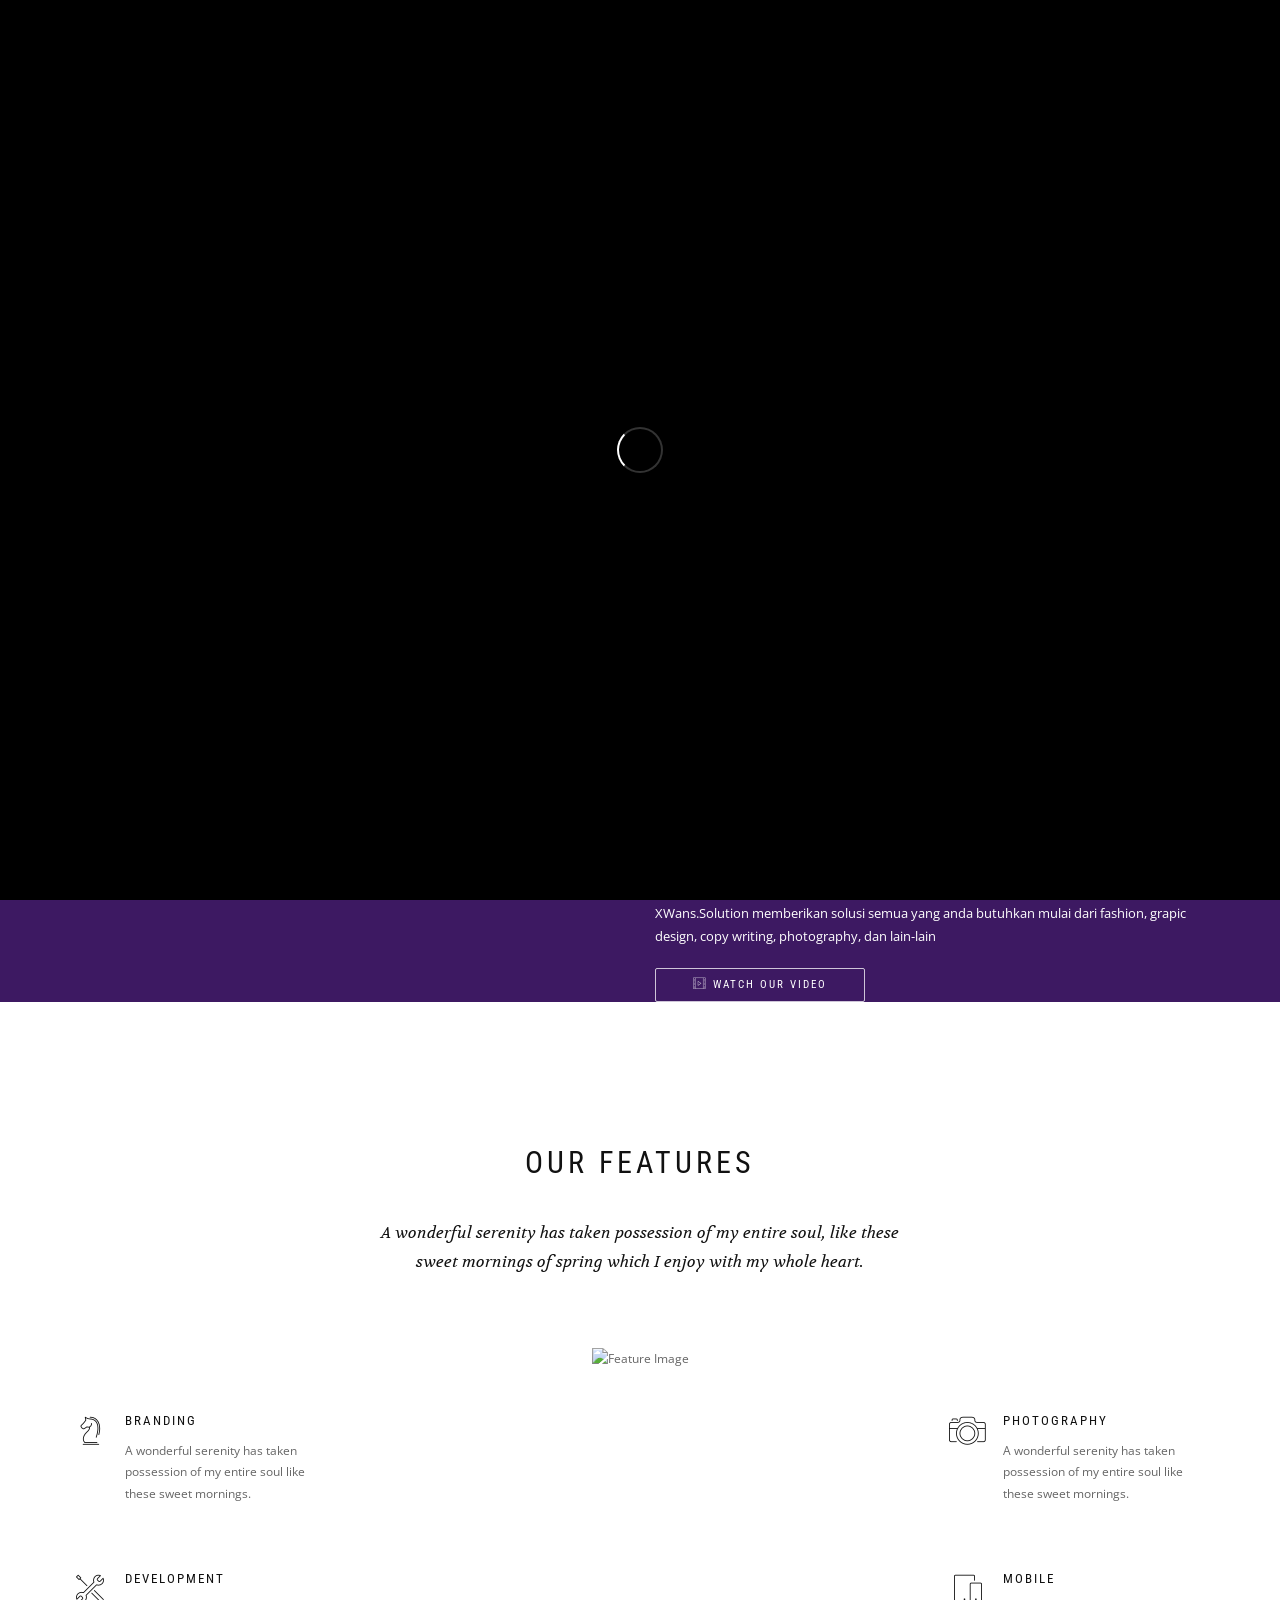
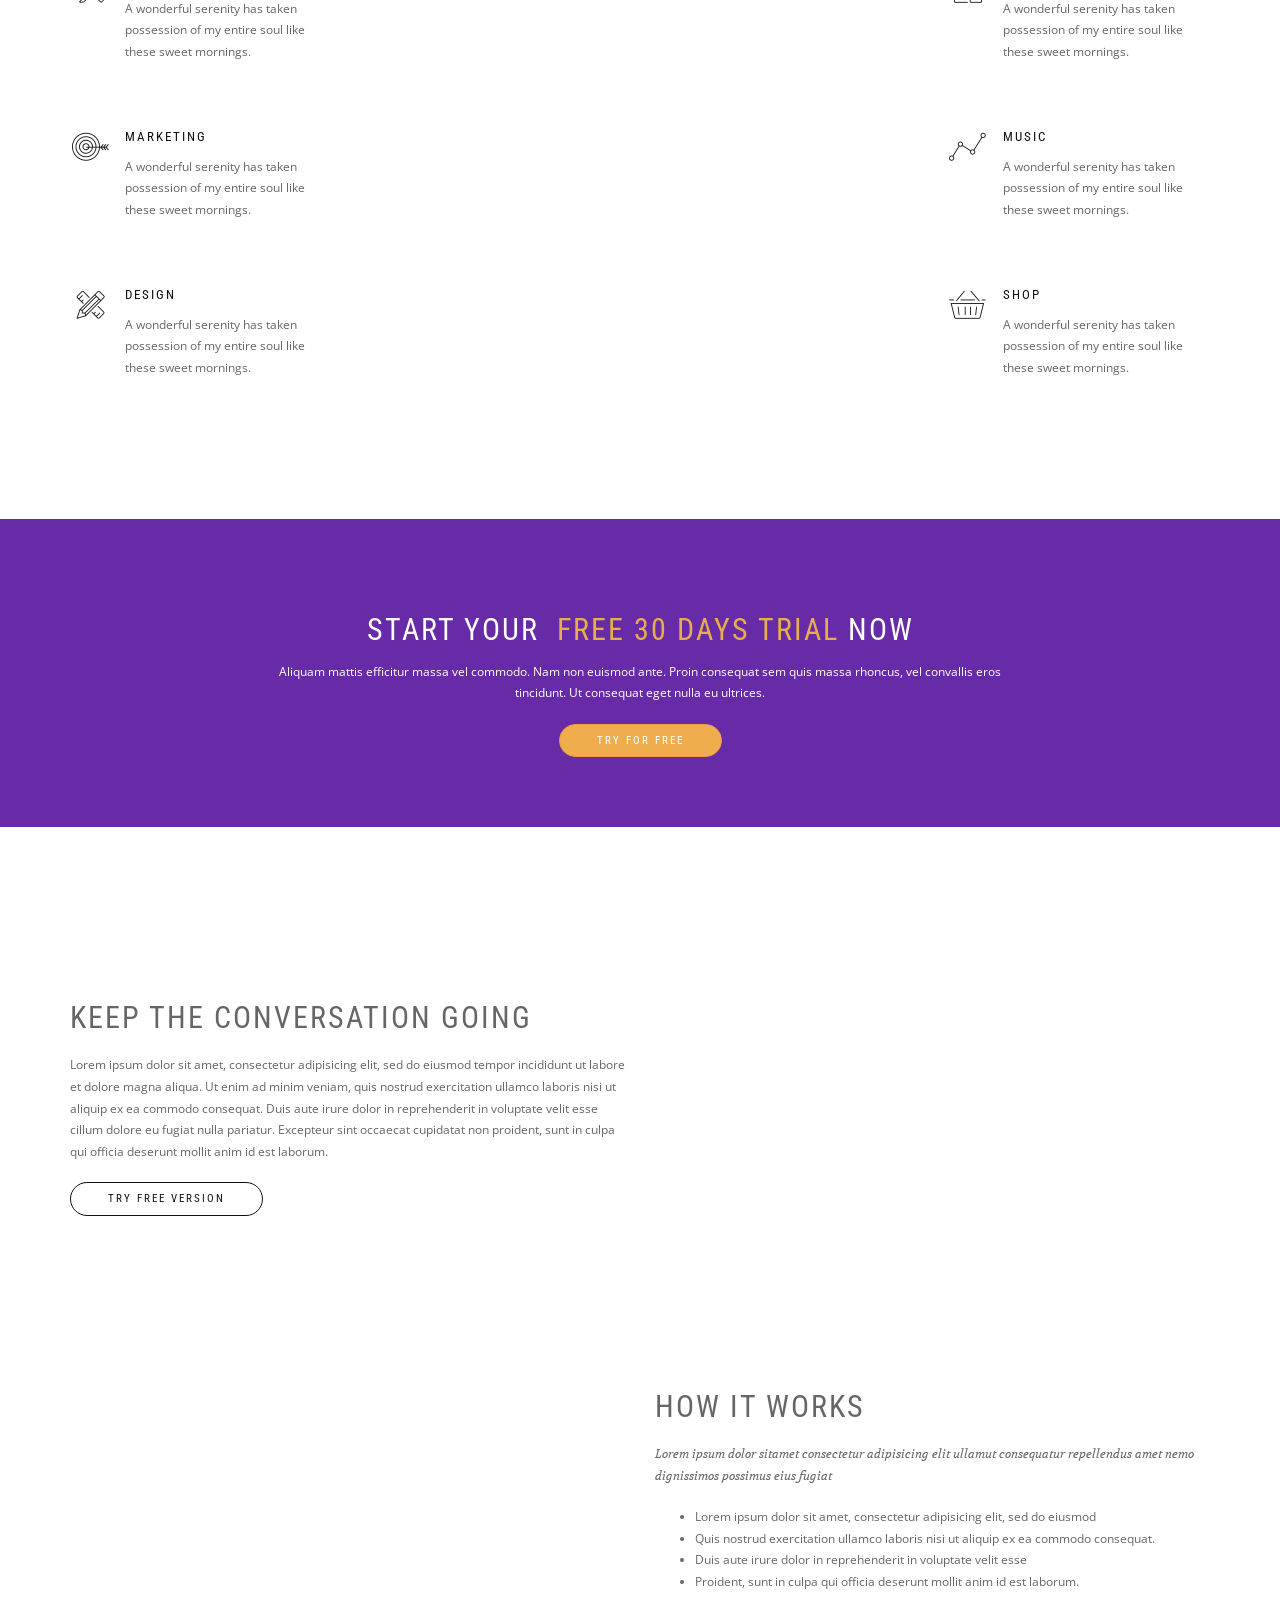
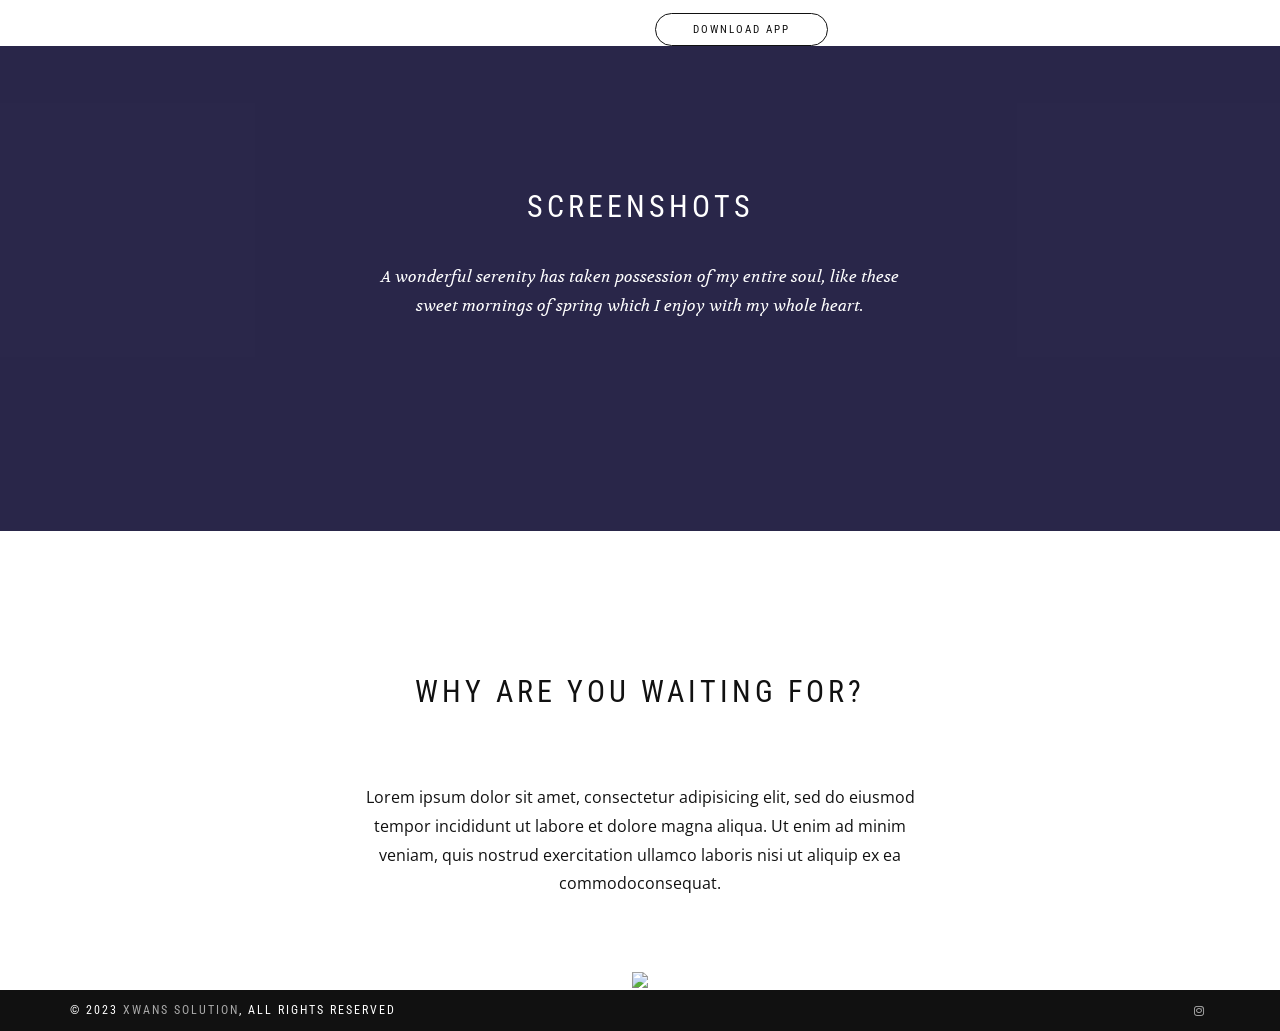
==== commit ec9bdfc2: "add new content" ====
--- a/live/index.html
+++ b/live/index.html
@@ -4,15 +4,7 @@
     <meta charset="utf-8" />
     <meta http-equiv="X-UA-Compatible" content="IE=edge" />
     <meta name="viewport" content="width=device-width, initial-scale=1" />
-    <!--  
-    Document Title
-    =============================================
-    -->
-    <title>Titan | Multipurpose HTML5 Template</title>
-    <!--  
-    Favicons
-    =============================================
-    -->
+    <title>xWans Solution</title>
     <link
       rel="apple-touch-icon"
       sizes="57x57"
@@ -89,11 +81,6 @@
       content="assets/images/favicons/ms-icon-144x144.png"
     />
     <meta name="theme-color" content="#ffffff" />
-    <!--  
-    Stylesheets
-    =============================================
-    
-    -->
     <!-- Default stylesheets-->
     <link
       href="assets/lib/bootstrap/dist/css/bootstrap.min.css"
@@ -1074,32 +1061,16 @@
                 <div class="owl-item">
                   <div class="col-sm-12">
                     <img
-                      src="assets/images/landing/screenshot3.jpg"
-                      alt="App Screenshot"
+                      src="assets/products/product-3.jpg"
+                      alt="Our Product 3"
                     />
                   </div>
                 </div>
                 <div class="owl-item">
                   <div class="col-sm-12">
                     <img
-                      src="assets/images/landing/screenshot4.jpg"
-                      alt="App Screenshot"
-                    />
-                  </div>
-                </div>
-                <div class="owl-item">
-                  <div class="col-sm-12">
-                    <img
-                      src="assets/images/landing/screenshot5.jpg"
-                      alt="App Screenshot"
-                    />
-                  </div>
-                </div>
-                <div class="owl-item">
-                  <div class="col-sm-12">
-                    <img
-                      src="assets/images/landing/screenshot6.jpg"
-                      alt="App Screenshot"
+                      src="assets/products/product-4.jpg"
+                      alt="Our product 4"
                     />
                   </div>
                 </div>
@@ -1160,8 +1131,8 @@
                   <div class="col-sm-12">
                     <div class="client-logo">
                       <img
-                        src="assets/images/client-logo-4.png"
-                        alt="Client Logo"
+                        src="assets/logo/client-05.png"
+                        alt="Client Logo 5"
                       />
                     </div>
                   </div>
@@ -1170,8 +1141,8 @@
                   <div class="col-sm-12">
                     <div class="client-logo">
                       <img
-                        src="assets/images/client-logo-5.png"
-                        alt="Client Logo"
+                        src="assets/logo/client-06.jpg"
+                        alt="Client Logo 6"
                       />
                     </div>
                   </div>
@@ -1180,8 +1151,8 @@
                   <div class="col-sm-12">
                     <div class="client-logo">
                       <img
-                        src="assets/images/client-logo-1.png"
-                        alt="Client Logo"
+                        src="assets/logo/client-08.png"
+                        alt="Client Logo 8"
                       />
                     </div>
                   </div>
@@ -1190,8 +1161,8 @@
                   <div class="col-sm-12">
                     <div class="client-logo">
                       <img
-                        src="assets/images/client-logo-2.png"
-                        alt="Client Logo"
+                        src="assets/logo/client-07.jpg"
+                        alt="Client Logo 7"
                       />
                     </div>
                   </div>
@@ -1200,18 +1171,8 @@
                   <div class="col-sm-12">
                     <div class="client-logo">
                       <img
-                        src="assets/images/client-logo-3.png"
-                        alt="Client Logo"
-                      />
-                    </div>
-                  </div>
-                </div>
-                <div class="owl-item">
-                  <div class="col-sm-12">
-                    <div class="client-logo">
-                      <img
-                        src="assets/images/client-logo-4.png"
-                        alt="Client Logo"
+                        src="assets/logo/client-09.png"
+                        alt="Client Logo 9"
                       />
                     </div>
                   </div>
@@ -1231,19 +1192,6 @@
                   Ut enim ad minim veniam, quis nostrud exercitation ullamco
                   laboris nisi ut aliquip ex ea commodoconsequat.
                 </p>
-                <a href="#"
-                  ><img
-                    class="image-button"
-                    src="assets/images/landing/apple-store-icon.png" /></a
-                ><a href="#"
-                  ><img
-                    class="image-button"
-                    src="assets/images/landing/playstore-icon.png" /></a
-                ><a href="#"
-                  ><img
-                    class="image-button"
-                    src="assets/images/landing/windows-store-icon.png"
-                /></a>
               </div>
             </div>
             <img src="assets/images/landing/landscap-mockup.jpg" />
@@ -1254,16 +1202,15 @@
             <div class="row">
               <div class="col-sm-6">
                 <p class="copyright font-alt">
-                  &copy; 2017&nbsp;<a href="index.html">TitaN</a>, All Rights
-                  Reserved
+                  &copy; 2023&nbsp;<a href="index.html">xWans Solution</a>, All
+                  Rights Reserved
                 </p>
               </div>
               <div class="col-sm-6">
                 <div class="footer-social-links">
-                  <a href="#"><i class="fa fa-facebook"></i></a
-                  ><a href="#"><i class="fa fa-twitter"></i></a
-                  ><a href="#"><i class="fa fa-dribbble"></i></a
-                  ><a href="#"><i class="fa fa-skype"></i></a>
+                  <a href="https://www.instagram.com/xwans.solution/"
+                    ><i class="fa fa-instagram"></i
+                  ></a>
                 </div>
               </div>
             </div>
--- a/live/assets/css/style.css
+++ b/live/assets/css/style.css
@@ -289,7 +289,11 @@
   /* Chrome10+,Safari5.1+ */
   /* Opera 11.10+ */
   /* IE10+ */
-  background: linear-gradient(to bottom, rgba(40, 115, 113, 0.57) 25%, rgba(115, 54, 31, 0.67) 75%);
+  background: linear-gradient(
+    to bottom,
+    rgba(40, 115, 113, 0.57) 25%,
+    rgba(115, 54, 31, 0.67) 75%
+  );
   /* W3C */
   filter: progid:DXImageTransform.Microsoft.gradient( startColorstr='#00ffffff', endColorstr='#000000',GradientType=0 );
   /* IE6-8 */
@@ -817,13 +821,13 @@
   letter-spacing: 2px;
   font-size: 11px;
   height: 33px;
-  border: 1px solid #EAEAEA;
+  border: 1px solid #eaeaea;
   border-radius: 2px;
   transition: all 0.4s ease-in-out 0s;
 }
 
 .form-control:focus {
-  border-color: #CACACA;
+  border-color: #cacaca;
 }
 
 /* Forms size */
@@ -833,7 +837,8 @@
   font-size: 13px;
 }
 
-.input-sm, .form-horizontal .form-group-sm .form-control {
+.input-sm,
+.form-horizontal .form-group-sm .form-control {
   height: 29px;
   font-size: 10px;
 }
@@ -857,7 +862,8 @@
   color: #111;
 }
 
-a:hover, a:focus {
+a:hover,
+a:focus {
   text-decoration: none;
   color: #aaa;
   outline: 0;
@@ -867,16 +873,25 @@
   color: #aaa;
 }
 
-.bg-dark a:hover, .bg-dark a:focus {
+.bg-dark a:hover,
+.bg-dark a:focus {
   color: #fff;
 }
 
-h1, h2, h3, h4, h5, h6 {
+h1,
+h2,
+h3,
+h4,
+h5,
+h6 {
   line-height: 1.4;
   font-weight: 400;
 }
 
-p, ol, ul, blockquote {
+p,
+ol,
+ul,
+blockquote {
   margin: 0 0 20px;
 }
 
@@ -971,7 +986,7 @@
 
 .free-trial {
   background-color: rgba(88, 20, 158, 0.9);
-  color: #FFFFFF;
+  color: #ffffff;
 }
 
 .free-trial .color-golden {
@@ -1387,7 +1402,7 @@
   line-height: 1.3;
   letter-spacing: 3px;
   font-size: 18px;
-  opacity: .8;
+  opacity: 0.8;
 }
 
 .titan-title-size-3 {
@@ -1486,7 +1501,12 @@
 /* Landing Page Header */
 .landing-header:before {
   position: absolute;
-  background: linear-gradient(to bottom, rgba(255, 255, 255, 0) 0%, rgba(119, 47, 109, 0.52) 95%, rgba(115, 35, 105, 0.58) 100%);
+  background: linear-gradient(
+    to bottom,
+    rgba(255, 255, 255, 0) 0%,
+    rgba(119, 47, 109, 0.52) 95%,
+    rgba(115, 35, 105, 0.58) 100%
+  );
   content: " ";
   height: 100%;
   width: 100%;
@@ -1657,7 +1677,7 @@
 }
 
 .team-social a:hover {
-  color: #FFF;
+  color: #fff;
 }
 
 .team-descr {
@@ -1720,7 +1740,7 @@
 }
 
 .price-table:hover {
-  border-color: #CACACA;
+  border-color: #cacaca;
 }
 
 .price-table.best {
@@ -1982,7 +2002,11 @@
 
 .works-grid.works-hover-g .work-item:hover .work-image:after {
   background: #6fe29e;
-  background: linear-gradient(135deg, rgba(111, 226, 158, 0.8) 0%, rgba(91, 218, 209, 0.8) 100%);
+  background: linear-gradient(
+    135deg,
+    rgba(111, 226, 158, 0.8) 0%,
+    rgba(91, 218, 209, 0.8) 100%
+  );
   filter: progid:DXImageTransform.Microsoft.gradient( startColorstr='#6fe29e', endColorstr='#5bdad1',GradientType=1 );
   opacity: 1;
 }
@@ -2239,7 +2263,7 @@
 }
 
 .pagination a.active {
-  border-color: #CACACA;
+  border-color: #cacaca;
 }
 
 /*--------------------------------------------------------------
@@ -2470,7 +2494,7 @@
 	Client
 --------------------------------------------------------------*/
 .client-logo {
-  opacity: .5;
+  opacity: 1;
 }
 
 .client-logo:hover {
@@ -2546,7 +2570,7 @@
 	Exclusive products
 ------------------------------------------------------------------- */
 .ex-product {
-  opacity: .7;
+  opacity: 0.7;
   transition: all 0.4s ease-in-out 0s;
 }
 
@@ -2649,11 +2673,22 @@
   margin-bottom: 0;
 }
 
-.documentation-page li.L0, .documentation-page li.L1, .documentation-page li.L2, .documentation-page li.L3, .documentation-page li.L5, .documentation-page li.L6, .documentation-page li.L7, .documentation-page li.L8 {
+.documentation-page li.L0,
+.documentation-page li.L1,
+.documentation-page li.L2,
+.documentation-page li.L3,
+.documentation-page li.L5,
+.documentation-page li.L6,
+.documentation-page li.L7,
+.documentation-page li.L8 {
   list-style-type: none;
 }
 
-.documentation-page li.L1, .documentation-page li.L3, .documentation-page li.L5, .documentation-page li.L7, .documentation-page li.L9 {
+.documentation-page li.L1,
+.documentation-page li.L3,
+.documentation-page li.L5,
+.documentation-page li.L7,
+.documentation-page li.L9 {
   background: #eee;
 }
 
@@ -2665,7 +2700,9 @@
   color: #066;
 }
 
-.documentation-page .pun, .documentation-page .opn, .documentation-page .clo {
+.documentation-page .pun,
+.documentation-page .opn,
+.documentation-page .clo {
   color: #660;
 }
 
@@ -2673,24 +2710,29 @@
   color: red;
 }
 
-.documentation-page .str, .documentation-page .atv {
+.documentation-page .str,
+.documentation-page .atv {
   color: #080;
 }
 
-.documentation-page .kwd, .documentation-page .tag {
+.documentation-page .kwd,
+.documentation-page .tag {
   color: #008;
 }
 
-.documentation-page .typ, .documentation-page .atn, .documentation-page .dec, .documentation-page .var {
+.documentation-page .typ,
+.documentation-page .atn,
+.documentation-page .dec,
+.documentation-page .var {
   color: #606;
 }
 
 .documentation-page a {
-  color: #19B5FE;
+  color: #19b5fe;
 }
 
 .documentation-page a:hover {
-  color: #1C92C9;
+  color: #1c92c9;
 }
 
 /*--------------------------------------------------------------
@@ -2791,7 +2833,12 @@
   .navbar-custom .navbar-nav .open .dropdown-menu > li > a {
     padding: 10px 25px;
   }
-  .navbar-custom .navbar-nav .open .dropdown-menu .dropdown-menu .dropdown-header,
+  .navbar-custom
+    .navbar-nav
+    .open
+    .dropdown-menu
+    .dropdown-menu
+    .dropdown-header,
   .navbar-custom .navbar-nav .open .dropdown-menu .dropdown-menu > li > a {
     padding: 10px 35px;
   }
@@ -2848,7 +2895,7 @@
     line-height: 1.3;
     letter-spacing: 2px;
     font-size: 16px;
-    opacity: .8;
+    opacity: 0.8;
   }
   .titan-title-size-3 {
     letter-spacing: 4px;
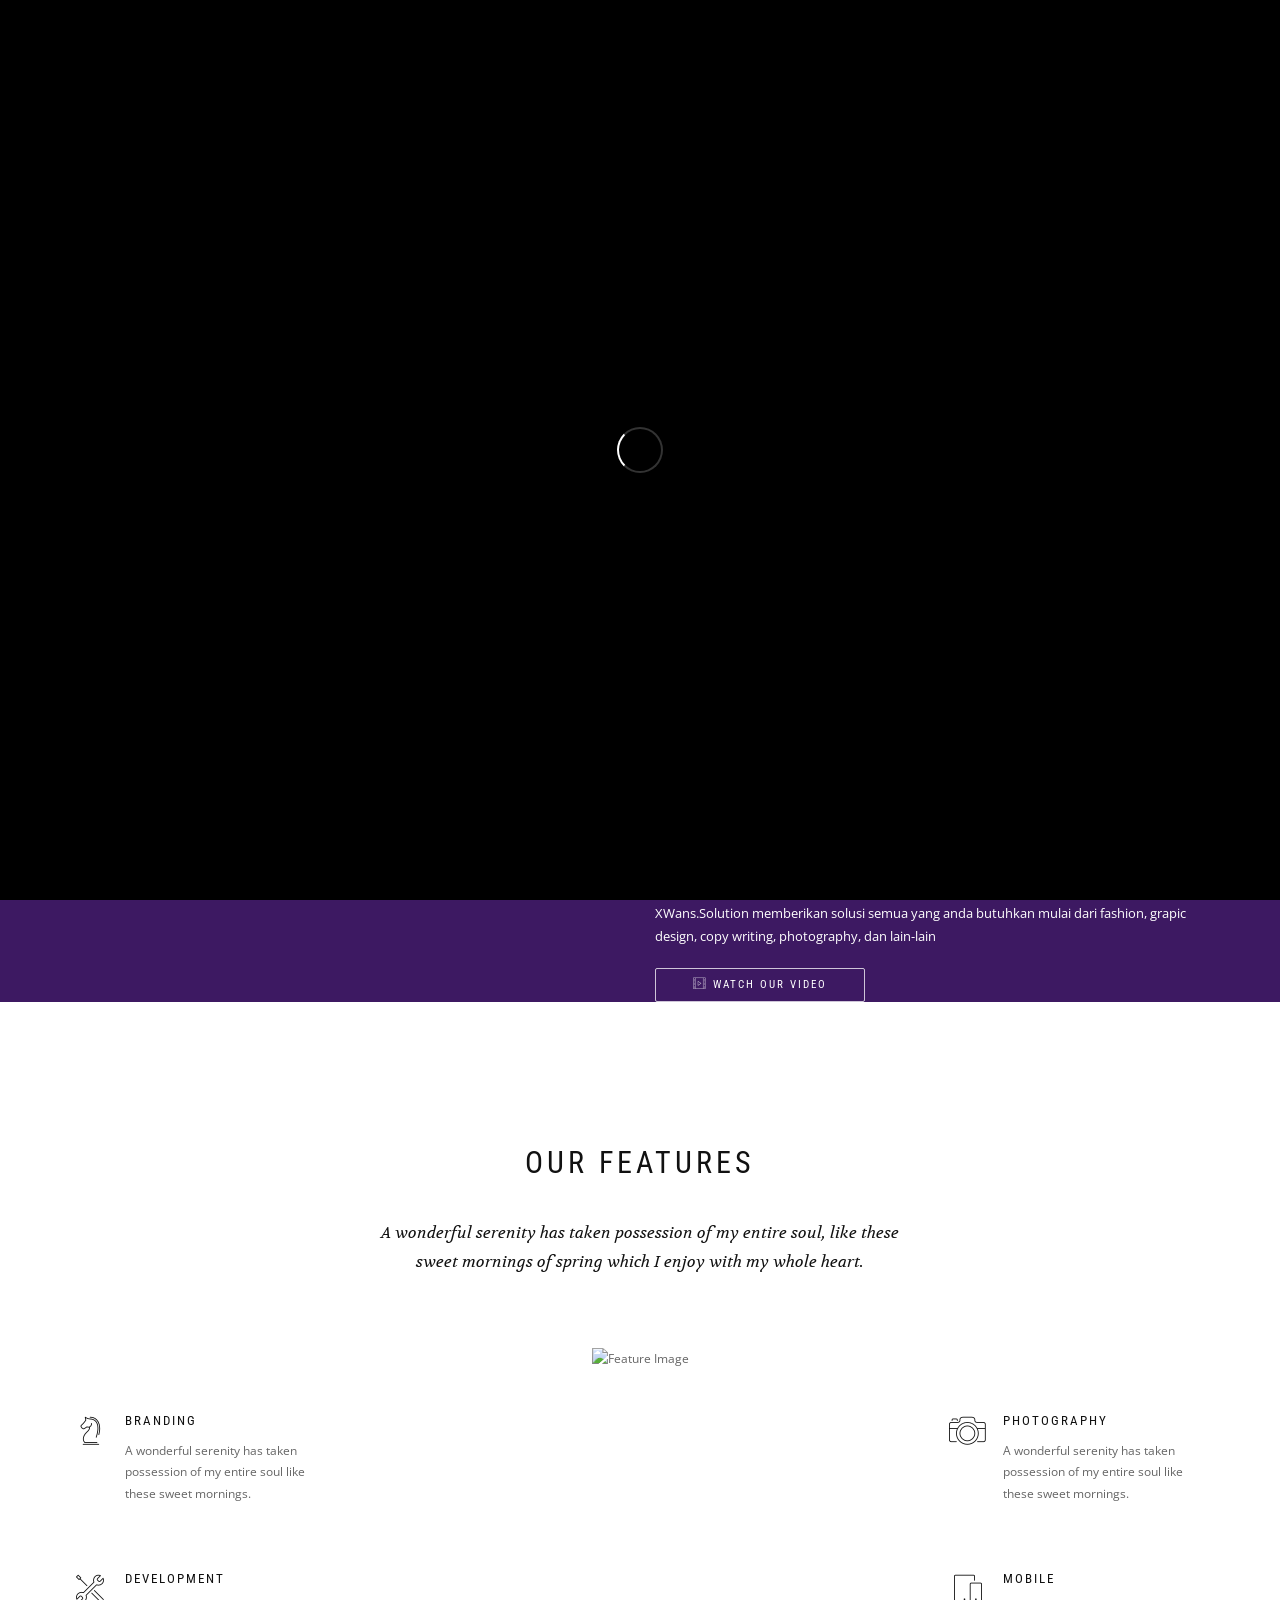
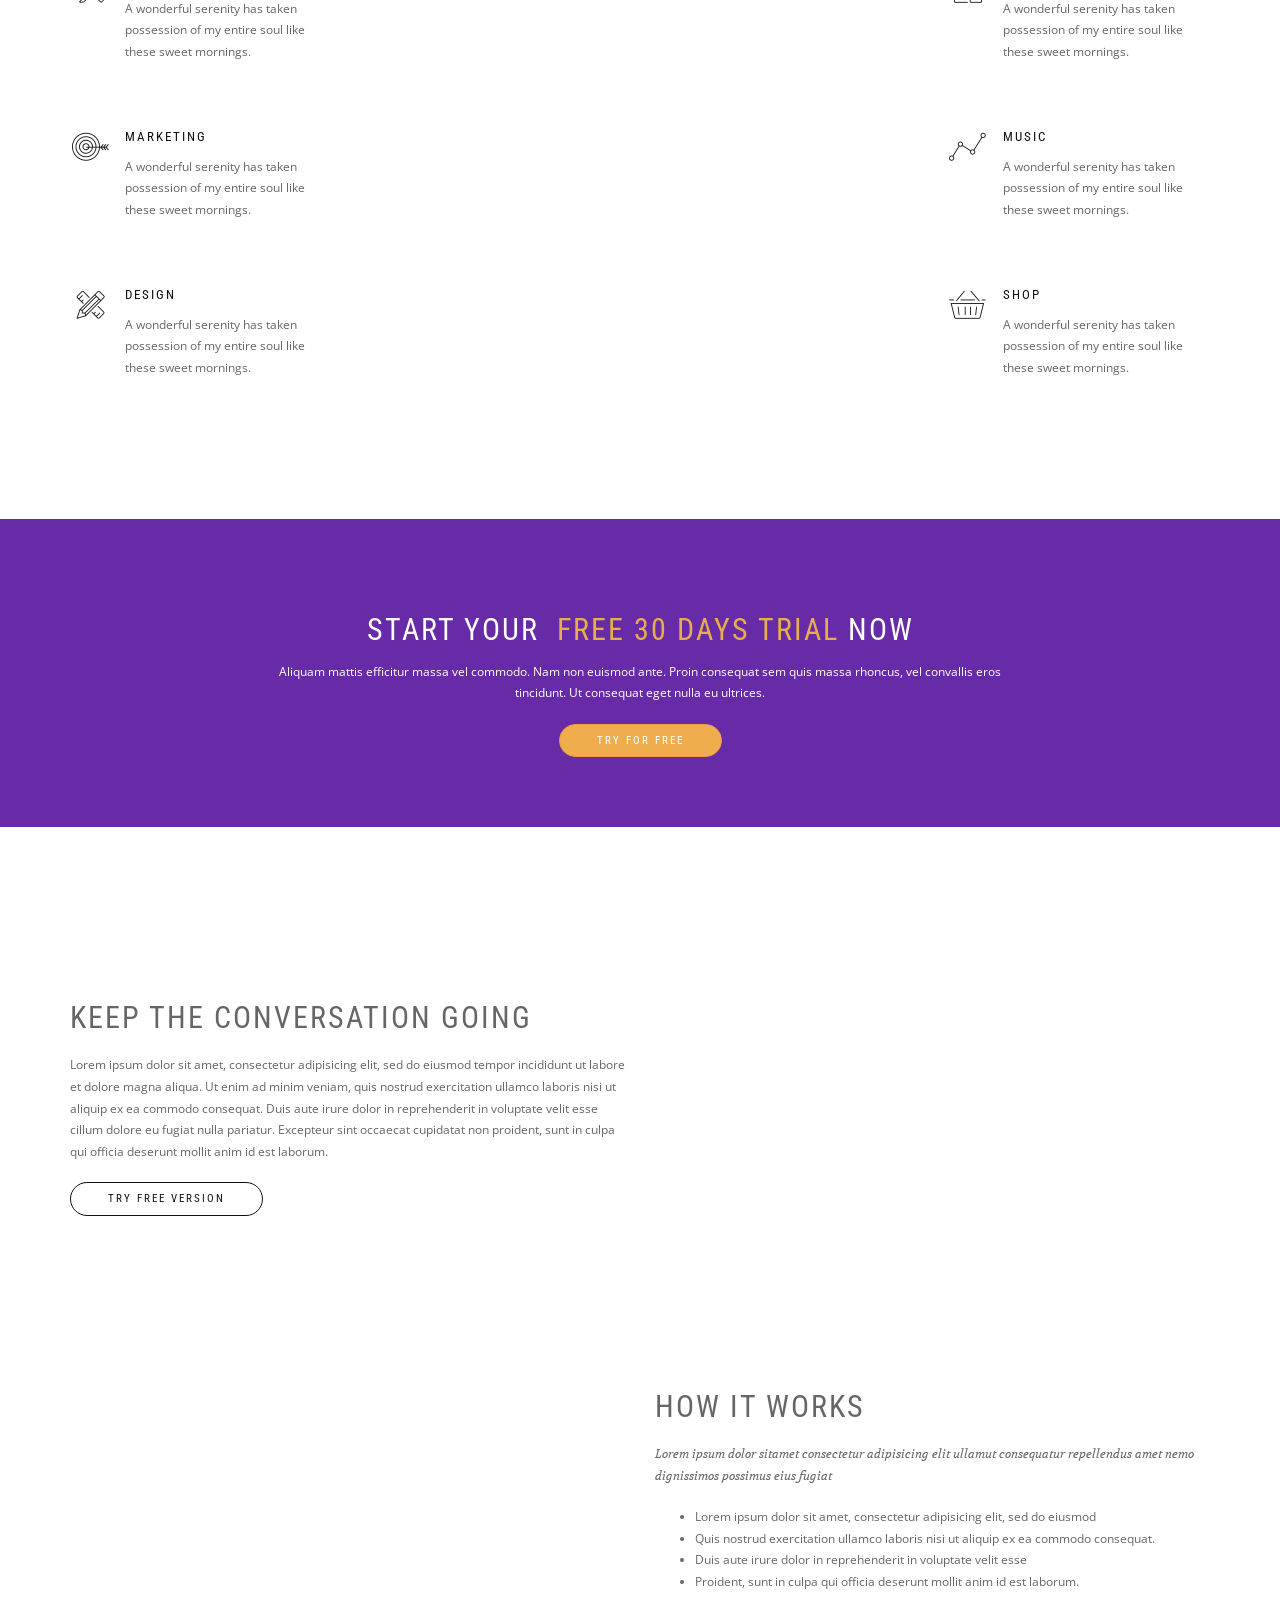
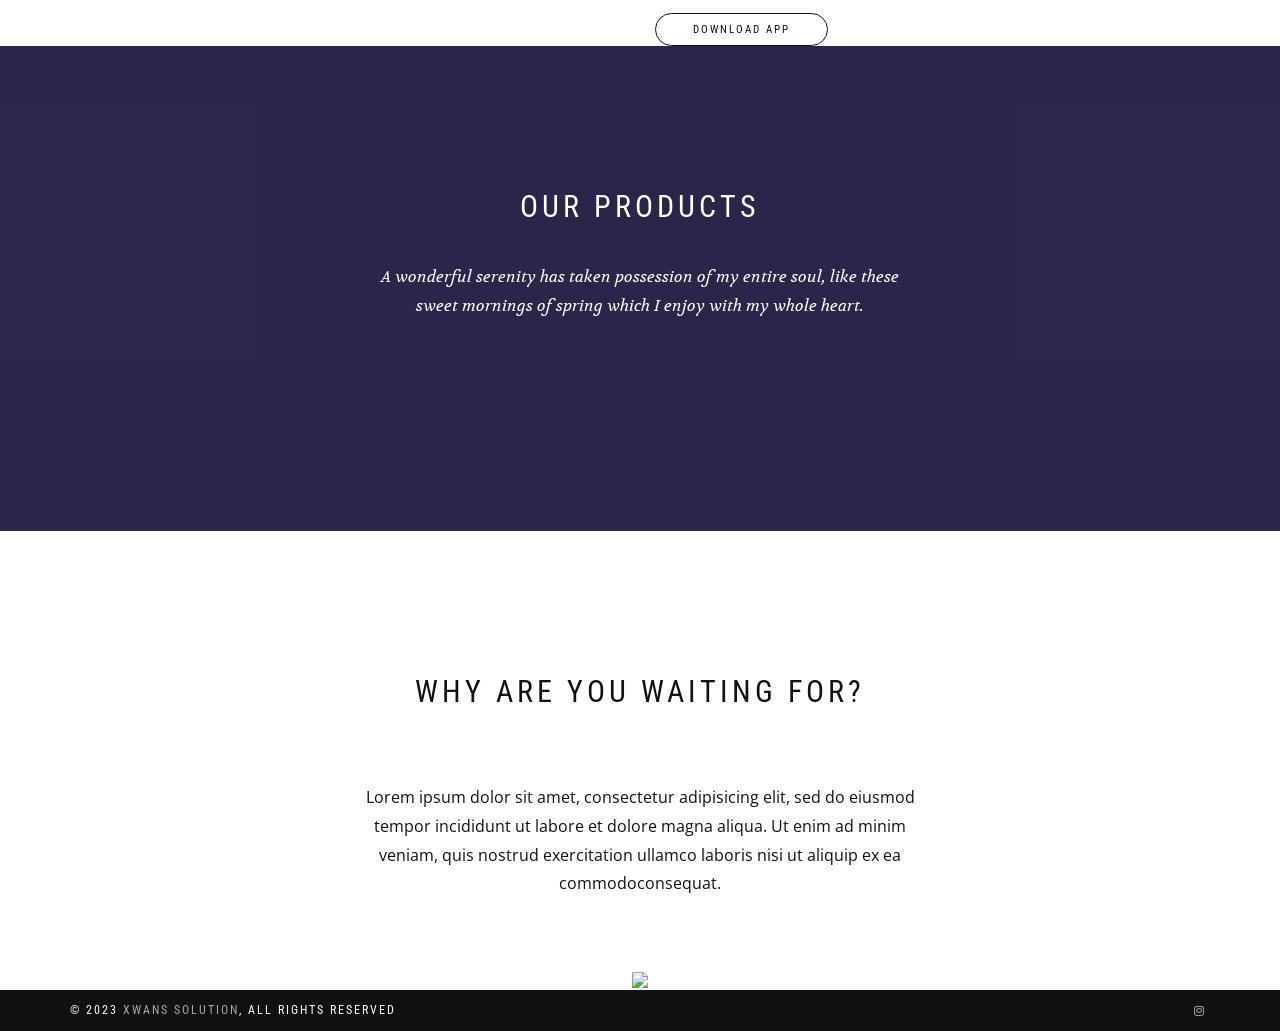
==== commit cc5d3edf: "change ss to our product" ====
--- a/live/index.html
+++ b/live/index.html
@@ -1027,7 +1027,7 @@
           <div class="container">
             <div class="row">
               <div class="col-sm-6 col-sm-offset-3">
-                <h2 class="module-title font-alt">ScreenShots</h2>
+                <h2 class="module-title font-alt">Our Products</h2>
                 <div class="module-subtitle font-serif">
                   A wonderful serenity has taken possession of my entire soul,
                   like these sweet mornings of spring which I enjoy with my
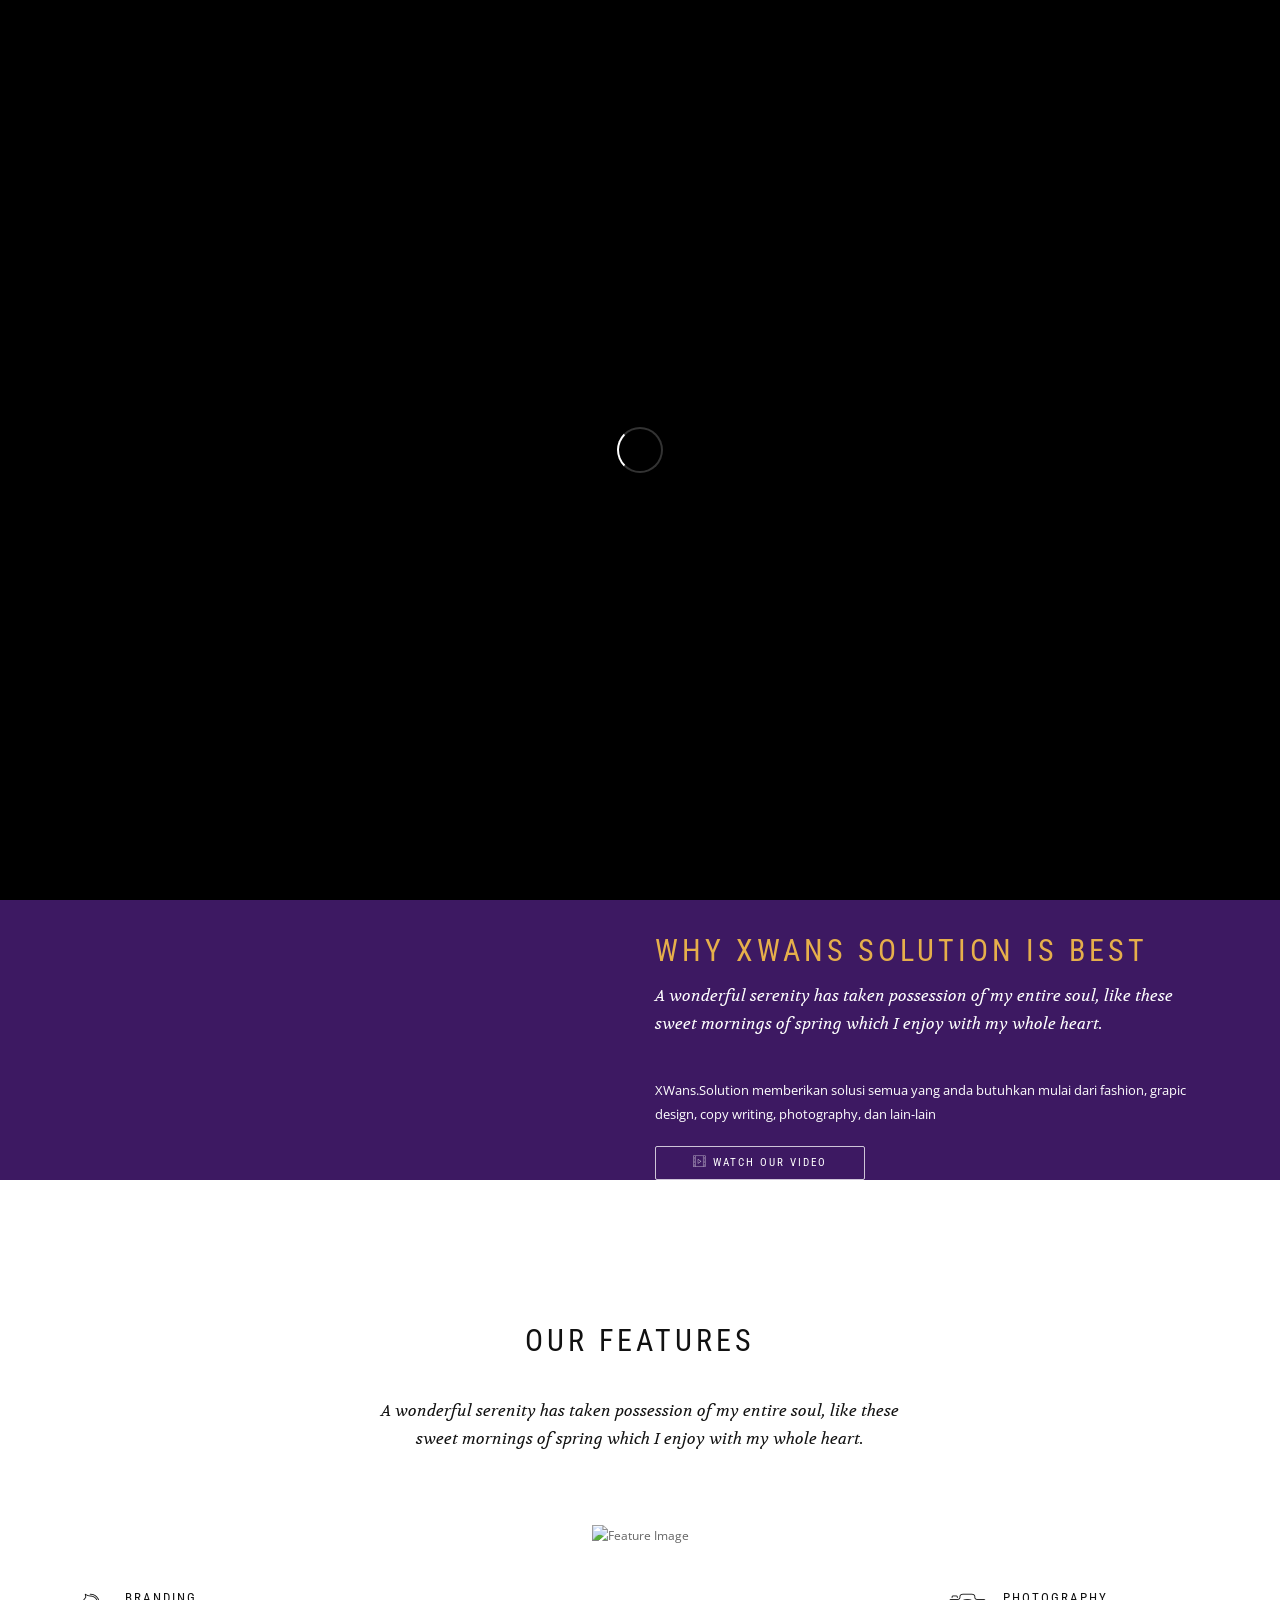
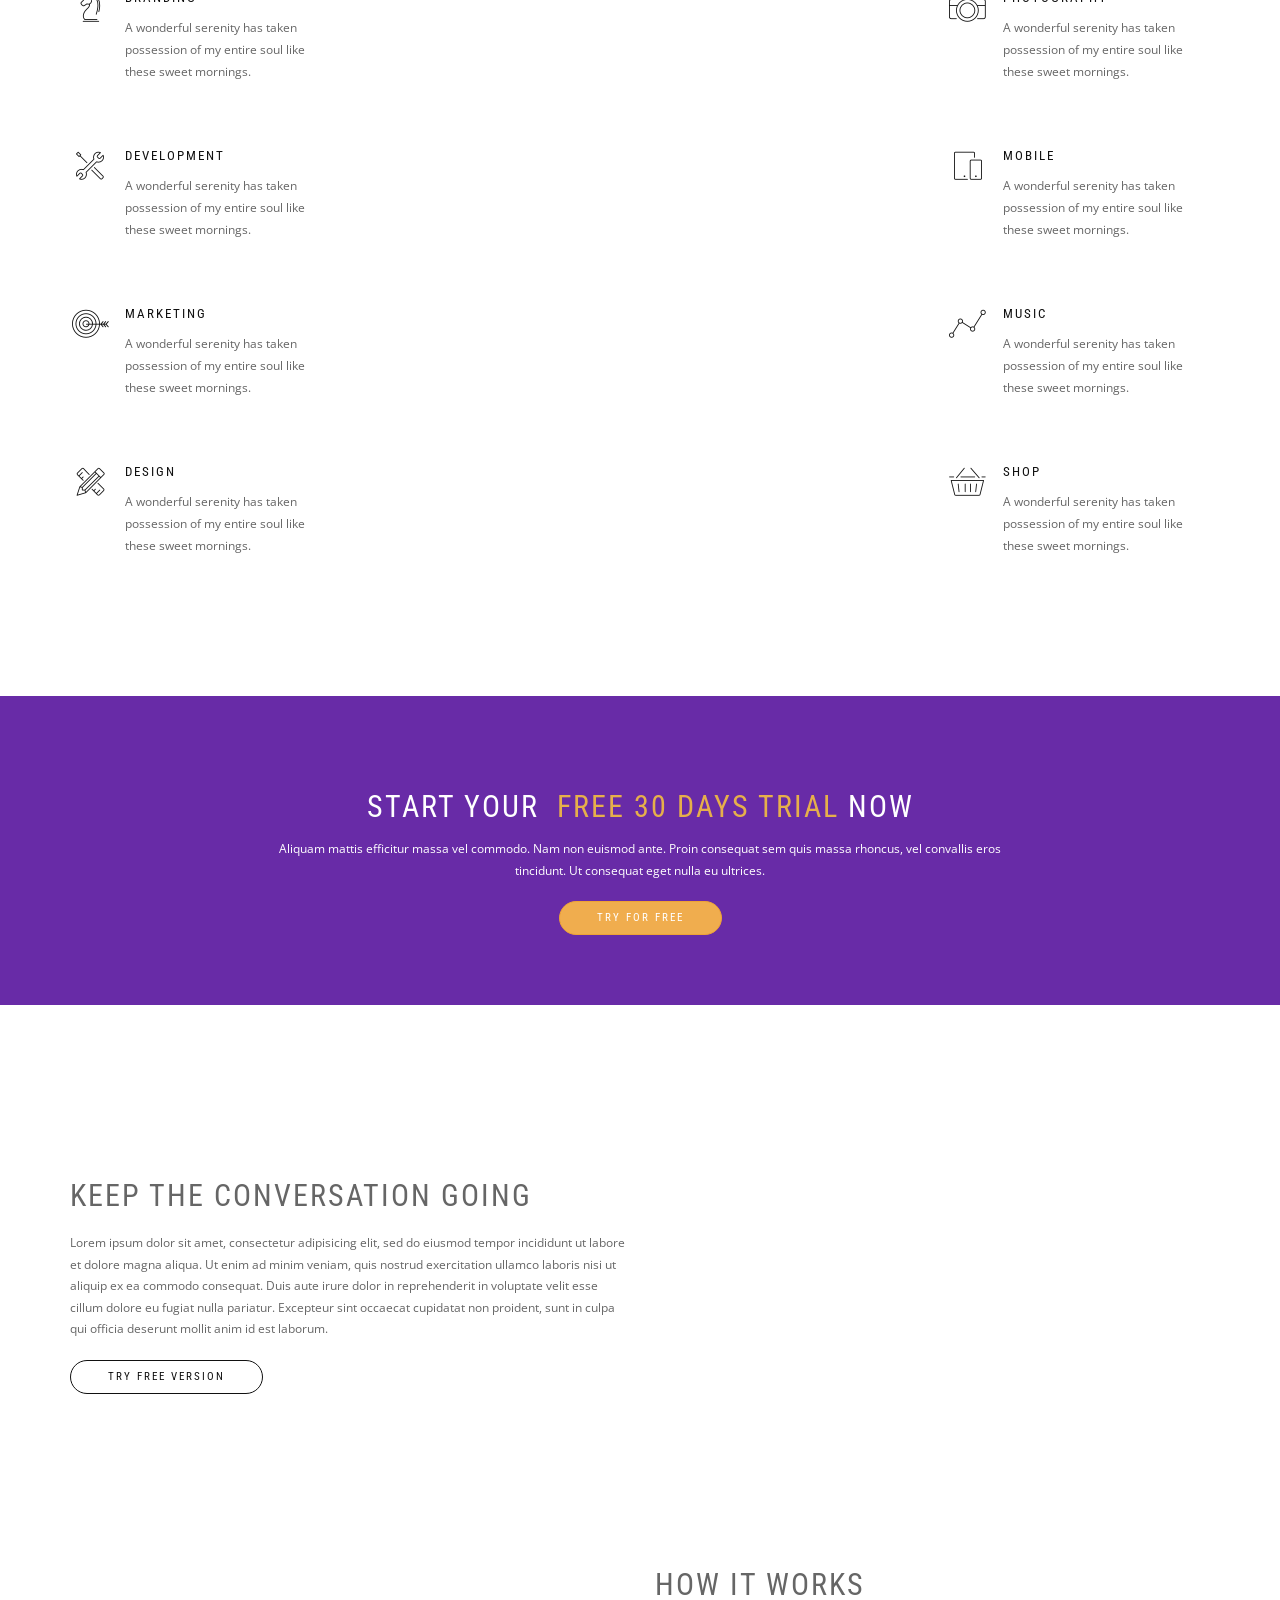
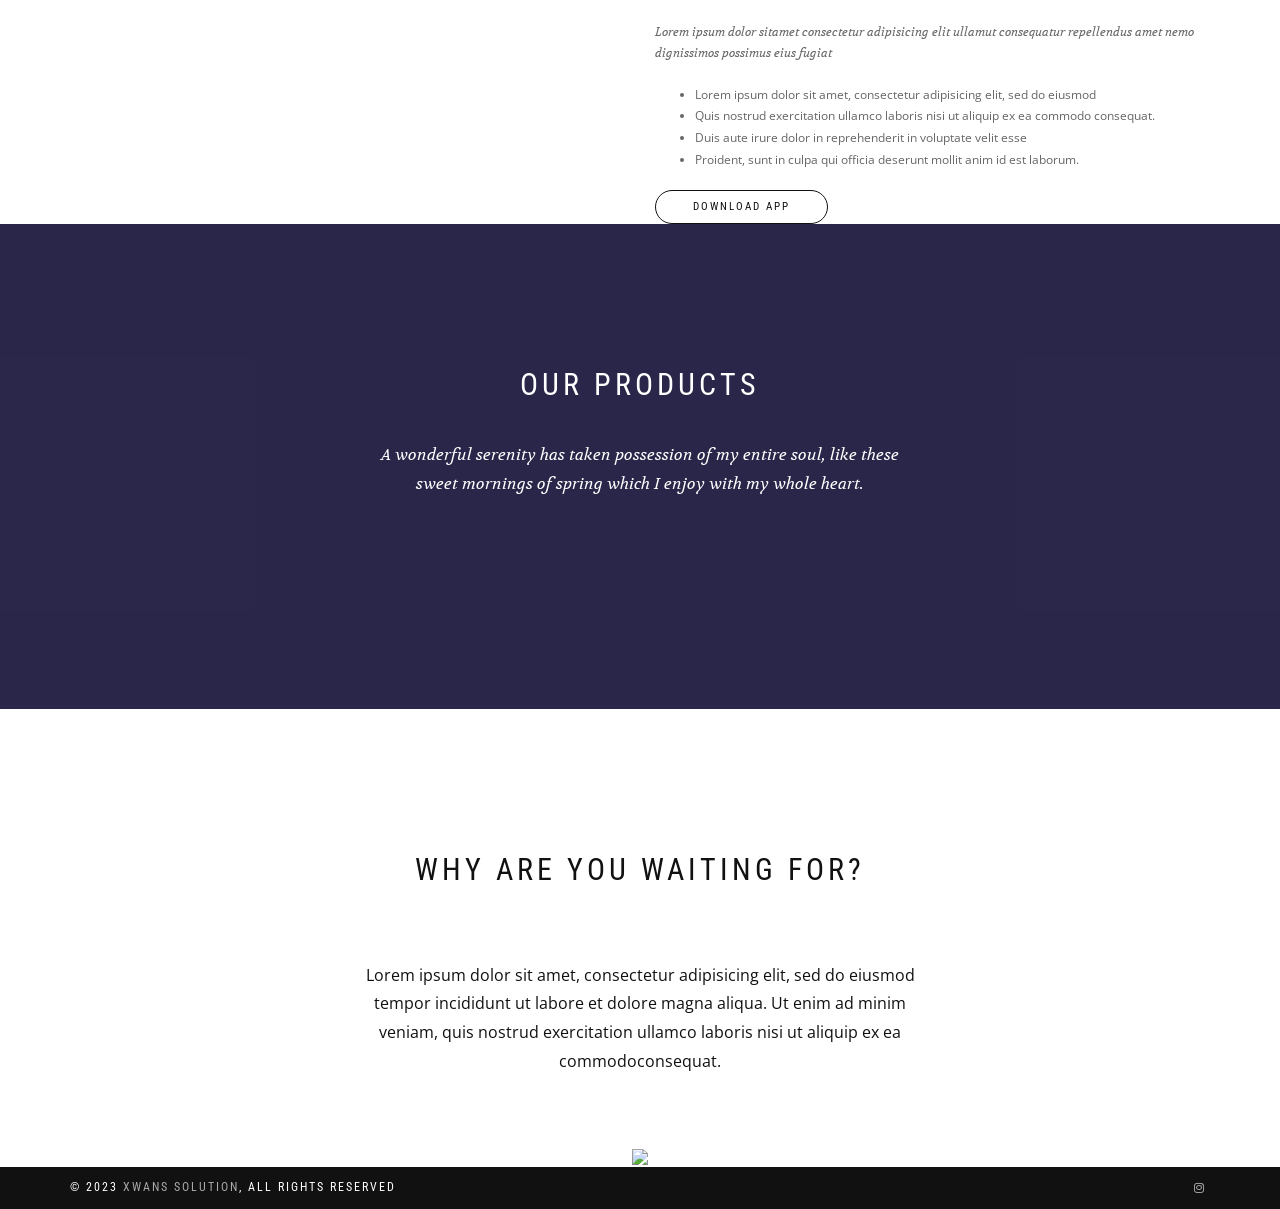
==== commit 930b79d3: "change logo image" ====
--- a/live/index.html
+++ b/live/index.html
@@ -769,7 +769,7 @@
         <div class="titan-caption">
           <div class="caption-content">
             <div class="container">
-              <div class="font-alt mb-30 titan-title-size-4">
+              <div class="font-alt mb-10 titan-title-size-4">
                 XWans Solution
               </div>
               <div class="font-alt">
@@ -781,15 +781,14 @@
       </section>
       <div class="container">
         <div class="row">
-          <div class="col-md-8 col-md-offset-2">
+          <div class="col-md-8 col-md-offset-3">
             <!-- <img
               class="img-responsive banner-img"
               src="assets/images/landing/banner_img.png"
             /> -->
             <img
               class="img-responsive banner-img"
-              src="assets/logo/icon_logo.jpg"
-              style="border: 1px solid #644eab"
+              src="assets/logo/logo-removebg-preview.png"
             />
           </div>
         </div>
--- a/live/assets/css/style.css
+++ b/live/assets/css/style.css
@@ -1515,7 +1515,7 @@
 }
 
 .banner-img {
-  margin-top: -145px;
+  margin-top: -255px;
 }
 
 .shop-page-header:before {
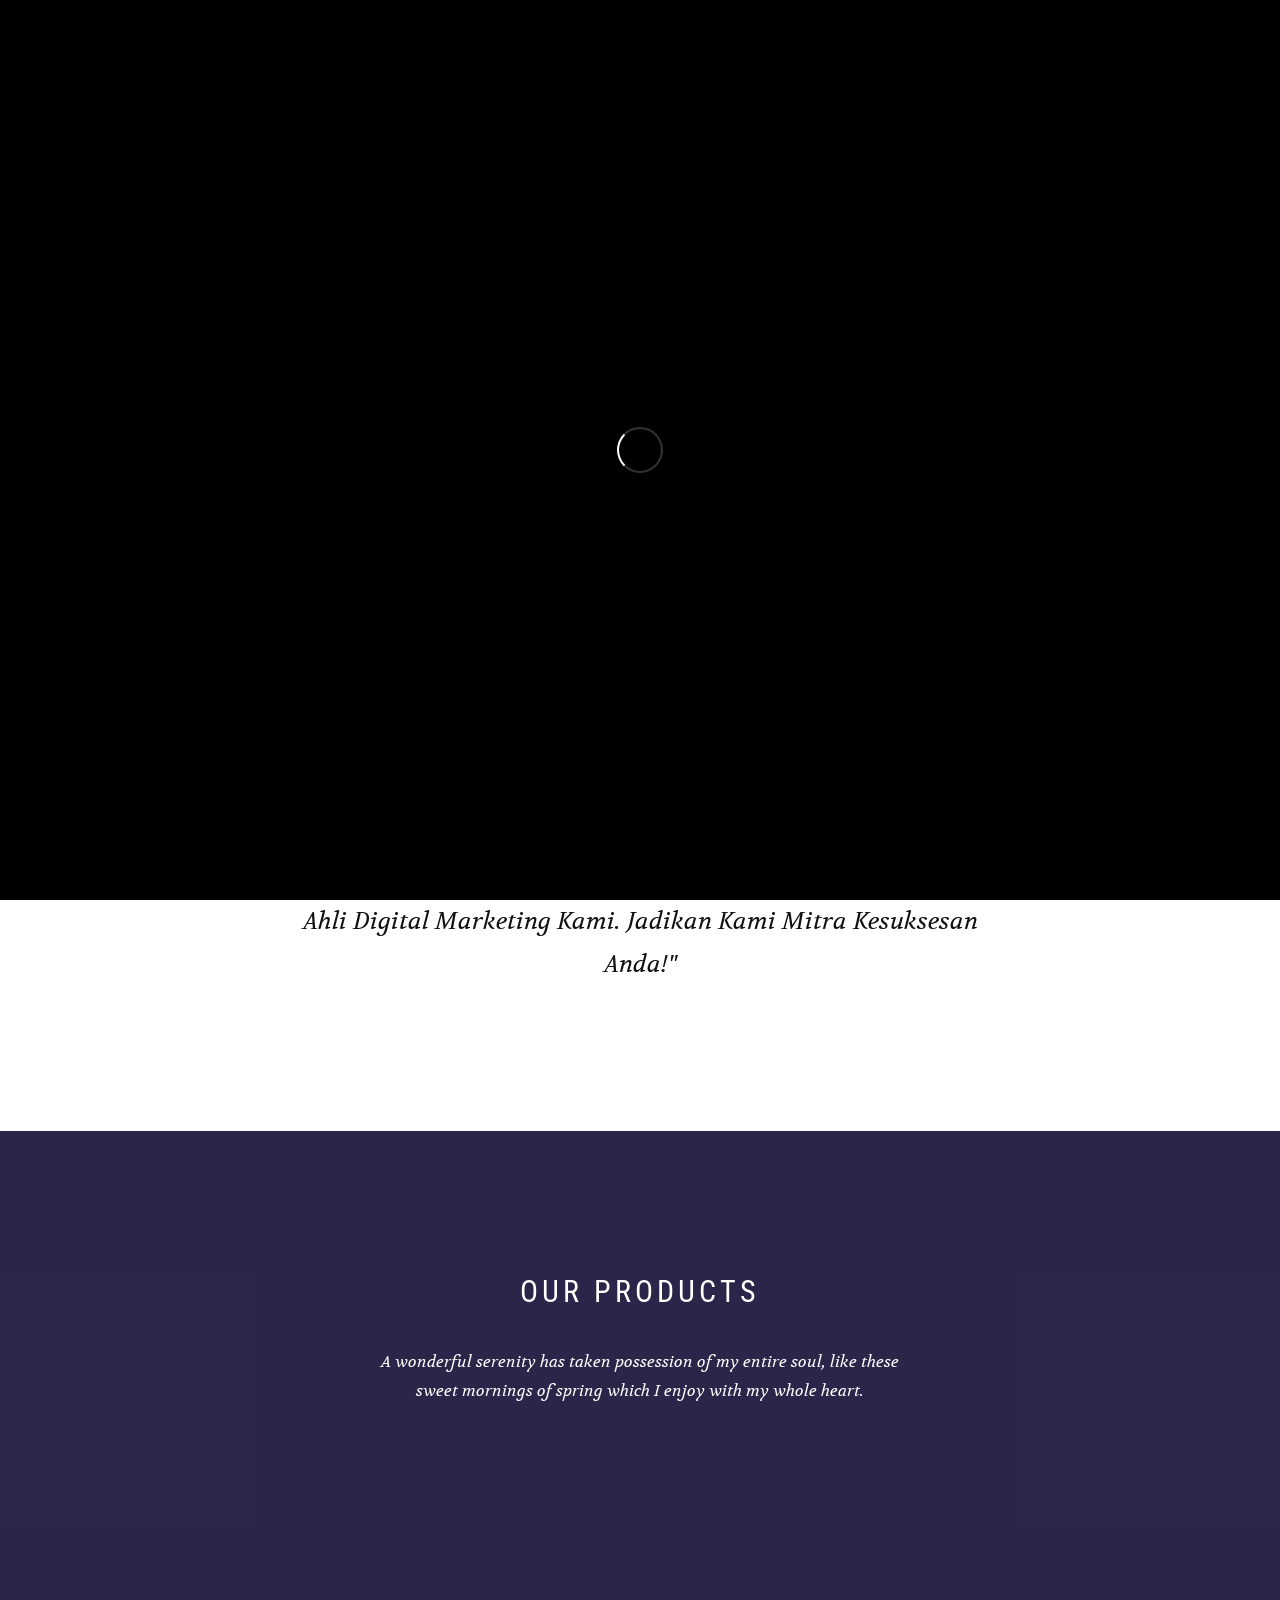
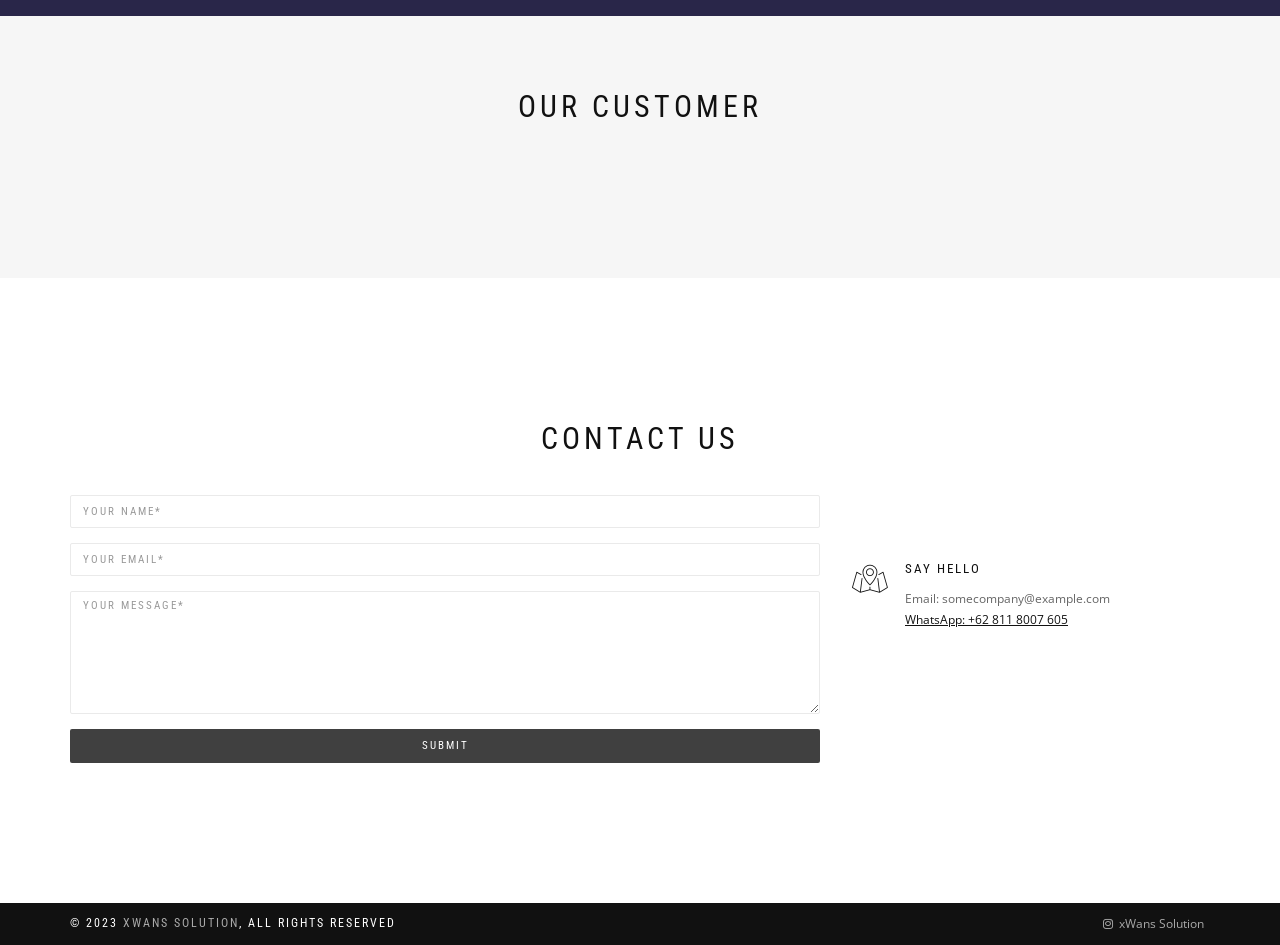
==== commit d4f54c3a: "update" ====
--- a/live/index.html
+++ b/live/index.html
@@ -150,614 +150,7 @@
               <span class="sr-only">Toggle navigation</span
               ><span class="icon-bar"></span><span class="icon-bar"></span
               ><span class="icon-bar"></span></button
-            ><a class="navbar-brand" href="index.html">
-              <!-- <img
-                src="assets/logo/logo_no_bg.png"
-                alt="logo"
-                style="width: 200px"
-              /> -->
-              XWans Solution
-            </a>
-          </div>
-          <div class="collapse navbar-collapse" id="custom-collapse">
-            <ul class="nav navbar-nav navbar-right">
-              <li class="dropdown">
-                <a class="dropdown-toggle" href="#" data-toggle="dropdown"
-                  >Home</a
-                >
-                <ul class="dropdown-menu">
-                  <li>
-                    <a href="index_mp_fullscreen_video_background.html"
-                      >Default</a
-                    >
-                  </li>
-                  <li>
-                    <a href="index_op_fullscreen_gradient_overlay.html"
-                      >One Page</a
-                    >
-                  </li>
-                  <li><a href="index_agency.html">Agency</a></li>
-                  <li><a href="index_portfolio.html">Portfolio</a></li>
-                  <li><a href="index_restaurant.html">Restaurant</a></li>
-                  <li><a href="index_finance.html">Finance</a></li>
-                  <li><a href="index_landing.html">Landing Page</a></li>
-                  <li><a href="index_photography.html">Photography</a></li>
-                  <li><a href="index_shop.html">Shop</a></li>
-                </ul>
-              </li>
-              <li class="dropdown">
-                <a class="dropdown-toggle" href="#" data-toggle="dropdown"
-                  >Headers</a
-                >
-                <ul class="dropdown-menu">
-                  <li class="dropdown">
-                    <a class="dropdown-toggle" href="#" data-toggle="dropdown"
-                      >Static Image Header</a
-                    >
-                    <ul class="dropdown-menu">
-                      <li>
-                        <a href="index_mp_fullscreen_static.html">Fulscreen</a>
-                      </li>
-                      <li>
-                        <a href="index_mp_classic_static.html">Classic</a>
-                      </li>
-                    </ul>
-                  </li>
-                  <li class="dropdown">
-                    <a class="dropdown-toggle" href="#" data-toggle="dropdown"
-                      >Flexslider Header</a
-                    >
-                    <ul class="dropdown-menu">
-                      <li>
-                        <a href="index_mp_fullscreen_flexslider.html"
-                          >Fulscreen</a
-                        >
-                      </li>
-                      <li>
-                        <a href="index_mp_classic_flexslider.html">Classic</a>
-                      </li>
-                    </ul>
-                  </li>
-                  <li class="dropdown">
-                    <a class="dropdown-toggle" href="#" data-toggle="dropdown"
-                      >Video Background Header</a
-                    >
-                    <ul class="dropdown-menu">
-                      <li>
-                        <a href="index_mp_fullscreen_video_background.html"
-                          >Fulscreen</a
-                        >
-                      </li>
-                      <li>
-                        <a href="index_mp_classic_video_background.html"
-                          >Classic</a
-                        >
-                      </li>
-                    </ul>
-                  </li>
-                  <li class="dropdown">
-                    <a class="dropdown-toggle" href="#" data-toggle="dropdown"
-                      >Text Rotator Header</a
-                    >
-                    <ul class="dropdown-menu">
-                      <li>
-                        <a href="index_mp_fullscreen_text_rotator.html"
-                          >Fulscreen</a
-                        >
-                      </li>
-                      <li>
-                        <a href="index_mp_classic_text_rotator.html">Classic</a>
-                      </li>
-                    </ul>
-                  </li>
-                  <li class="dropdown">
-                    <a class="dropdown-toggle" href="#" data-toggle="dropdown"
-                      >Gradient Overlay Header</a
-                    >
-                    <ul class="dropdown-menu">
-                      <li>
-                        <a href="index_mp_fullscreen_gradient_overlay.html"
-                          >Fulscreen</a
-                        >
-                      </li>
-                      <li>
-                        <a href="index_mp_classic_gradient_overlay.html"
-                          >Classic</a
-                        >
-                      </li>
-                    </ul>
-                  </li>
-                </ul>
-              </li>
-              <li class="dropdown">
-                <a class="dropdown-toggle" href="#" data-toggle="dropdown"
-                  >Pages</a
-                >
-                <ul class="dropdown-menu">
-                  <li class="dropdown">
-                    <a class="dropdown-toggle" href="#" data-toggle="dropdown"
-                      >About</a
-                    >
-                    <ul class="dropdown-menu">
-                      <li><a href="about1.html">About 1</a></li>
-                      <li><a href="about2.html">About 2</a></li>
-                      <li><a href="about3.html">About 3</a></li>
-                      <li><a href="about4.html">About 4</a></li>
-                      <li><a href="about5.html">About 5</a></li>
-                    </ul>
-                  </li>
-                  <li class="dropdown">
-                    <a class="dropdown-toggle" href="#" data-toggle="dropdown"
-                      >Services</a
-                    >
-                    <ul class="dropdown-menu">
-                      <li><a href="service1.html">Service 1</a></li>
-                      <li><a href="service2.html">Service 2</a></li>
-                      <li><a href="service3.html">Service 3</a></li>
-                    </ul>
-                  </li>
-                  <li class="dropdown">
-                    <a class="dropdown-toggle" href="#" data-toggle="dropdown"
-                      >Pricing</a
-                    >
-                    <ul class="dropdown-menu">
-                      <li><a href="pricing1.html">Pricing 1</a></li>
-                      <li><a href="pricing2.html">Pricing 2</a></li>
-                    </ul>
-                  </li>
-                  <li class="dropdown">
-                    <a class="dropdown-toggle" href="#" data-toggle="dropdown"
-                      >Gallery</a
-                    >
-                    <ul class="dropdown-menu">
-                      <li><a href="gallery_col_2.html">2 Columns</a></li>
-                      <li><a href="gallery_col_3.html">3 Columns</a></li>
-                      <li><a href="gallery_col_4.html">4 Columns</a></li>
-                      <li><a href="gallery_col_6.html">6 Columns</a></li>
-                    </ul>
-                  </li>
-                  <li class="dropdown">
-                    <a class="dropdown-toggle" href="#" data-toggle="dropdown"
-                      >Contact</a
-                    >
-                    <ul class="dropdown-menu">
-                      <li><a href="contact1.html">Contact 1</a></li>
-                      <li><a href="contact2.html">Contact 2</a></li>
-                      <li><a href="contact3.html">Contact 3</a></li>
-                    </ul>
-                  </li>
-                  <li class="dropdown">
-                    <a class="dropdown-toggle" href="#" data-toggle="dropdown"
-                      >Restaurant menu</a
-                    >
-                    <ul class="dropdown-menu">
-                      <li>
-                        <a href="restaurant_menu1.html">Menu 2 Columns</a>
-                      </li>
-                      <li>
-                        <a href="restaurant_menu2.html">Menu 3 Columns</a>
-                      </li>
-                    </ul>
-                  </li>
-                  <li><a href="login_register.html">Login / Register</a></li>
-                  <li><a href="faq.html">FAQ</a></li>
-                  <li><a href="404.html">Page 404</a></li>
-                </ul>
-              </li>
-              <li class="dropdown">
-                <a class="dropdown-toggle" href="#" data-toggle="dropdown"
-                  >Portfolio</a
-                >
-                <ul class="dropdown-menu" role="menu">
-                  <li class="dropdown">
-                    <a class="dropdown-toggle" href="#" data-toggle="dropdown"
-                      >Boxed</a
-                    >
-                    <ul class="dropdown-menu">
-                      <li>
-                        <a href="portfolio_boxed_col_2.html">2 Columns</a>
-                      </li>
-                      <li>
-                        <a href="portfolio_boxed_col_3.html">3 Columns</a>
-                      </li>
-                      <li>
-                        <a href="portfolio_boxed_col_4.html">4 Columns</a>
-                      </li>
-                    </ul>
-                  </li>
-                  <li class="dropdown">
-                    <a class="dropdown-toggle" href="#" data-toggle="dropdown"
-                      >Boxed - Gutter</a
-                    >
-                    <ul class="dropdown-menu">
-                      <li>
-                        <a href="portfolio_boxed_gutter_col_2.html"
-                          >2 Columns</a
-                        >
-                      </li>
-                      <li>
-                        <a href="portfolio_boxed_gutter_col_3.html"
-                          >3 Columns</a
-                        >
-                      </li>
-                      <li>
-                        <a href="portfolio_boxed_gutter_col_4.html"
-                          >4 Columns</a
-                        >
-                      </li>
-                    </ul>
-                  </li>
-                  <li class="dropdown">
-                    <a class="dropdown-toggle" href="#" data-toggle="dropdown"
-                      >Full Width</a
-                    >
-                    <ul class="dropdown-menu">
-                      <li>
-                        <a href="portfolio_full_width_col_2.html">2 Columns</a>
-                      </li>
-                      <li>
-                        <a href="portfolio_full_width_col_3.html">3 Columns</a>
-                      </li>
-                      <li>
-                        <a href="portfolio_full_width_col_4.html">4 Columns</a>
-                      </li>
-                    </ul>
-                  </li>
-                  <li class="dropdown">
-                    <a class="dropdown-toggle" href="#" data-toggle="dropdown"
-                      >Full Width - Gutter</a
-                    >
-                    <ul class="dropdown-menu">
-                      <li>
-                        <a href="portfolio_full_width_gutter_col_2.html"
-                          >2 Columns</a
-                        >
-                      </li>
-                      <li>
-                        <a href="portfolio_full_width_gutter_col_3.html"
-                          >3 Columns</a
-                        >
-                      </li>
-                      <li>
-                        <a href="portfolio_full_width_gutter_col_4.html"
-                          >4 Columns</a
-                        >
-                      </li>
-                    </ul>
-                  </li>
-                  <li class="dropdown">
-                    <a class="dropdown-toggle" href="#" data-toggle="dropdown"
-                      >Masonry</a
-                    >
-                    <ul class="dropdown-menu">
-                      <li class="dropdown">
-                        <a
-                          class="dropdown-toggle"
-                          href="#"
-                          data-toggle="dropdown"
-                          >Boxed</a
-                        >
-                        <ul class="dropdown-menu">
-                          <li>
-                            <a href="portfolio_masonry_boxed_col_2.html"
-                              >2 Columns</a
-                            >
-                          </li>
-                          <li>
-                            <a href="portfolio_masonry_boxed_col_3.html"
-                              >3 Columns</a
-                            >
-                          </li>
-                          <li>
-                            <a href="portfolio_masonry_boxed_col_4.html"
-                              >4 Columns</a
-                            >
-                          </li>
-                        </ul>
-                      </li>
-                      <li class="dropdown">
-                        <a
-                          class="dropdown-toggle"
-                          href="#"
-                          data-toggle="dropdown"
-                          >Full Width</a
-                        >
-                        <ul class="dropdown-menu">
-                          <li>
-                            <a href="portfolio_masonry_full_width_col_2.html"
-                              >2 Columns</a
-                            >
-                          </li>
-                          <li>
-                            <a href="portfolio_masonry_full_width_col_3.html"
-                              >3 Columns</a
-                            >
-                          </li>
-                          <li>
-                            <a href="portfolio_masonry_full_width_col_4.html"
-                              >4 Columns</a
-                            >
-                          </li>
-                        </ul>
-                      </li>
-                    </ul>
-                  </li>
-                  <li class="dropdown">
-                    <a class="dropdown-toggle" href="#" data-toggle="dropdown"
-                      >Hover Style</a
-                    >
-                    <ul class="dropdown-menu">
-                      <li><a href="portfolio_hover_black.html">Black</a></li>
-                      <li>
-                        <a href="portfolio_hover_gradient.html">Gradient</a>
-                      </li>
-                    </ul>
-                  </li>
-                  <li class="dropdown">
-                    <a class="dropdown-toggle" href="#" data-toggle="dropdown"
-                      >Single</a
-                    >
-                    <ul class="dropdown-menu">
-                      <li class="dropdown">
-                        <a
-                          class="dropdown-toggle"
-                          href="#"
-                          data-toggle="dropdown"
-                          >Featured Image</a
-                        >
-                        <ul class="dropdown-menu">
-                          <li>
-                            <a href="portfolio_single_featured_image1.html"
-                              >Style 1</a
-                            >
-                          </li>
-                          <li>
-                            <a href="portfolio_single_featured_image2.html"
-                              >Style 2</a
-                            >
-                          </li>
-                        </ul>
-                      </li>
-                      <li class="dropdown">
-                        <a
-                          class="dropdown-toggle"
-                          href="#"
-                          data-toggle="dropdown"
-                          >Featured Slider</a
-                        >
-                        <ul class="dropdown-menu">
-                          <li>
-                            <a href="portfolio_single_featured_slider1.html"
-                              >Style 1</a
-                            >
-                          </li>
-                          <li>
-                            <a href="portfolio_single_featured_slider2.html"
-                              >Style 2</a
-                            >
-                          </li>
-                        </ul>
-                      </li>
-                      <li class="dropdown">
-                        <a
-                          class="dropdown-toggle"
-                          href="#"
-                          data-toggle="dropdown"
-                          >Featured Video</a
-                        >
-                        <ul class="dropdown-menu">
-                          <li>
-                            <a href="portfolio_single_featured_video1.html"
-                              >Style 1</a
-                            >
-                          </li>
-                          <li>
-                            <a href="portfolio_single_featured_video2.html"
-                              >Style 2</a
-                            >
-                          </li>
-                        </ul>
-                      </li>
-                    </ul>
-                  </li>
-                </ul>
-              </li>
-              <li class="dropdown">
-                <a class="dropdown-toggle" href="#" data-toggle="dropdown"
-                  >Blog</a
-                >
-                <ul class="dropdown-menu" role="menu">
-                  <li class="dropdown">
-                    <a class="dropdown-toggle" href="#" data-toggle="dropdown"
-                      >Standard</a
-                    >
-                    <ul class="dropdown-menu">
-                      <li>
-                        <a href="blog_standard_left_sidebar.html"
-                          >Left Sidebar</a
-                        >
-                      </li>
-                      <li>
-                        <a href="blog_standard_right_sidebar.html"
-                          >Right Sidebar</a
-                        >
-                      </li>
-                    </ul>
-                  </li>
-                  <li class="dropdown">
-                    <a class="dropdown-toggle" href="#" data-toggle="dropdown"
-                      >Grid</a
-                    >
-                    <ul class="dropdown-menu">
-                      <li><a href="blog_grid_col_2.html">2 Columns</a></li>
-                      <li><a href="blog_grid_col_3.html">3 Columns</a></li>
-                      <li><a href="blog_grid_col_4.html">4 Columns</a></li>
-                    </ul>
-                  </li>
-                  <li class="dropdown">
-                    <a class="dropdown-toggle" href="#" data-toggle="dropdown"
-                      >Masonry</a
-                    >
-                    <ul class="dropdown-menu">
-                      <li>
-                        <a href="blog_grid_masonry_col_2.html">2 Columns</a>
-                      </li>
-                      <li>
-                        <a href="blog_grid_masonry_col_3.html">3 Columns</a>
-                      </li>
-                      <li>
-                        <a href="blog_grid_masonry_col_4.html">4 Columns</a>
-                      </li>
-                    </ul>
-                  </li>
-                  <li class="dropdown">
-                    <a class="dropdown-toggle" href="#" data-toggle="dropdown"
-                      >Single</a
-                    >
-                    <ul class="dropdown-menu">
-                      <li>
-                        <a href="blog_single_left_sidebar.html">Left Sidebar</a>
-                      </li>
-                      <li>
-                        <a href="blog_single_right_sidebar.html"
-                          >Right Sidebar</a
-                        >
-                      </li>
-                    </ul>
-                  </li>
-                </ul>
-              </li>
-              <li class="dropdown">
-                <a class="dropdown-toggle" href="#" data-toggle="dropdown"
-                  >Features</a
-                >
-                <ul class="dropdown-menu" role="menu">
-                  <li>
-                    <a href="alerts-and-wells.html"
-                      ><i class="fa fa-bolt"></i> Alerts and Wells</a
-                    >
-                  </li>
-                  <li>
-                    <a href="buttons.html"
-                      ><i class="fa fa-link fa-sm"></i> Buttons</a
-                    >
-                  </li>
-                  <li>
-                    <a href="tabs_and_accordions.html"
-                      ><i class="fa fa-tasks"></i> Tabs &amp; Accordions</a
-                    >
-                  </li>
-                  <li>
-                    <a href="content_box.html"
-                      ><i class="fa fa-list-alt"></i> Contents Box</a
-                    >
-                  </li>
-                  <li>
-                    <a href="forms.html"
-                      ><i class="fa fa-check-square-o"></i> Forms</a
-                    >
-                  </li>
-                  <li>
-                    <a href="icons.html"><i class="fa fa-star"></i> Icons</a>
-                  </li>
-                  <li>
-                    <a href="progress-bars.html"
-                      ><i class="fa fa-server"></i> Progress Bars</a
-                    >
-                  </li>
-                  <li>
-                    <a href="typography.html"
-                      ><i class="fa fa-font"></i> Typography</a
-                    >
-                  </li>
-                </ul>
-              </li>
-              <li class="dropdown">
-                <a class="dropdown-toggle" href="#" data-toggle="dropdown"
-                  >Shop</a
-                >
-                <ul class="dropdown-menu" role="menu">
-                  <li class="dropdown">
-                    <a class="dropdown-toggle" href="#" data-toggle="dropdown"
-                      >Product</a
-                    >
-                    <ul class="dropdown-menu">
-                      <li><a href="shop_product_col_3.html">3 columns</a></li>
-                      <li><a href="shop_product_col_4.html">4 columns</a></li>
-                    </ul>
-                  </li>
-                  <li><a href="shop_single_product.html">Single Product</a></li>
-                  <li><a href="shop_checkout.html">Checkout</a></li>
-                </ul>
-              </li>
-              <!--li.dropdown.navbar-cart-->
-              <!--    a.dropdown-toggle(href='#', data-toggle='dropdown')-->
-              <!--        span.icon-basket-->
-              <!--        |-->
-              <!--        span.cart-item-number 2-->
-              <!--    ul.dropdown-menu.cart-list(role='menu')-->
-              <!--        li-->
-              <!--            .navbar-cart-item.clearfix-->
-              <!--                .navbar-cart-img-->
-              <!--                    a(href='#')-->
-              <!--                        img(src='assets/images/shop/product-9.jpg', alt='')-->
-              <!--                .navbar-cart-title-->
-              <!--                    a(href='#') Short striped sweater-->
-              <!--                    |-->
-              <!--                    span.cart-amount 2 &times; $119.00-->
-              <!--                    br-->
-              <!--                    |-->
-              <!--                    strong.cart-amount $238.00-->
-              <!--        li-->
-              <!--            .navbar-cart-item.clearfix-->
-              <!--                .navbar-cart-img-->
-              <!--                    a(href='#')-->
-              <!--                        img(src='assets/images/shop/product-10.jpg', alt='')-->
-              <!--                .navbar-cart-title-->
-              <!--                    a(href='#') Colored jewel rings-->
-              <!--                    |-->
-              <!--                    span.cart-amount 2 &times; $119.00-->
-              <!--                    br-->
-              <!--                    |-->
-              <!--                    strong.cart-amount $238.00-->
-              <!--        li-->
-              <!--            .clearfix-->
-              <!--                .cart-sub-totle-->
-              <!--                    strong Total: $476.00-->
-              <!--        li-->
-              <!--            .clearfix-->
-              <!--                a.btn.btn-block.btn-round.btn-font-w(type='submit') Checkout-->
-              <!--li.dropdown-->
-              <!--    a.dropdown-toggle(href='#', data-toggle='dropdown') Search-->
-              <!--    ul.dropdown-menu(role='menu')-->
-              <!--        li-->
-              <!--            .dropdown-search-->
-              <!--                form(role='form')-->
-              <!--                    input.form-control(type='text', placeholder='Search...')-->
-              <!--                    |-->
-              <!--                    button.search-btn(type='submit')-->
-              <!--                        i.fa.fa-search-->
-              <li class="dropdown">
-                <a
-                  class="dropdown-toggle"
-                  href="documentation.html"
-                  data-toggle="dropdown"
-                  >Documentation</a
-                >
-                <ul class="dropdown-menu">
-                  <li><a href="documentation.html#contact">Contact Form</a></li>
-                  <li>
-                    <a href="documentation.html#reservation"
-                      >Reservation Form</a
-                    >
-                  </li>
-                  <li><a href="documentation.html#mailchimp">Mailchimp</a></li>
-                  <li><a href="documentation.html#gmap">Google Map</a></li>
-                  <li><a href="documentation.html#plugin">Plugins</a></li>
-                  <li><a href="documentation.html#changelog">Changelog</a></li>
-                </ul>
-              </li>
-            </ul>
+            ><a class="navbar-brand" href="index.html"> XWans Solution </a>
           </div>
         </div>
       </nav>
@@ -779,250 +172,27 @@
           </div>
         </div>
       </section>
-      <div class="container">
-        <div class="row">
-          <div class="col-md-8 col-md-offset-3">
-            <!-- <img
-              class="img-responsive banner-img"
-              src="assets/images/landing/banner_img.png"
-            /> -->
-            <img
-              class="img-responsive banner-img"
-              src="assets/logo/logo-removebg-preview.png"
-            />
-          </div>
-        </div>
-      </div>
       <div class="main">
         <section class="module-medium" id="about">
           <div class="container">
             <div class="row">
+              <div class="col-md-8 col-md-offset-3 col-lg-offset-3">
+                <img src="assets/logo/logo-removebg-preview.png" />
+              </div>
               <div class="col-sm-8 col-sm-offset-2">
                 <h2 class="module-title font-alt">Welcome to XWans Solution</h2>
                 <div class="module-subtitle font-serif large-text">
-                  We’re an award winning London based digital agency, lovingly
-                  curating pixels for maximum impact. We don’t have a style — we
-                  have standards.
+                  Dapatkan Layanan Digital Marketing Terbaik dari Kami,
+                  Mengoptimalkan Online Presence Anda, Meningkatkan Trafik, dan
+                  Membangun Brand Awareness. Kembangkan Bisnis Anda Bersama Ahli
+                  Digital Marketing Kami. Jadikan Kami Mitra Kesuksesan Anda!"
                 </div>
               </div>
             </div>
           </div>
         </section>
-        <section
-          class="module pb-0 bg-dark landing-reason parallax-bg"
-          data-background="assets/images/landing/why_choose_bg.png"
-        >
-          <div class="container">
-            <div class="row">
-              <div class="col-sm-6">
-                <img src="assets/images/landing/why_choose.png" alt="" />
-              </div>
-              <div class="col-sm-6">
-                <h2 class="module-title font-alt align-left">
-                  Why XWans Solution is best
-                </h2>
-                <p class="module-subtitle font-serif align-left">
-                  A wonderful serenity has taken possession of my entire soul,
-                  like these sweet mornings of spring which I enjoy with my
-                  whole heart.
-                </p>
-                <p>
-                  XWans.Solution memberikan solusi semua yang anda butuhkan
-                  mulai dari fashion, grapic design, copy writing, photography,
-                  dan lain-lain
-                </p>
-                <a
-                  class="btn btn-border-w btn-round video-pop-up"
-                  href="https://www.youtube.com/watch?v=TTxZj3DZiIM"
-                  ><i class="icon-video"></i> Watch our video</a
-                >
-              </div>
-            </div>
-          </div>
-        </section>
-        <section class="module" id="alt-features">
-          <div class="container">
-            <div class="row">
-              <div class="col-sm-6 col-sm-offset-3">
-                <h2 class="module-title font-alt">Our features</h2>
-                <div class="module-subtitle font-serif">
-                  A wonderful serenity has taken possession of my entire soul,
-                  like these sweet mornings of spring which I enjoy with my
-                  whole heart.
-                </div>
-              </div>
-            </div>
-            <div class="row">
-              <div class="col-sm-6 col-md-3 col-lg-3">
-                <div class="alt-features-item">
-                  <div class="alt-features-icon">
-                    <span class="icon-strategy"></span>
-                  </div>
-                  <h3 class="alt-features-title font-alt">Branding</h3>
-                  A wonderful serenity has taken possession of my entire soul
-                  like these sweet mornings.
-                </div>
-                <div class="alt-features-item">
-                  <div class="alt-features-icon">
-                    <span class="icon-tools-2"></span>
-                  </div>
-                  <h3 class="alt-features-title font-alt">Development</h3>
-                  A wonderful serenity has taken possession of my entire soul
-                  like these sweet mornings.
-                </div>
-                <div class="alt-features-item">
-                  <div class="alt-features-icon">
-                    <span class="icon-target"></span>
-                  </div>
-                  <h3 class="alt-features-title font-alt">Marketing</h3>
-                  A wonderful serenity has taken possession of my entire soul
-                  like these sweet mornings.
-                </div>
-                <div class="alt-features-item">
-                  <div class="alt-features-icon">
-                    <span class="icon-tools"></span>
-                  </div>
-                  <h3 class="alt-features-title font-alt">Design</h3>
-                  A wonderful serenity has taken possession of my entire soul
-                  like these sweet mornings.
-                </div>
-              </div>
-              <div class="col-md-6 col-lg-6 hidden-xs hidden-sm">
-                <div class="alt-services-image align-center">
-                  <img
-                    src="assets/images/landing/feature.png"
-                    alt="Feature Image"
-                  />
-                </div>
-              </div>
-              <div class="col-sm-6 col-md-3 col-lg-3">
-                <div class="alt-features-item">
-                  <div class="alt-features-icon">
-                    <span class="icon-camera"></span>
-                  </div>
-                  <h3 class="alt-features-title font-alt">Photography</h3>
-                  A wonderful serenity has taken possession of my entire soul
-                  like these sweet mornings.
-                </div>
-                <div class="alt-features-item">
-                  <div class="alt-features-icon">
-                    <span class="icon-mobile"></span>
-                  </div>
-                  <h3 class="alt-features-title font-alt">Mobile</h3>
-                  A wonderful serenity has taken possession of my entire soul
-                  like these sweet mornings.
-                </div>
-                <div class="alt-features-item">
-                  <div class="alt-features-icon">
-                    <span class="icon-linegraph"></span>
-                  </div>
-                  <h3 class="alt-features-title font-alt">Music</h3>
-                  A wonderful serenity has taken possession of my entire soul
-                  like these sweet mornings.
-                </div>
-                <div class="alt-features-item">
-                  <div class="alt-features-icon">
-                    <span class="icon-basket"></span>
-                  </div>
-                  <h3 class="alt-features-title font-alt">Shop</h3>
-                  A wonderful serenity has taken possession of my entire soul
-                  like these sweet mornings.
-                </div>
-              </div>
-            </div>
-          </div>
-        </section>
-        <section class="module-small free-trial">
-          <div class="container text-center">
-            <div class="row">
-              <div class="col-sm-8 col-sm-offset-2">
-                <h2 class="font-alt">
-                  Start your &nbsp;<span class="color-golden"
-                    >free 30 days trial</span
-                  >
-                  now
-                </h2>
-                <p class="color-light font-15">
-                  Aliquam mattis efficitur massa vel commodo. Nam non euismod
-                  ante. Proin consequat sem quis massa rhoncus, vel convallis
-                  eros tincidunt. Ut consequat eget nulla eu ultrices.
-                </p>
-              </div>
-            </div>
-            <div>
-              <a class="btn btn-warning btn-circle" href="#">Try For Free</a>
-            </div>
-          </div>
-        </section>
-        <section>
-          <div class="container">
-            <div class="row landing-image-text">
-              <div class="col-sm-6 col-sm-push-6">
-                <img
-                  class="center-block"
-                  src="assets/images/landing/ipad.png"
-                  alt=""
-                />
-              </div>
-              <div class="col-sm-6 col-sm-pull-6">
-                <h2 class="font-alt">Keep the conversation going</h2>
-                <p>
-                  Lorem ipsum dolor sit amet, consectetur adipisicing elit, sed
-                  do eiusmod tempor incididunt ut labore et dolore magna aliqua.
-                  Ut enim ad minim veniam, quis nostrud exercitation ullamco
-                  laboris nisi ut aliquip ex ea commodo consequat. Duis aute
-                  irure dolor in reprehenderit in voluptate velit esse cillum
-                  dolore eu fugiat nulla pariatur. Excepteur sint occaecat
-                  cupidatat non proident, sunt in culpa qui officia deserunt
-                  mollit anim id est laborum.
-                </p>
-                <a class="btn btn-border-d btn-circle" href="#"
-                  >Try free version</a
-                >
-              </div>
-            </div>
-            <div class="row landing-image-text">
-              <div class="col-sm-6">
-                <img
-                  class="center-block"
-                  src="assets/images/landing/iphone-mockup.png"
-                  alt=""
-                />
-              </div>
-              <div class="col-sm-6">
-                <h2 class="font-alt">How it works</h2>
-                <p class="font-serif">
-                  Lorem ipsum dolor sitamet consectetur adipisicing elit ullamut
-                  consequatur repellendus amet nemo dignissimos possimus eius
-                  fugiat
-                </p>
-                <ul>
-                  <li>
-                    Lorem ipsum dolor sit amet, consectetur adipisicing elit,
-                    sed do eiusmod
-                  </li>
-                  <li>
-                    Quis nostrud exercitation ullamco laboris nisi ut aliquip ex
-                    ea commodo consequat.
-                  </li>
-                  <li>
-                    Duis aute irure dolor in reprehenderit in voluptate velit
-                    esse
-                  </li>
-                  <li>
-                    Proident, sunt in culpa qui officia deserunt mollit anim id
-                    est laborum.
-                  </li>
-                </ul>
-                <a class="btn btn-border-d btn-circle" href="#">Download App</a>
-              </div>
-            </div>
-          </div>
-        </section>
-        <section
-          class="module bg-dark parallax-bg landing-screenshot"
-          data-background="assets/images/landing/screenshot_bg.png"
-        >
+
+        <section class="module bg-dark parallax-bg landing-screenshot">
           <div class="container">
             <div class="row">
               <div class="col-sm-6 col-sm-offset-3">
@@ -1073,13 +243,32 @@
                     />
                   </div>
                 </div>
+                <div class="owl-item">
+                  <div class="col-sm-12">
+                    <img
+                      src="assets/products/product-5.jpeg"
+                      alt="Our product 5"
+                    />
+                  </div>
+                </div>
+                <div class="owl-item">
+                  <div class="col-sm-12">
+                    <img
+                      src="assets/products/product-6.jpeg"
+                      alt="Our product 6"
+                    />
+                  </div>
+                </div>
               </div>
             </div>
           </div>
         </section>
-        <section class="module-small bg-light p-0">
+        <section class="module-small bg-light">
           <div class="container">
             <div class="row client">
+              <h2 class="module-title font-alt" style="margin-bottom: 80px">
+                Our Customer
+              </h2>
               <div
                 class="owl-carousel text-center"
                 data-items="6"
@@ -1180,20 +369,92 @@
             </div>
           </div>
         </section>
-        <section class="module download pb-0">
-          <div class="container text-center">
-            <h2 class="module-title font-alt">Why are you waiting for?</h2>
+        <section class="module" id="contact">
+          <div class="container">
             <div class="row">
-              <div class="col-md-6 col-md-offset-3">
-                <p class="module-subtitle">
-                  Lorem ipsum dolor sit amet, consectetur adipisicing elit, sed
-                  do eiusmod tempor incididunt ut labore et dolore magna aliqua.
-                  Ut enim ad minim veniam, quis nostrud exercitation ullamco
-                  laboris nisi ut aliquip ex ea commodoconsequat.
-                </p>
-              </div>
-            </div>
-            <img src="assets/images/landing/landscap-mockup.jpg" />
+              <div class="col-sm-6 col-sm-offset-3">
+                <h2 class="module-title font-alt">Contact us</h2>
+                <div class="module-subtitle font-serif"></div>
+              </div>
+            </div>
+            <div class="row">
+              <div class="col-sm-8">
+                <form
+                  id="contactForm"
+                  role="form"
+                  method="post"
+                  action="php/contact.php"
+                >
+                  <div class="form-group">
+                    <label class="sr-only" for="name">Name</label>
+                    <input
+                      class="form-control"
+                      type="text"
+                      id="name"
+                      name="name"
+                      placeholder="Your Name*"
+                      required="required"
+                      data-validation-required-message="Please enter your name."
+                    />
+                    <p class="help-block text-danger"></p>
+                  </div>
+                  <div class="form-group">
+                    <label class="sr-only" for="email">Email</label>
+                    <input
+                      class="form-control"
+                      type="email"
+                      id="email"
+                      name="email"
+                      placeholder="Your Email*"
+                      required="required"
+                      data-validation-required-message="Please enter your email address."
+                    />
+                    <p class="help-block text-danger"></p>
+                  </div>
+                  <div class="form-group">
+                    <textarea
+                      class="form-control"
+                      rows="7"
+                      id="message"
+                      name="message"
+                      placeholder="Your Message*"
+                      required="required"
+                      data-validation-required-message="Please enter your message."
+                    ></textarea>
+                    <p class="help-block text-danger"></p>
+                  </div>
+                  <div class="text-center">
+                    <button
+                      class="btn btn-block btn-round btn-d"
+                      id="cfsubmit"
+                      type="submit"
+                    >
+                      Submit
+                    </button>
+                  </div>
+                </form>
+                <div
+                  class="ajax-response font-alt"
+                  id="contactFormResponse"
+                ></div>
+              </div>
+              <div class="col-sm-4">
+                <div class="alt-features-item mt-xs-60">
+                  <div class="alt-features-icon">
+                    <span class="icon-map"></span>
+                  </div>
+                  <h3 class="alt-features-title font-alt">Say Hello</h3>
+                  Email: somecompany@example.com<br />
+                  <a
+                    href="https://wa.me/628118007605"
+                    style="text-decoration: underline"
+                    target="_blank"
+                  >
+                    WhatsApp: +62 811 8007 605
+                  </a>
+                </div>
+              </div>
+            </div>
           </div>
         </section>
         <footer class="footer bg-dark">
@@ -1207,9 +468,9 @@
               </div>
               <div class="col-sm-6">
                 <div class="footer-social-links">
-                  <a href="https://www.instagram.com/xwans.solution/"
-                    ><i class="fa fa-instagram"></i
-                  ></a>
+                  <a href="https://www.instagram.com/xwans.solution/">
+                    <i class="fa fa-instagram"></i>&nbsp; xWans Solution
+                  </a>
                 </div>
               </div>
             </div>
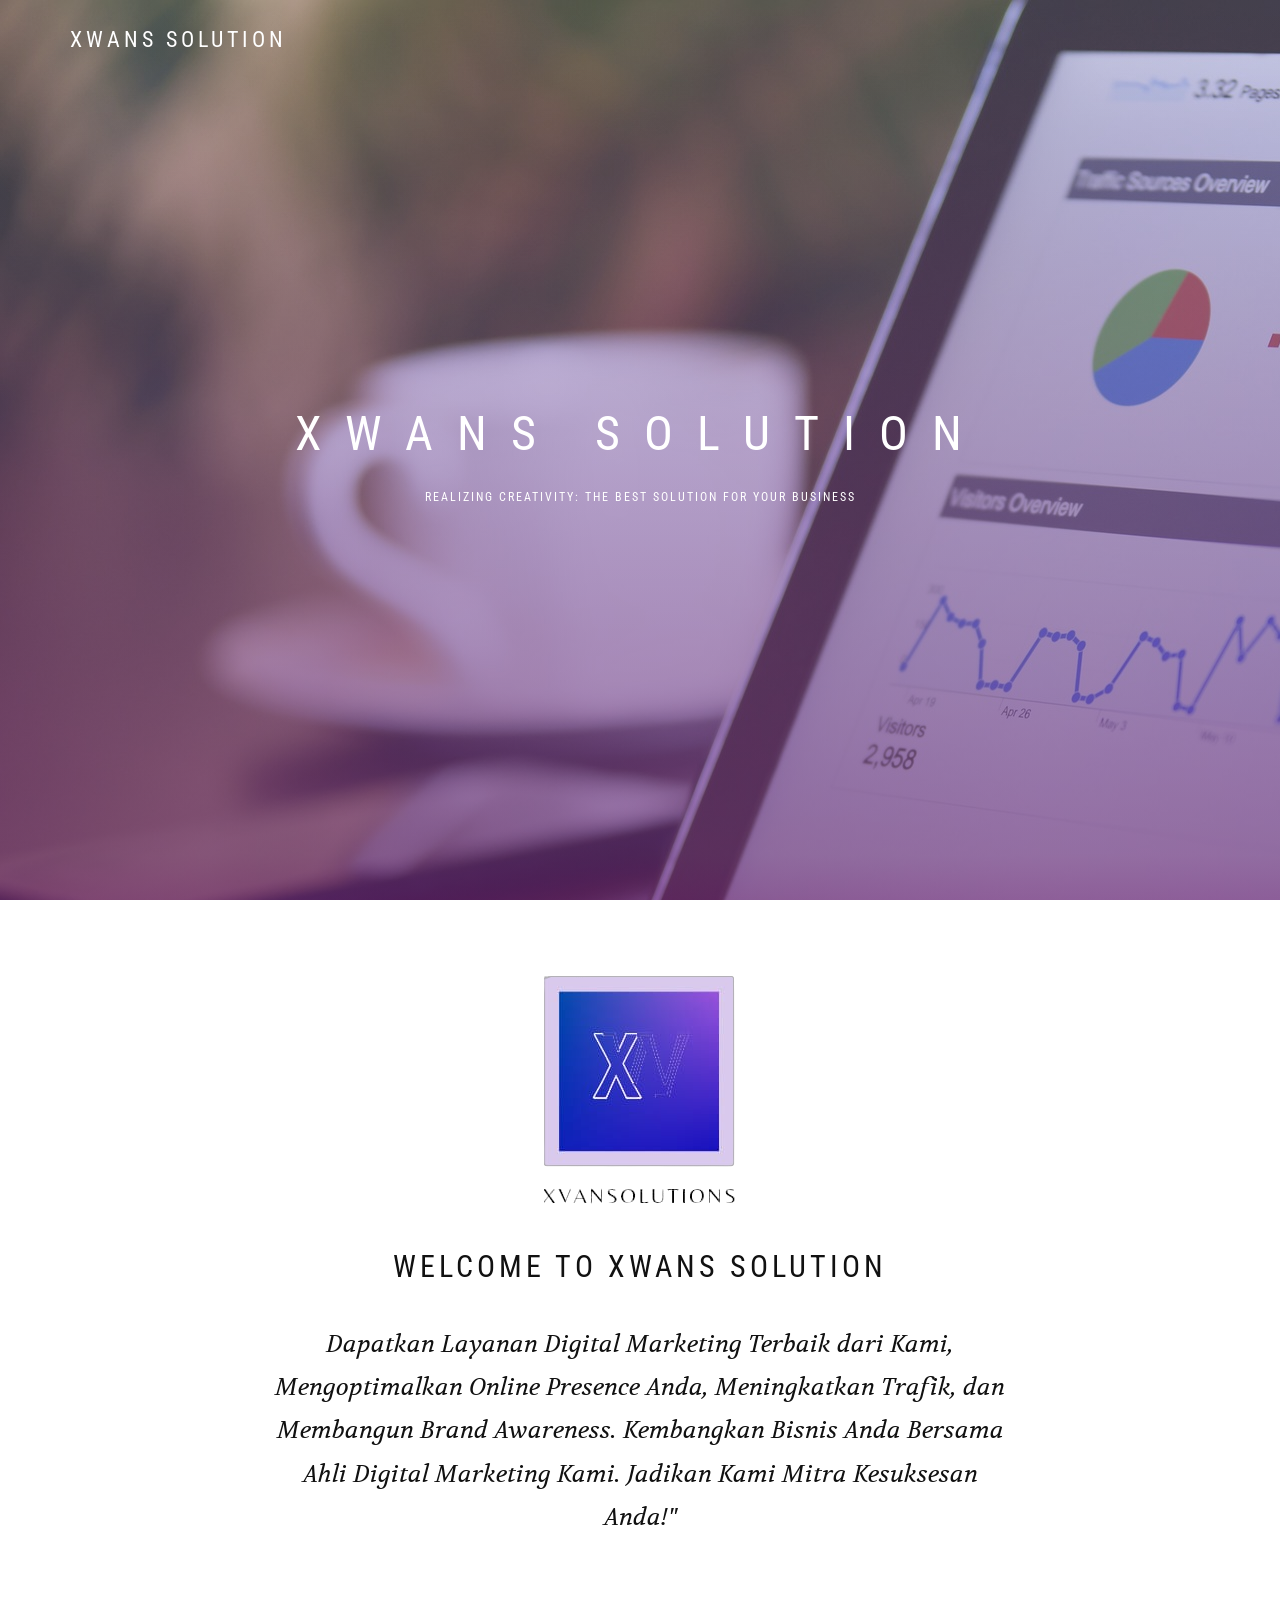
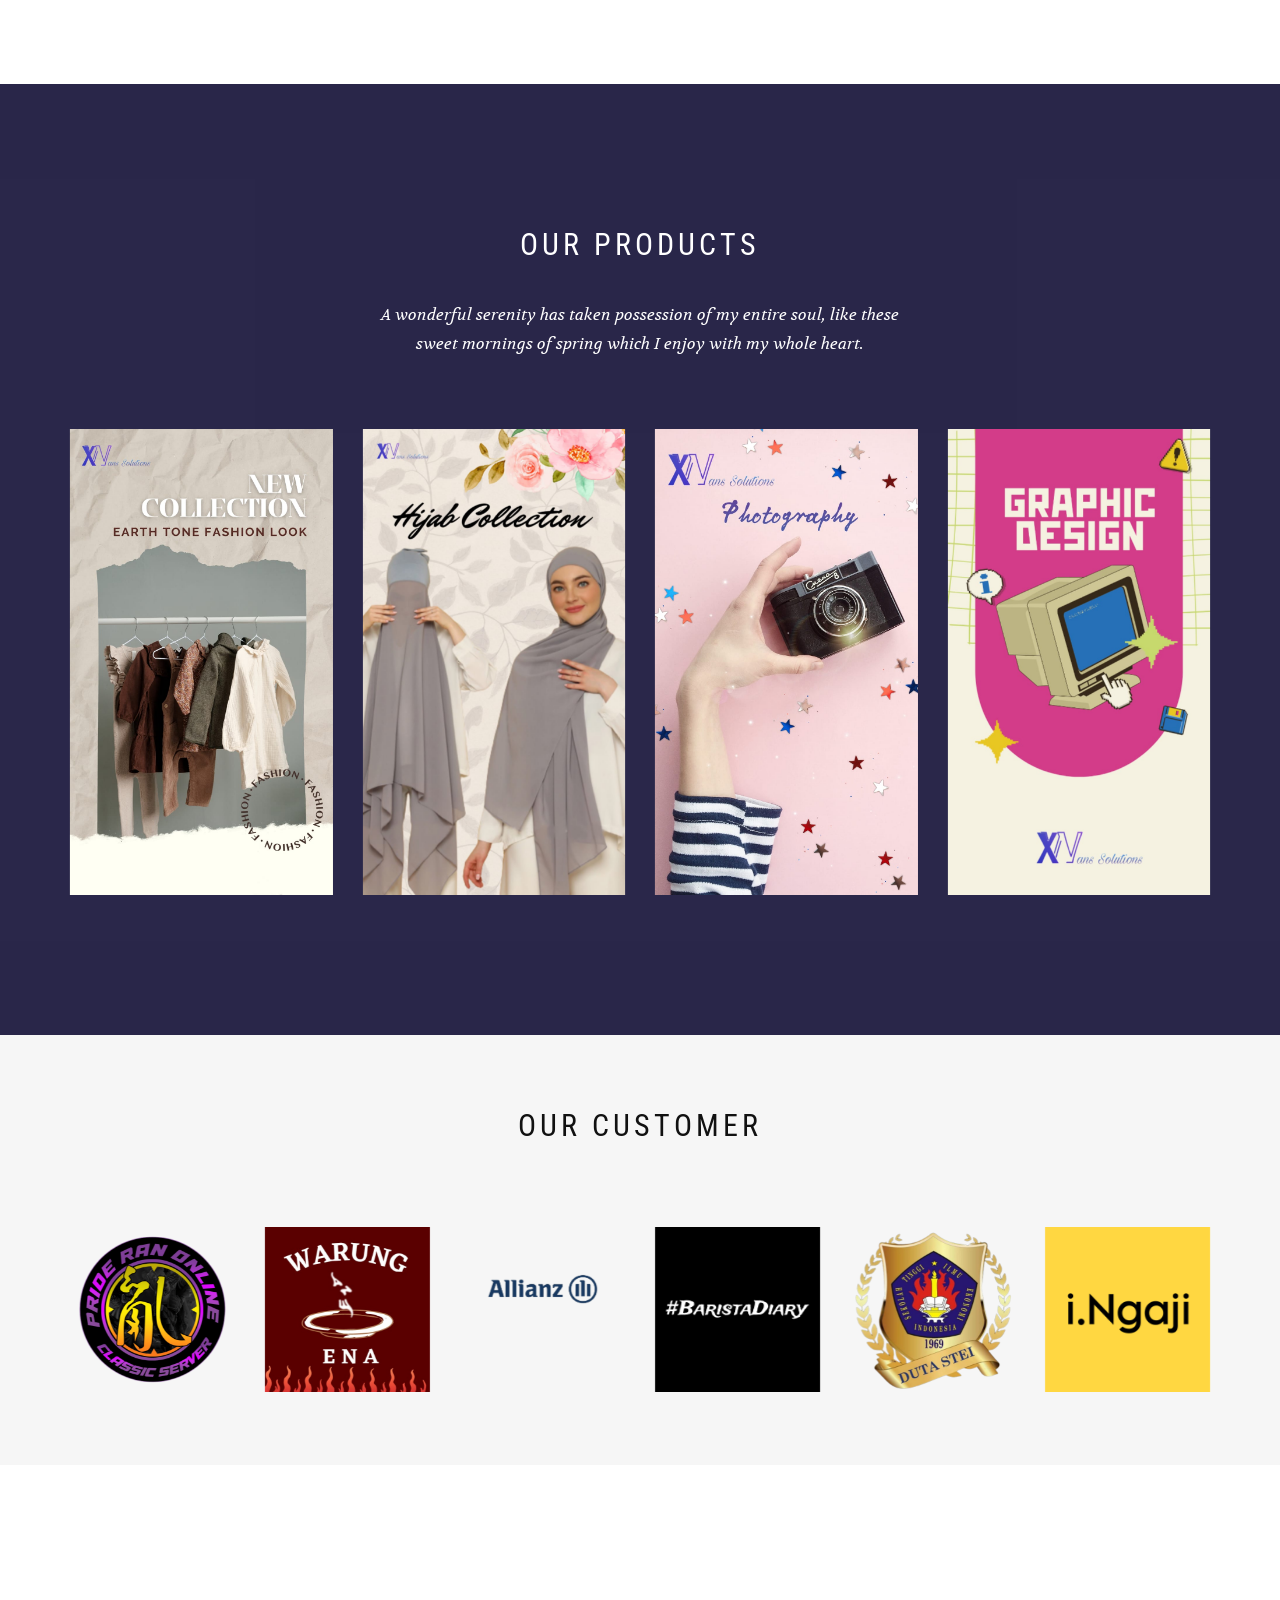
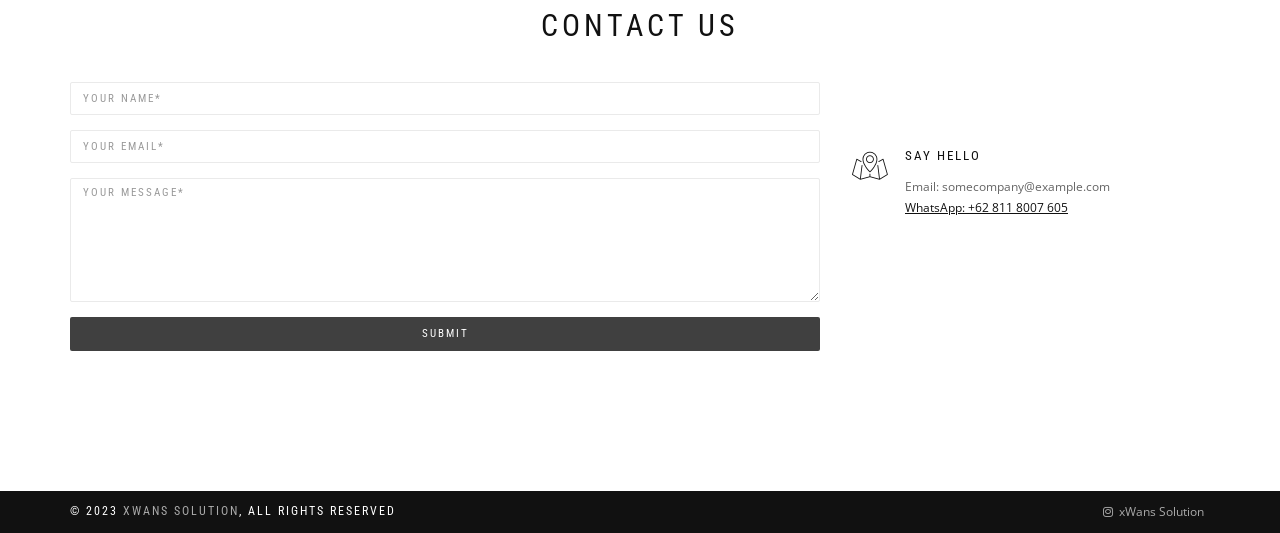
==== commit ce65c734: "add overlay banner" ====
--- a/live/index.html
+++ b/live/index.html
@@ -157,7 +157,7 @@
       <section
         class="home-section home-fade home-full-height bg-dark-60 landing-header"
         id="home"
-        style="background: linear-gradient(to top, #4845c4 0%, #7483d1 100%)"
+        data-custom-bg="assets/banner/digital-marketing.jpg"
       >
         <div class="titan-caption">
           <div class="caption-content">
@@ -176,7 +176,7 @@
         <section class="module-medium" id="about">
           <div class="container">
             <div class="row">
-              <div class="col-md-8 col-md-offset-3 col-lg-offset-3">
+              <div class="col text-center" style="margin-bottom: 40px">
                 <img src="assets/logo/logo-removebg-preview.png" />
               </div>
               <div class="col-sm-8 col-sm-offset-2">
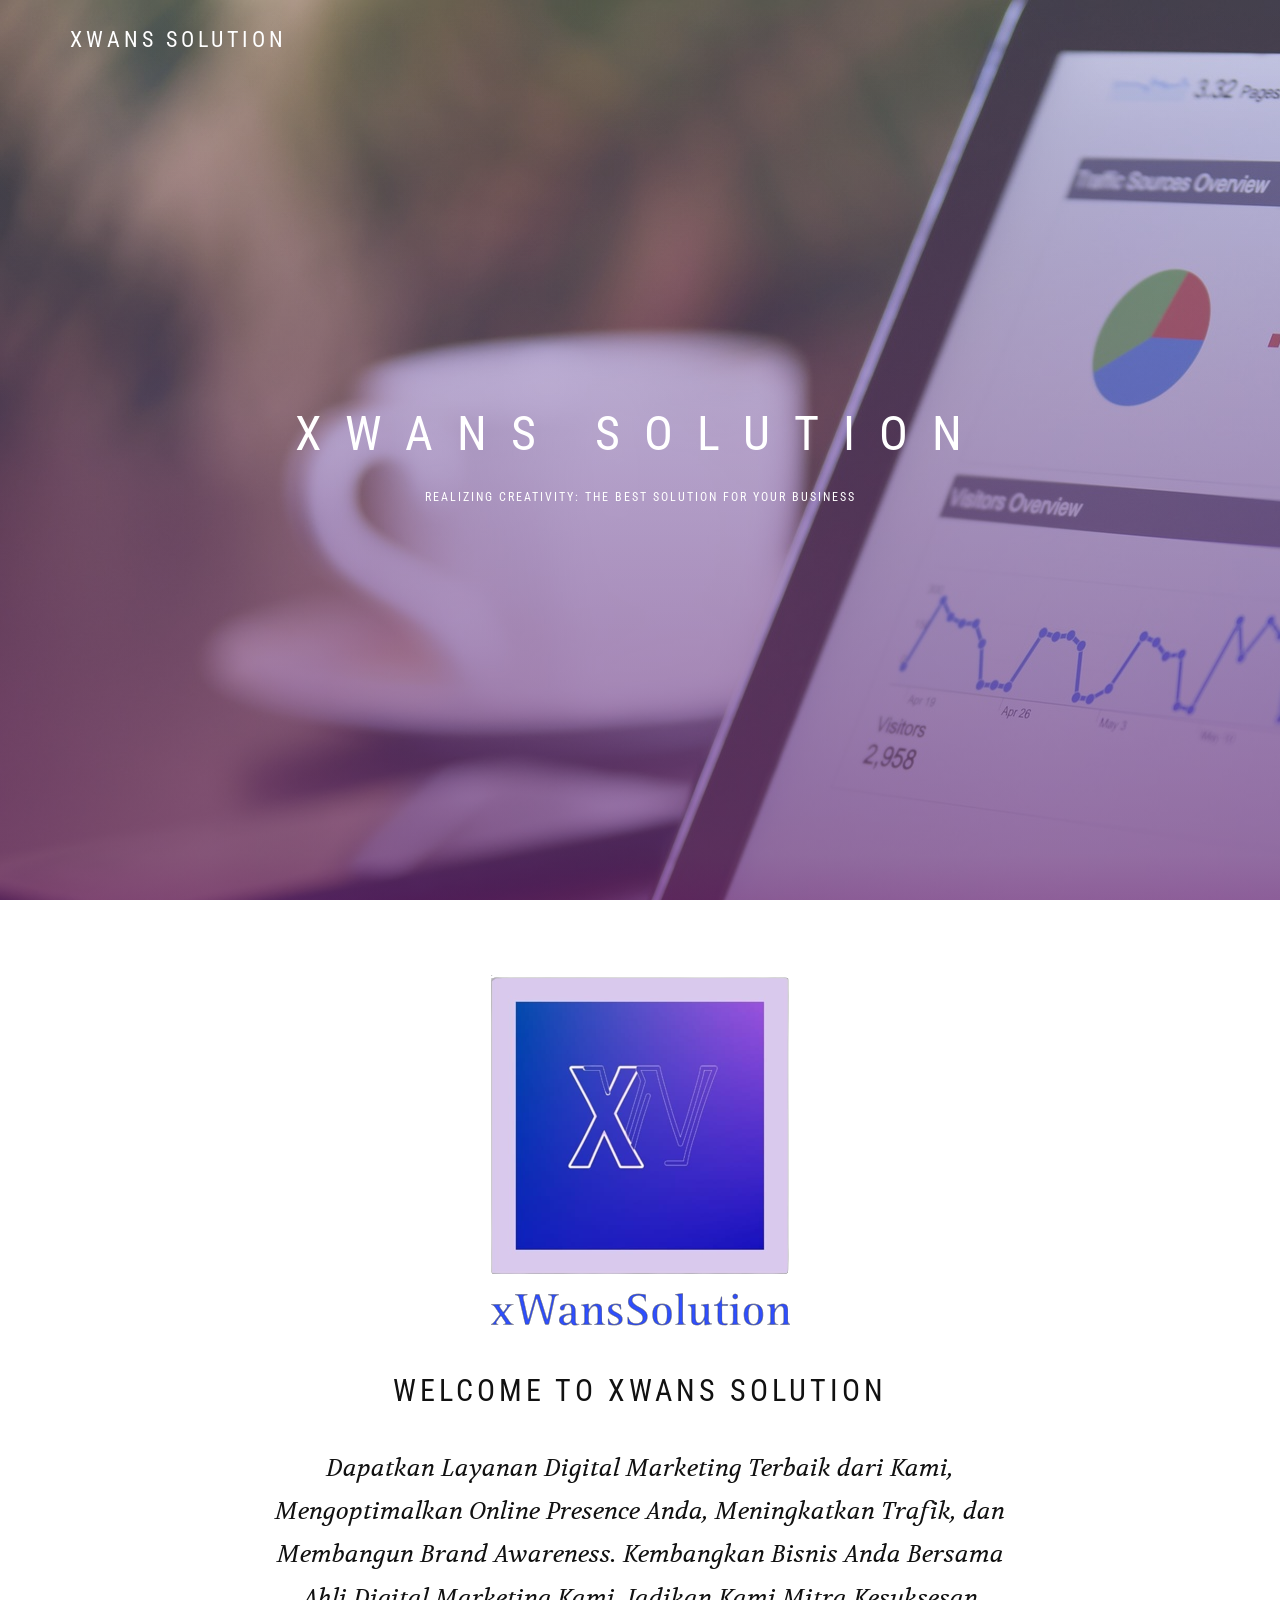
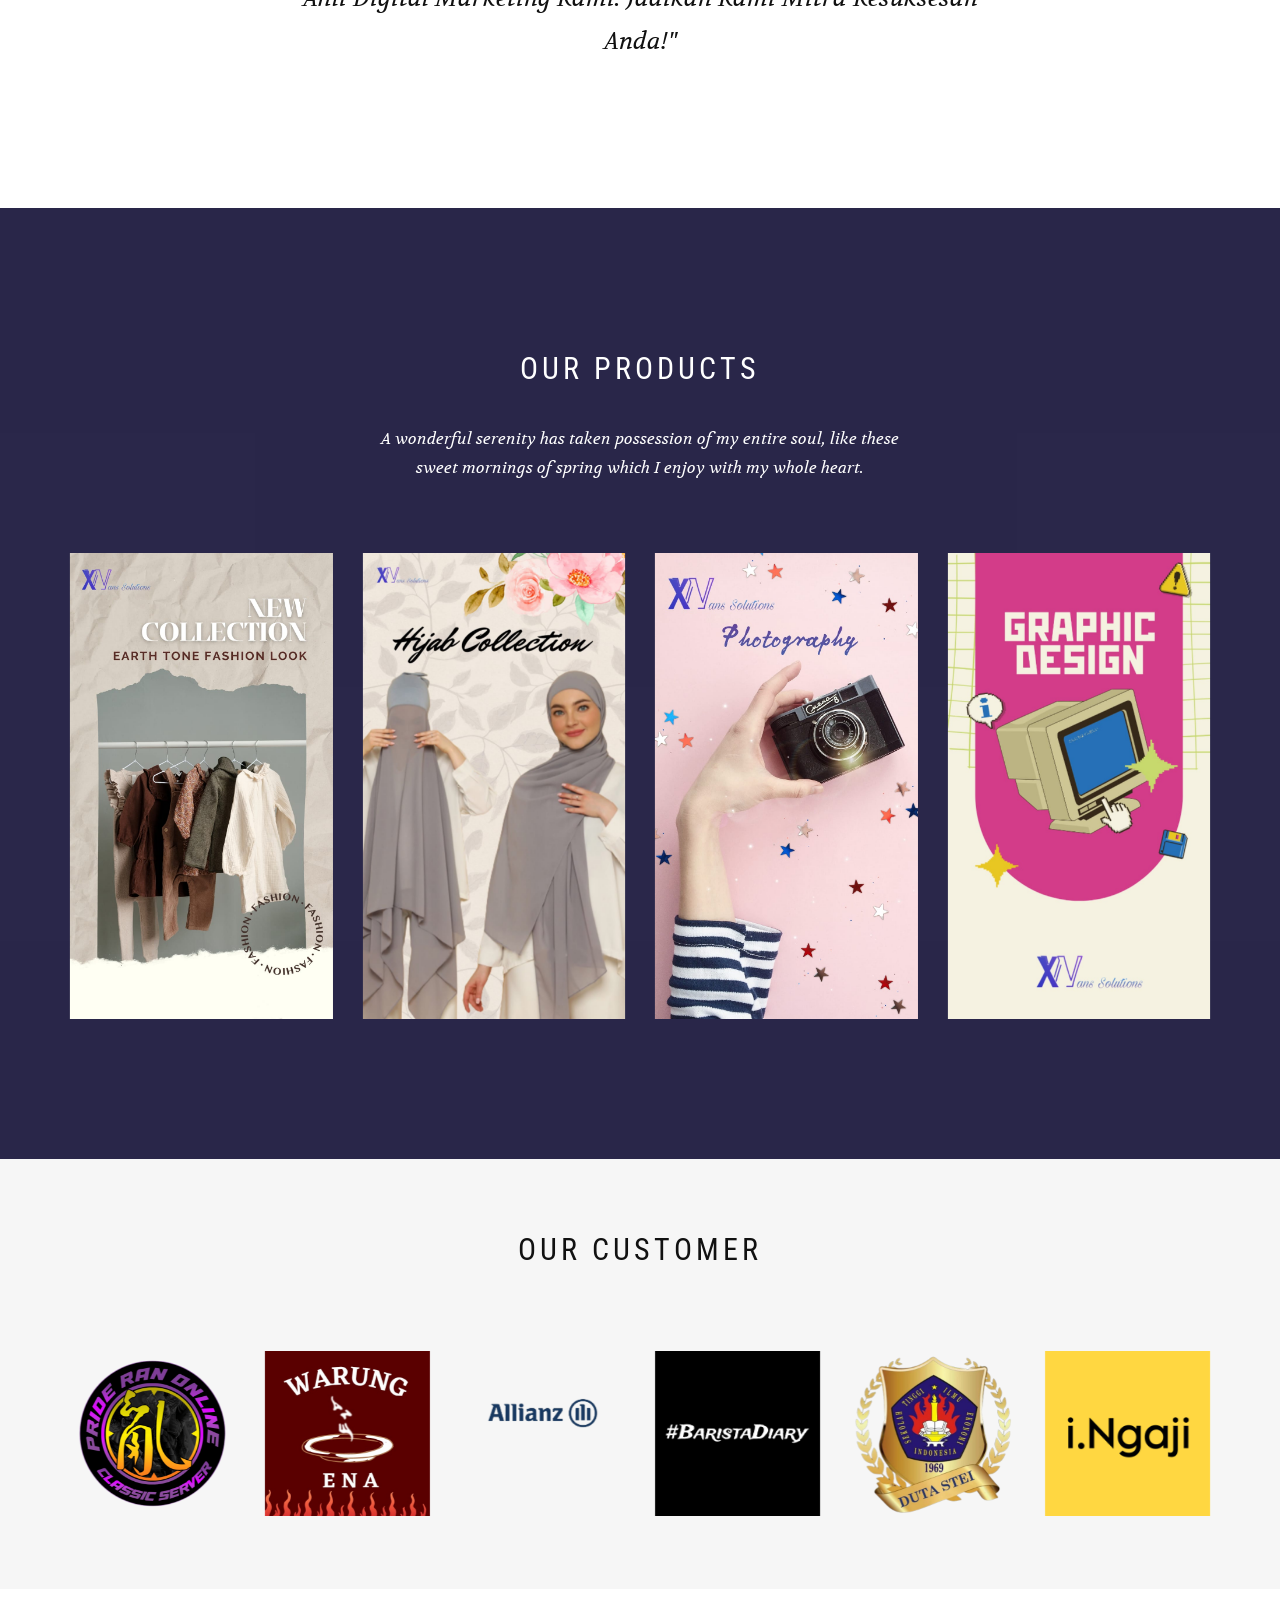
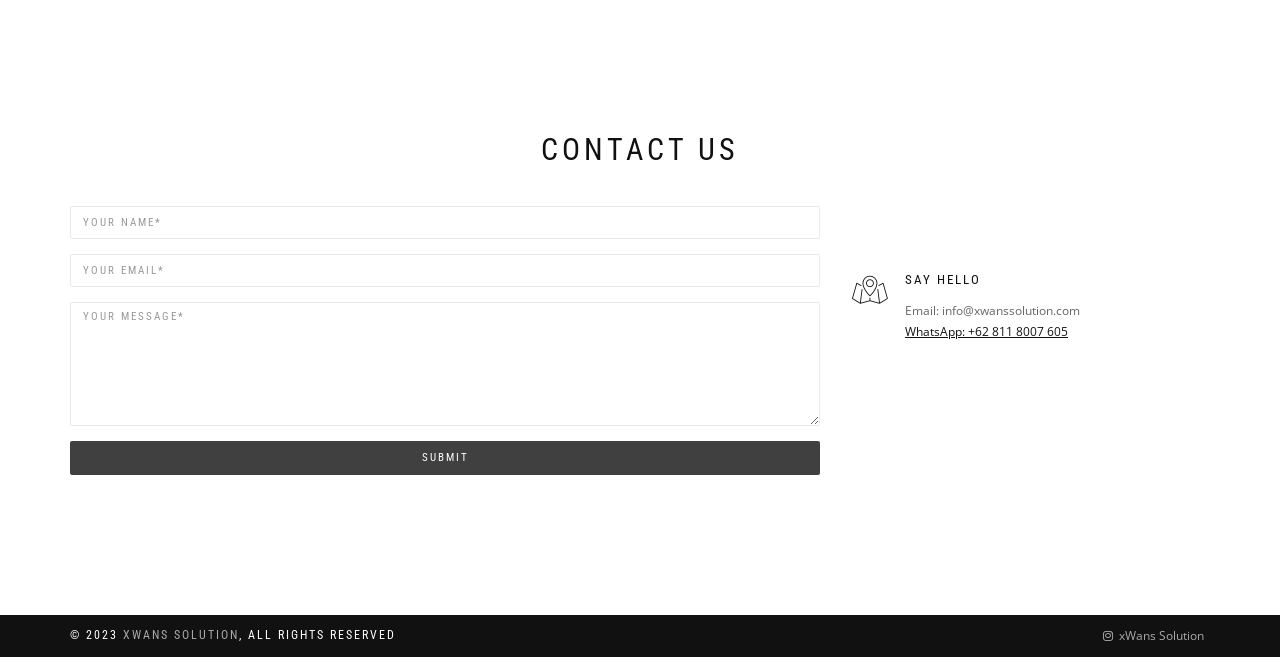
==== commit 41f3510e: "finishing content" ====
--- a/live/index.html
+++ b/live/index.html
@@ -444,7 +444,7 @@
                     <span class="icon-map"></span>
                   </div>
                   <h3 class="alt-features-title font-alt">Say Hello</h3>
-                  Email: somecompany@example.com<br />
+                  Email: info@xwanssolution.com<br />
                   <a
                     href="https://wa.me/628118007605"
                     style="text-decoration: underline"
--- a/live/assets/css/style.css
+++ b/live/assets/css/style.css
@@ -1,2974 +1 @@
-/*--------------------------------------------------------------
-	Common
---------------------------------------------------------------*/
-html {
-  overflow-y: scroll;
-  overflow-x: hidden;
-  -ms-overflow-style: scrollbar;
-}
-
-body {
-  background: #fff;
-  font: 400 12px/1.8 "Open Sans", sans-serif;
-  color: #666;
-  -webkit-font-smoothing: antialiased;
-}
-
-img {
-  max-width: 100%;
-  height: auto;
-}
-
-iframe {
-  border: 0;
-}
-
-.align-center {
-  text-align: center;
-}
-
-.align-left {
-  text-align: left !important;
-}
-
-.position-relative {
-  position: relative;
-}
-
-.leftauto {
-  right: 0 !important;
-  left: auto !important;
-}
-
-/* Transition elsements */
-a,
-.btn {
-  transition: all 0.125s ease-in-out 0s;
-}
-
-.client-logo,
-.gallery-caption,
-.gallery-image:after,
-.gallery-image img,
-.price-table,
-.team-detail,
-.team-image:after,
-.work-caption,
-.work-image > img,
-.work-image:after,
-.post-thumbnail,
-.post-video,
-.post-images-slider {
-  transition: all 0.3s ease-in-out 0s;
-}
-
-/* Reset box-shadow */
-.btn,
-.well,
-.panel,
-.progress,
-.form-control,
-.form-control:hover,
-.form-control:focus,
-.navbar-custom .dropdown-menu {
-  box-shadow: none;
-}
-
-/* Reset border-radius */
-.well,
-.label,
-.alert,
-.progress,
-.form-control,
-.modal-content,
-.panel-heading,
-.panel-group .panel,
-.nav-tabs > li > a,
-.nav-pills > li > a {
-  border-radius: 2px;
-}
-
-.pr-remove {
-  /*vertical-align: middle !important;*/
-  text-align: center;
-}
-
-.examples {
-  border-radius: 2px;
-  padding: 7px 5px;
-  margin: 0 0 40px;
-}
-
-.examples.bg-dark {
-  background: #333;
-  border: 0;
-}
-
-.et-icons .box1 {
-  border: 1px solid #e5e5e5;
-  display: block;
-  width: 25%;
-  float: left;
-  padding: 0;
-  font-size: 13px;
-  margin: -1px 0 0 -1px;
-}
-
-.et-icons .box1 > span {
-  display: inline-block;
-  border-right: 1px solid #e5e5e5;
-  min-width: 60px;
-  min-height: 60px;
-  text-align: center;
-  line-height: 60px;
-  font-size: 28px;
-  margin-right: 5px;
-}
-
-.fa-icons > div {
-  padding: 0;
-  border: 1px solid #e5e5e5;
-  margin: -1px 0 0 -1px;
-  font-size: 13px;
-}
-
-.fa-icons > div > i {
-  display: inline-block;
-  margin-right: 5px;
-  min-width: 40px;
-  min-height: 40px;
-  border-right: 1px solid #f1f1f1;
-  line-height: 40px;
-  text-align: center;
-  font-size: 14px;
-}
-
-.help-block ul {
-  list-style: none;
-  padding: 0;
-  margin: 0;
-}
-
-/* Sections */
-.navbar-custom + .main {
-  margin-top: 50px;
-}
-
-.main {
-  position: relative;
-  background-color: #fff;
-  z-index: 1;
-}
-
-.module,
-.module-small {
-  position: relative;
-  padding: 140px 0;
-  background-repeat: no-repeat;
-  background-position: 50% 50%;
-  background-size: cover;
-}
-
-/* Module header */
-.module-small {
-  padding: 70px 0;
-}
-
-.module-extra-small {
-  padding: 25px 0px;
-}
-
-.module-medium {
-  padding: 75px 0px;
-}
-
-.holder-w {
-  position: relative;
-  display: table-cell;
-  vertical-align: middle;
-  height: 1px;
-  width: 50%;
-}
-
-.holder-w:before {
-  border-top: 1px solid #eaeaea;
-  position: relative;
-  display: block;
-  content: "";
-  top: 1px;
-  height: 1px;
-  width: 100%;
-}
-
-/* Sections dividers */
-.divider-w {
-  border-top: 1px solid #eaeaea;
-  margin: 0;
-}
-
-.divider-d {
-  border-top: 1px solid #202020;
-  margin: 0;
-}
-
-/* Half-image */
-.side-image {
-  position: absolute;
-  height: 100%;
-  background-repeat: no-repeat;
-  background-position: 50% 50%;
-  background-size: cover;
-}
-
-.side-image-text {
-  background: #fff;
-  border-top: 1px solid #e5e5e5;
-  border-bottom: 1px solid #e5e5e5;
-  padding: 140px 60px 140px;
-}
-
-/* Dark background */
-.bg-dark,
-.bg-dark-30,
-.bg-dark-60,
-.bg-dark-90,
-.bg-dark .module-title,
-.bg-dark-30 .module-title,
-.bg-dark-60 .module-title,
-.bg-dark-90 .module-title,
-.bg-dark .module-subtitle,
-.bg-dark-30 .module-subtitle,
-.bg-dark-60 .module-subtitle,
-.bg-dark-90 .module-subtitle,
-.bg-dark .alt-module-subtitle h5,
-.bg-dark-30 .alt-module-subtitle h5,
-.bg-dark-60 .alt-module-subtitle h5,
-.bg-dark-90 .alt-module-subtitle h5 {
-  color: #fff;
-}
-
-.bg-dark {
-  background: #111;
-}
-
-.bg-dark-30:before {
-  position: absolute;
-  background: rgba(2, 2, 2, 0.4);
-  content: " ";
-  height: 100%;
-  width: 100%;
-  left: 0;
-  top: 0;
-}
-
-.bg-dark-60:before {
-  position: absolute;
-  background: rgba(34, 34, 34, 0.8);
-  content: " ";
-  height: 100%;
-  width: 100%;
-  left: 0;
-  top: 0;
-}
-
-.bg-dark-90:before {
-  position: absolute;
-  background: rgba(34, 34, 34, 0.9);
-  content: " ";
-  height: 100%;
-  width: 100%;
-  left: 0;
-  top: 0;
-}
-
-.bg-gradient:before {
-  position: absolute;
-  background: url([data-uri]);
-  /* FF3.6+ */
-  /* Chrome,Safari4+ */
-  /* Chrome10+,Safari5.1+ */
-  /* Opera 11.10+ */
-  /* IE10+ */
-  background: linear-gradient(
-    to bottom,
-    rgba(40, 115, 113, 0.57) 25%,
-    rgba(115, 54, 31, 0.67) 75%
-  );
-  /* W3C */
-  filter: progid:DXImageTransform.Microsoft.gradient( startColorstr='#00ffffff', endColorstr='#000000',GradientType=0 );
-  /* IE6-8 */
-  content: " ";
-  height: 100%;
-  width: 100%;
-  left: 0;
-  top: 0;
-}
-
-.bg-light {
-  background: #f6f6f6;
-}
-
-.parallax-bg {
-  background-attachment: fixed;
-  background-size: cover;
-}
-
-/* Vertical margin, padding */
-.p-0 {
-  padding: 0 !important;
-}
-
-.pt-0 {
-  padding-top: 0 !important;
-}
-
-.pt-10 {
-  padding-top: 10px !important;
-}
-
-.pt-20 {
-  padding-top: 20px !important;
-}
-
-.pt-30 {
-  padding-top: 30px !important;
-}
-
-.pt-40 {
-  padding-top: 40px !important;
-}
-
-.pt-50 {
-  padding-top: 50px !important;
-}
-
-.pt-140 {
-  padding-top: 140px !important;
-}
-
-.pb-0 {
-  padding-bottom: 0 !important;
-}
-
-.pb-10 {
-  padding-bottom: 10px !important;
-}
-
-.pb-20 {
-  padding-bottom: 20px !important;
-}
-
-.pb-30 {
-  padding-bottom: 30px !important;
-}
-
-.pb-40 {
-  padding-bottom: 40px !important;
-}
-
-.pb-50 {
-  padding-bottom: 50px !important;
-}
-
-.pb-140 {
-  padding-bottom: 140px !important;
-}
-
-.m-0 {
-  margin: 0 !important;
-}
-
-.mt-0 {
-  margin-top: 0 !important;
-}
-
-.mt-10 {
-  margin-top: 10px !important;
-}
-
-.mt-20 {
-  margin-top: 20px !important;
-}
-
-.mt-30 {
-  margin-top: 30px !important;
-}
-
-.mt-40 {
-  margin-top: 40px !important;
-}
-
-.mt-50 {
-  margin-top: 50px !important;
-}
-
-.mt-60 {
-  margin-top: 60px !important;
-}
-
-.mt-70 {
-  margin-top: 70px !important;
-}
-
-.mt-80 {
-  margin-top: 80px !important;
-}
-
-.mb-0 {
-  margin-bottom: 0 !important;
-}
-
-.mb-10 {
-  margin-bottom: 10px !important;
-}
-
-.mb-20 {
-  margin-bottom: 20px !important;
-}
-
-.mb-30 {
-  margin-bottom: 30px !important;
-}
-
-.mb-40 {
-  margin-bottom: 40px !important;
-}
-
-.mb-50 {
-  margin-bottom: 50px !important;
-}
-
-.mb-60 {
-  margin-bottom: 60px !important;
-}
-
-.mb-70 {
-  margin-bottom: 70px !important;
-}
-
-.mb-80 {
-  margin-bottom: 80px !important;
-}
-
-@media only screen and (max-width: 991px) {
-  .mt-sm-0 {
-    margin-top: 0 !important;
-  }
-  .mt-sm-10 {
-    margin-top: 10px !important;
-  }
-  .mt-sm-20 {
-    margin-top: 20px !important;
-  }
-  .mt-sm-30 {
-    margin-top: 30px !important;
-  }
-  .mt-sm-40 {
-    margin-top: 40px !important;
-  }
-  .mt-sm-50 {
-    margin-top: 50px !important;
-  }
-  .mt-sm-60 {
-    margin-top: 60px !important;
-  }
-  .mt-sm-70 {
-    margin-top: 70px !important;
-  }
-  .mt-sm-80 {
-    margin-top: 80px !important;
-  }
-  .mb-sm-0 {
-    margin-bottom: 0 !important;
-  }
-  .mb-sm-10 {
-    margin-bottom: 10px !important;
-  }
-  .mb-sm-20 {
-    margin-bottom: 20px !important;
-  }
-  .mb-sm-30 {
-    margin-bottom: 30px !important;
-  }
-  .mb-sm-40 {
-    margin-bottom: 40px !important;
-  }
-  .mb-sm-50 {
-    margin-bottom: 50px !important;
-  }
-  .mb-sm-60 {
-    margin-bottom: 60px !important;
-  }
-  .mb-sm-70 {
-    margin-bottom: 70px !important;
-  }
-  .mb-sm-80 {
-    margin-bottom: 80px !important;
-  }
-}
-
-@media only screen and (max-width: 767px) {
-  .mt-xs-0 {
-    margin-top: 0 !important;
-  }
-  .mt-xs-10 {
-    margin-top: 10px !important;
-  }
-  .mt-xs-20 {
-    margin-top: 20px !important;
-  }
-  .mt-xs-30 {
-    margin-top: 30px !important;
-  }
-  .mt-xs-40 {
-    margin-top: 40px !important;
-  }
-  .mt-xs-50 {
-    margin-top: 50px !important;
-  }
-  .mt-xs-60 {
-    margin-top: 60px !important;
-  }
-  .mt-xs-70 {
-    margin-top: 70px !important;
-  }
-  .mt-xs-80 {
-    margin-top: 80px !important;
-  }
-  .mb-xs-0 {
-    margin-bottom: 0 !important;
-  }
-  .mb-xs-10 {
-    margin-bottom: 10px !important;
-  }
-  .mb-xs-20 {
-    margin-bottom: 20px !important;
-  }
-  .mb-xs-30 {
-    margin-bottom: 30px !important;
-  }
-  .mb-xs-40 {
-    margin-bottom: 40px !important;
-  }
-  .mb-xs-50 {
-    margin-bottom: 50px !important;
-  }
-  .mb-xs-60 {
-    margin-bottom: 60px !important;
-  }
-  .mb-xs-70 {
-    margin-bottom: 70px !important;
-  }
-  .mb-xs-80 {
-    margin-bottom: 80px !important;
-  }
-}
-
-/* Scroll to top */
-.scroll-up {
-  position: fixed;
-  display: none;
-  bottom: 7px;
-  right: 7px;
-  z-index: 999;
-}
-
-.scroll-up a {
-  background: #fff;
-  display: block;
-  height: 28px;
-  width: 28px;
-  text-align: center;
-  line-height: 28px;
-  font-size: 14px;
-  color: #000;
-  opacity: 0.6;
-  border-radius: 2px;
-}
-
-.scroll-up a:hover,
-.scroll-up a:active {
-  opacity: 1;
-  color: #000;
-}
-
-/* Video */
-.video-controls-box {
-  position: absolute !important;
-  bottom: 40px;
-  left: 0;
-  width: 100%;
-  z-index: 1;
-}
-
-.video-controls-box a {
-  display: inline-block;
-  color: #fff;
-  margin: 0 5px 0 0;
-}
-
-/* Landing Page */
-.landing-reason:before {
-  position: absolute;
-  content: " ";
-  width: 100%;
-  height: 100%;
-  left: 0;
-  top: 0;
-  background-color: rgba(66, 26, 107, 0.9);
-}
-
-.landing-reason {
-  color: #fff;
-  font-size: 13px;
-}
-
-.landing-image-text {
-  padding-top: 70px;
-  padding-bottom: 0px;
-}
-
-.landing-image-text h2 {
-  margin-top: 100px;
-  margin-bottom: 15px;
-}
-
-.landing-screenshot:before {
-  position: absolute;
-  content: " ";
-  width: 100%;
-  height: 100%;
-  left: 0;
-  top: 0;
-  background-color: rgba(66, 60, 130, 0.5);
-}
-
-.alert i {
-  margin-right: 5px;
-}
-
-/*--------------------------------------------------------------
-	Buttons
---------------------------------------------------------------*/
-.btn {
-  border-radius: 0;
-  font-family: "Roboto Condensed", sans-serif;
-  text-transform: uppercase;
-  letter-spacing: 2px;
-  font-size: 11px;
-  padding: 8px 37px;
-}
-
-.btn.active.focus,
-.btn.active:focus,
-.btn.focus,
-.btn:active.focus,
-.btn:active:focus,
-.btn:focus {
-  outline: 0;
-}
-
-.btn.btn-round {
-  border-radius: 2px;
-}
-
-.btn.btn-circle {
-  border-radius: 30px;
-}
-
-.btn.btn-w {
-  background: rgba(255, 255, 255, 0.8);
-  color: #111;
-}
-
-.btn.btn-w:hover,
-.btn.btn-w:focus {
-  background: white;
-  color: #111;
-}
-
-.btn.btn-g {
-  background: #e5e5e5;
-  color: #111;
-}
-
-.btn.btn-g:hover,
-.btn.btn-g:focus {
-  background: #d8d8d8;
-  color: #111;
-}
-
-.btn.btn-border-w {
-  background: transparent;
-  border: 1px solid rgba(255, 255, 255, 0.75);
-  color: #fff;
-}
-
-.btn.btn-border-w:hover,
-.btn.btn-border-w:focus {
-  background: #fff;
-  border-color: transparent;
-  color: #111;
-}
-
-.btn.btn-d {
-  background: rgba(17, 17, 17, 0.8);
-  color: #fff;
-}
-
-.btn.btn-d:hover,
-.btn.btn-d:focus {
-  background: #111111;
-}
-
-.btn.btn-b {
-  background: #111111;
-  color: #fff;
-}
-
-.btn.btn-b:hover,
-.btn.btn-b:focus {
-  background: rgba(17, 17, 17, 0.8);
-}
-
-.btn-border-d {
-  background: transparent;
-  border: 1px solid #111111;
-  color: #111;
-}
-
-.btn.btn-border-d:hover,
-.btn.btn-border-d:focus {
-  background: #111111;
-  color: #fff;
-}
-
-.btn.btn-font-w {
-  background: rgba(255, 255, 255, 0.8);
-  color: #fff;
-}
-
-.btn.btn-font-w:hover {
-  background: #fff;
-  color: #111;
-}
-
-/* Buttons size */
-.btn.btn-lg {
-  padding: 12px 45px;
-  font-size: 13px;
-}
-
-.btn.btn-sm {
-  padding: 6px 25px;
-  font-size: 10px;
-  letter-spacing: 1px;
-}
-
-.btn.btn-xs {
-  padding: 4px 19px;
-  font-size: 10px;
-  letter-spacing: 0;
-}
-
-.btn-list .btn {
-  margin: 5px 0;
-}
-
-.search-btn {
-  position: absolute;
-  background: transparent;
-  border: none;
-  overflow: hidden;
-  top: 50%;
-  right: 1px;
-  width: 42px;
-  height: 40px;
-  line-height: 38px;
-  font-size: 14px;
-  outline: none;
-  color: #999;
-  margin-top: -20px;
-}
-
-.image-button {
-  margin: 0px 5px;
-}
-
-/*--------------------------------------------------------------
-	Forms
---------------------------------------------------------------*/
-/* Selection */
-::-moz-selection {
-  background: #000;
-  color: #fff;
-}
-
-::-webkit-selection {
-  background: #000;
-  color: #fff;
-}
-
-::selection {
-  background: #000;
-  color: #fff;
-}
-
-/* Forms common style */
-.form-control {
-  font-family: "Roboto Condensed", sans-serif;
-  text-transform: uppercase;
-  letter-spacing: 2px;
-  font-size: 11px;
-  height: 33px;
-  border: 1px solid #eaeaea;
-  border-radius: 2px;
-  transition: all 0.4s ease-in-out 0s;
-}
-
-.form-control:focus {
-  border-color: #cacaca;
-}
-
-/* Forms size */
-.input-lg,
-.form-horizontal .form-group-lg .form-control {
-  height: 43px;
-  font-size: 13px;
-}
-
-.input-sm,
-.form-horizontal .form-group-sm .form-control {
-  height: 29px;
-  font-size: 10px;
-}
-
-.rqst-form {
-  margin-top: 27px;
-}
-
-.rqst-form .btn {
-  margin-top: 5px;
-}
-
-.input-group-addon {
-  border: 1px solid #e4e4e4 !important;
-}
-
-/*--------------------------------------------------------------
-	Typography
---------------------------------------------------------------*/
-a {
-  color: #111;
-}
-
-a:hover,
-a:focus {
-  text-decoration: none;
-  color: #aaa;
-  outline: 0;
-}
-
-.bg-dark a {
-  color: #aaa;
-}
-
-.bg-dark a:hover,
-.bg-dark a:focus {
-  color: #fff;
-}
-
-h1,
-h2,
-h3,
-h4,
-h5,
-h6 {
-  line-height: 1.4;
-  font-weight: 400;
-}
-
-p,
-ol,
-ul,
-blockquote {
-  margin: 0 0 20px;
-}
-
-blockquote {
-  border: 0;
-  font-style: italic;
-  font-size: 15px;
-  padding: 0;
-}
-
-.font-alt {
-  font-family: "Roboto Condensed", sans-serif;
-  text-transform: uppercase;
-  letter-spacing: 2px;
-}
-
-.font-serif {
-  font-family: Volkhov, "Times New Roman", sans-serif;
-  font-style: italic;
-}
-
-.large-text {
-  font-size: 24px !important;
-}
-
-.rotate {
-  text-shadow: none !important;
-}
-
-.module-title {
-  position: relative;
-  letter-spacing: 4px;
-  text-align: center;
-  font-weight: 400;
-  font-size: 30px;
-  color: #111;
-  margin: 0 0 70px;
-}
-
-.module-subtitle {
-  text-align: center;
-  font-size: 16px;
-  color: #111;
-  margin-bottom: 70px;
-}
-
-.module-icon {
-  text-align: center;
-  font-size: 32px;
-  margin-bottom: 20px;
-}
-
-.module-title + .module-subtitle {
-  margin-top: -35px;
-}
-
-/* Restaurant module header */
-.alt-module-subtitle {
-  display: table;
-}
-
-.alt-module-subtitle h5 {
-  display: table-cell;
-  white-space: pre;
-  padding: 0 8px;
-  color: #111;
-}
-
-/* Finance case study header */
-.finance-image-content {
-  border: 1px solid #e5e5e5;
-  padding: 60px 0px;
-}
-
-.finance-image-content .module-title {
-  margin-bottom: 20px;
-}
-
-.finance-image-content .alt-features-item {
-  margin-top: 40px;
-}
-
-/* Landing Page */
-.landing-reason .module-title {
-  color: #e6af4b;
-}
-
-.landing-reason .module-title + .module-subtitle {
-  margin-top: -60px;
-  margin-bottom: 40px;
-}
-
-.free-trial {
-  background-color: rgba(88, 20, 158, 0.9);
-  color: #ffffff;
-}
-
-.free-trial .color-golden {
-  color: #e6af4b;
-}
-
-/*  Special Portfolio Page  */
-.special-portfolio-header-title {
-  border: 1px solid rgba(255, 255, 255, 0.7);
-  font-size: 50px;
-  padding: 40px 0px;
-  letter-spacing: 8px;
-}
-
-/*--------------------------------------------------------------
-	Slider & Carousel
---------------------------------------------------------------*/
-/* -------------------------------------------------------------------
-General Styles - FlexSlider
-------------------------------------------------------------------- */
-.flex-direction-nav a,
-.flex-control-nav > li > a {
-  transition: all 0.3s ease-in-out 0s;
-}
-
-.flex-direction-nav a {
-  position: absolute;
-  display: block;
-  height: 100%;
-  width: 50%;
-  top: 0;
-  z-index: 10;
-  overflow: hidden;
-  opacity: 0;
-  margin: 0;
-}
-
-.flex-direction-nav .flex-prev {
-  opacity: 0;
-  left: 0;
-  cursor: url(../images/prev-light.png), e-resize;
-}
-
-.flex-direction-nav .flex-next {
-  opacity: 0;
-  right: 0;
-  cursor: url(../images/next-light.png), e-resize;
-}
-
-.flex-control-nav {
-  position: absolute;
-  width: auto;
-  left: 50%;
-  bottom: 20px;
-  z-index: 11;
-  text-align: center;
-  -webkit-transform: translateX(-50%);
-  -ms-transform: translateX(-50%);
-  transform: translateX(-50%);
-}
-
-.flex-control-nav > li {
-  display: inline-block;
-  margin: 5px 3px;
-}
-
-.flex-control-nav > li > a {
-  background: transparent;
-  border: 1px solid #fff;
-  display: block;
-  height: 6px;
-  width: 6px;
-  border-radius: 6px;
-}
-
-.flex-control-nav > li > a:hover,
-.flex-control-nav > li > a.flex-active {
-  background: #fff;
-}
-
-/* -------------------------------------------------------------------
-Hero Slider
-------------------------------------------------------------------- */
-.hero-slider {
-  margin: 0 !important;
-}
-
-.hero-slider .slides > li {
-  display: none;
-  -webkit-backface-visibility: hidden;
-}
-
-.hero-slider,
-.hero-slider .flex-viewport {
-  height: 100% !important;
-  width: 100%;
-  padding: 0;
-  margin: 0;
-}
-
-.hero-slider .slides {
-  height: 100% !important;
-  transition-delay: 1s;
-}
-
-.hero-slider .flex-direction-nav a {
-  width: 15%;
-}
-
-.hero-slider .slides li {
-  background-size: cover;
-  background-position: center center;
-  background-repeat: no-repeat;
-  height: 100% !important;
-  width: 100%;
-  padding: 0;
-  margin: 0;
-  -webkit-background-size: cover;
-  -moz-background-size: cover;
-  -o-background-size: cover;
-}
-
-/* Caption */
-.titan-caption {
-  position: relative;
-  display: table;
-  height: 100%;
-  width: 70%;
-  margin: 0 auto;
-}
-
-.titan-caption {
-  position: relative;
-  display: table;
-  height: 100%;
-  width: 100%;
-  margin: 0 auto;
-}
-
-.caption-content {
-  display: table-cell;
-  vertical-align: middle;
-  text-align: center;
-}
-
-/*
-Photography Page Slider
-*/
-.photography-page .image-caption {
-  bottom: 20px;
-  position: absolute;
-  width: 35%;
-}
-
-.photography-page .image-caption .caption-text {
-  font-size: 24px;
-  text-transform: capitalize;
-  letter-spacing: 1px;
-}
-
-.photography-page .flex-control-nav {
-  left: 80%;
-  bottom: 20px;
-  z-index: 11;
-}
-
-/* -------------------------------------------------------------------
-General Styles - Owlcarousel
-------------------------------------------------------------------- */
-.owl-controls {
-  margin-top: 40px;
-}
-
-.owl-pagination div {
-  display: inline-block;
-}
-
-.owl-controls .owl-page span {
-  background: transparent;
-  border: 1px solid #111;
-  display: block;
-  height: 6px;
-  width: 6px;
-  margin: 0 3px 5px;
-  border-radius: 6px;
-  transition: all 0.3s ease-in-out 0s;
-}
-
-.owl-controls .owl-page.active span,
-.owl-controls.clickable .owl-page:hover span {
-  background: #111;
-}
-
-.owl-controls .owl-buttons > div {
-  display: inline-block;
-  margin: 5px;
-  font-size: 14px;
-  color: #111;
-}
-
-/*--------------------------------------------------------------
-	Preloader
---------------------------------------------------------------*/
-.page-loader {
-  position: fixed;
-  background: #000;
-  bottom: 0;
-  right: 0;
-  left: 0;
-  top: 0;
-  z-index: 9998;
-}
-
-.loader {
-  position: absolute;
-  border-left: 2px solid #ffffff;
-  border-top: 2px solid rgba(255, 255, 255, 0.2);
-  border-right: 2px solid rgba(255, 255, 255, 0.2);
-  border-bottom: 2px solid rgba(255, 255, 255, 0.2);
-  height: 46px;
-  width: 46px;
-  left: 50%;
-  top: 50%;
-  margin: -23px 0 0 -23px;
-  text-indent: -9999em;
-  font-size: 10px;
-  z-index: 9999;
-  -webkit-animation: load 0.8s infinite linear;
-  -moz-animation: load 0.8s infinite linear;
-  ms-animation: load 0.8s infinite linear;
-  o-animation: load 0.8s infinite linear;
-  animation: load 0.8s infinite linear;
-}
-
-.loader,
-.loader:after {
-  border-radius: 50%;
-  width: 46px;
-  height: 46px;
-}
-
-@-webkit-keyframes load {
-  0% {
-    -webkit-transform: rotate(0deg);
-    transform: rotate(0deg);
-  }
-  100% {
-    -webkit-transform: rotate(360deg);
-    transform: rotate(360deg);
-  }
-}
-
-@keyframes load {
-  0% {
-    -webkit-transform: rotate(0deg);
-    transform: rotate(0deg);
-  }
-  100% {
-    -webkit-transform: rotate(360deg);
-    transform: rotate(360deg);
-  }
-}
-
-/*--------------------------------------------------------------
-	Navbar
---------------------------------------------------------------*/
-.navbar-custom {
-  background-color: rgba(10, 10, 10, 0.9);
-  border: 0;
-  border-radius: 0;
-  z-index: 1000;
-  font-family: "Roboto Condensed", sans-serif;
-  text-transform: uppercase;
-  letter-spacing: 3px;
-  font-size: 11px;
-  transition: background, padding 0.4s ease-in-out 0s;
-}
-
-.navbar a {
-  transition: color 0.125s ease-in-out 0s;
-}
-
-.navbar-custom .dropdown-menu {
-  background: rgba(26, 26, 26, 0.9);
-  border-radius: 0;
-  border: 0;
-  padding: 0;
-  box-shadow: none;
-}
-
-.navbar-custom .navbar-brand {
-  letter-spacing: 4px;
-  font-weight: 400;
-  font-size: 22px;
-  color: #fff;
-}
-
-.navbar-custom .nav li > a {
-  position: relative;
-  color: rgba(255, 255, 255, 0.7);
-}
-
-.navbar-custom .dropdown-menu > li > a {
-  border-bottom: 1px solid rgba(73, 71, 71, 0.15) !important;
-  padding: 11px 15px;
-  letter-spacing: 2px;
-  color: #999;
-}
-
-.navbar-custom .dropdown-menu .dropdown-menu {
-  border-left: 1px solid rgba(73, 71, 71, 0.15);
-  left: 100%;
-  right: auto;
-  top: 0;
-  margin-top: 0;
-}
-
-.navbar-custom .dropdown-menu.left-side .dropdown-menu {
-  border: 0;
-  border-right: 1px solid rgba(73, 71, 71, 0.15);
-  right: 100%;
-  left: auto;
-}
-
-.navbar-custom .nav > li > a:focus,
-.navbar-custom .nav > li > a:hover,
-.navbar-custom .nav .open > a,
-.navbar-custom .nav .open > a:focus,
-.navbar-custom .nav .open > a:hover,
-.navbar-custom .dropdown-menu > li > a:focus,
-.navbar-custom .dropdown-menu > li > a:hover {
-  background: none;
-  color: #fff;
-}
-
-.navbar-custom .dropdown-menu > li > a:hover {
-  background: rgba(255, 255, 255, 0.1) !important;
-}
-
-.navbar-custom .dropdown-toggle:after {
-  position: absolute;
-  display: block;
-  right: 0;
-  top: 50%;
-  margin-top: -6px;
-  font: normal normal normal 14px/1 FontAwesome;
-  font-size: 9px;
-  content: "\f107";
-  text-rendering: auto;
-  -webkit-font-smoothing: antialiased;
-  -moz-osx-font-smoothing: grayscale;
-}
-
-.navbar-custom .navbar-toggle .icon-bar {
-  background: #fff;
-}
-
-.dropdown-menu {
-  min-width: 180px;
-  font-size: 11px;
-}
-
-/* Navbar search
-
-.dropdown-search {
-	position: relative;
-	padding: 5px;
-}
-
-.dropdown-search .form-control {
-	-webkit-border-radius: 0;
-	-moz-border-radius: 0;
-	border-radius: 0;
-	text-transform: uppercase;
-	letter-spacing: 2px;
-	font-size: 11px;
-}
-
-.search-btn {
-	position: absolute;
-	background: transparent;
-	border: none;
-	overflow: hidden;
-	top: 50%;
-	right: 1px;
-	width: 42px;
-	height: 40px;
-	line-height: 38px;
-	font-size: 14px;
-	outline: none;
-	color: #999;
-	margin-top: -20px;
-}*/
-/*--------------------------------------------------------------
-	Header
---------------------------------------------------------------*/
-.home-section {
-  position: relative;
-  background-color: #fff;
-  background-repeat: no-repeat;
-  background-position: center center;
-  width: 100%;
-  z-index: 0;
-  background-size: cover;
-}
-
-.titan-title-size-1 {
-  letter-spacing: 4px;
-  font-size: 15px;
-}
-
-.titan-title-size-2 {
-  line-height: 1.3;
-  letter-spacing: 3px;
-  font-size: 18px;
-  opacity: 0.8;
-}
-
-.titan-title-size-3 {
-  letter-spacing: 16px;
-  font-size: 46px;
-}
-
-.titan-title-size-4 {
-  letter-spacing: 24px;
-  font-weight: 400;
-  font-size: 48px;
-}
-
-/* Agency Page Header */
-.agency-page-header:before {
-  background: transparent;
-}
-
-/* About us Page Header */
-.about-page-header:before {
-  background: rgba(2, 2, 2, 0.2);
-}
-
-/* Service Page Header */
-.service-page-header:before {
-  background: rgba(2, 2, 2, 0.1);
-}
-
-/* Pricing Page Header */
-.pricing-page-header {
-  background-position: 40% 14%;
-  background-repeat: no-repeat;
-}
-
-.pricing-page-header:before {
-  background: rgba(2, 2, 2, 0.6);
-}
-
-/* Gallery Page Header */
-.gallery-page-header {
-  background-position: 50% 0%;
-  background-repeat: no-repeat;
-}
-
-.gallery-page-header:before {
-  background: rgba(2, 2, 2, 0.2);
-}
-
-/* Contact Page Header */
-.contact-page-header {
-  background-position: 13% 45%;
-  background-repeat: no-repeat;
-}
-
-.contact-page-header:before {
-  background: rgba(2, 2, 2, 0.5);
-}
-
-/* FAQ Page Header */
-.faq-page-header:before {
-  background: rgba(2, 2, 2, 0.15);
-}
-
-/* Blog Page Header */
-.blog-page-header {
-  background-position: 50% 24%;
-  background-repeat: no-repeat;
-}
-
-.blog-page-header:before {
-  background: rgba(2, 2, 2, 0.3);
-}
-
-/* Restaurant menu Page Header */
-.restaurant-menu-bg:before {
-  background: rgba(2, 2, 2, 0.4);
-}
-
-.restaurant-page-header:before {
-  background: rgba(0, 0, 0, 0.45);
-}
-
-.restaurant-image-overlay:before {
-  background-color: rgba(2, 2, 2, 0.25);
-}
-
-/* Portfolio Page Header */
-.portfolio-page-header {
-  background-position: 50% 50%;
-}
-
-.portfolio-page-header:before {
-  background: rgba(45, 45, 45, 0.45);
-}
-
-/* Landing Page Header */
-.landing-header:before {
-  position: absolute;
-  background: linear-gradient(
-    to bottom,
-    rgba(255, 255, 255, 0) 0%,
-    rgba(119, 47, 109, 0.52) 95%,
-    rgba(115, 35, 105, 0.58) 100%
-  );
-  content: " ";
-  height: 100%;
-  width: 100%;
-  left: 0;
-  top: 0;
-}
-
-.banner-img {
-  margin-top: -255px;
-}
-
-.shop-page-header:before {
-  background: rgba(34, 34, 34, 0.3);
-}
-
-/*--------------------------------------------------------------
-	Footer
---------------------------------------------------------------*/
-.footer {
-  padding: 10px 0;
-}
-
-.footer .copyright {
-  margin: 0;
-}
-
-.footer .footer-social-links {
-  text-align: right;
-}
-
-.footer .footer-social-links a {
-  display: inline-block;
-  padding: 0 6px;
-}
-
-/* -------------------------------------------------------------
-Google map
-------------------------------------------------------------- */
-#map-section {
-  position: relative;
-  height: 450px;
-  width: 100%;
-}
-
-#map {
-  height: 100%;
-  width: 100%;
-}
-
-#map img {
-  max-width: none;
-}
-
-/*--------------------------------------------------------------
-	Services & Features
---------------------------------------------------------------*/
-.features-item {
-  margin: 20px 0;
-  text-align: center;
-}
-
-.features-icon,
-.alt-features-icon {
-  line-height: 1.2;
-  font-size: 42px;
-  color: #111;
-}
-
-.features-title,
-.alt-features-title {
-  text-transform: uppercase;
-  letter-spacing: 2px;
-  font-weight: 400;
-  font-size: 14px;
-  color: #111;
-  margin: 16px 0 15px;
-}
-
-.alt-features-item {
-  position: relative;
-  padding-left: 55px;
-  margin: 65px 0 0 0;
-}
-
-.alt-features-icon {
-  position: absolute;
-  height: 40px;
-  width: 40px;
-  left: 0;
-  top: 0;
-  text-align: center;
-  line-height: 40px;
-  font-size: 28px;
-}
-
-.alt-features-title {
-  font-size: 13px;
-  margin: 0 0 10px;
-}
-
-/* Content box */
-.content-box {
-  margin: 20px 0;
-  text-align: center;
-}
-
-.content-box-title {
-  font-weight: 400;
-  font-size: 18px;
-  color: #111;
-  margin: 16px 0 15px;
-}
-
-/*--------------------------------------------------------------
-	Team
---------------------------------------------------------------*/
-.team-item {
-  position: relative;
-  text-align: center;
-}
-
-.team-image {
-  position: relative;
-  overflow: hidden;
-}
-
-.team-image img {
-  width: 100%;
-}
-
-.team-image:after {
-  position: absolute;
-  background: transparent;
-  content: " ";
-  display: block;
-  height: 100%;
-  width: 100%;
-  top: 0;
-  left: 0;
-  z-index: 1;
-}
-
-.team-detail {
-  position: absolute;
-  width: 100%;
-  opacity: 0;
-  bottom: 100%;
-  left: 0;
-  z-index: 2;
-  text-align: center;
-  font-size: 12px;
-  color: #aaa;
-  padding: 20px;
-}
-
-.team-detail h5 {
-  font-size: 16px;
-}
-
-.team-detail p {
-  font-size: 14px;
-}
-
-.team-social a {
-  display: inline-block;
-  color: #aaa;
-  padding: 5px 6px;
-}
-
-.team-social a:hover {
-  color: #fff;
-}
-
-.team-descr {
-  margin: 20px 0 0;
-}
-
-.team-name {
-  font-size: 14px;
-  color: #111;
-}
-
-.team-role {
-  font-size: 11px;
-  color: #aaa;
-}
-
-.team-item:hover .team-image:after {
-  background: rgba(0, 0, 0, 0.6);
-}
-
-.team-item:hover .team-detail {
-  opacity: 1;
-  bottom: 50%;
-  -webkit-transform: translateY(50%);
-  -ms-transform: translateY(50%);
-  transform: translateY(50%);
-}
-
-/*--------------------------------------------------------------
-	Restaurant Menu
---------------------------------------------------------------*/
-.menu {
-  border-bottom: 1px dotted #e5e5e5;
-  padding: 0 0 10px;
-  margin: 0 0 20px;
-}
-
-.menu-title,
-.menu-price {
-  margin: 0 0 10px;
-  font-size: 14px;
-  color: #111;
-}
-
-.menu-price-detail {
-  position: relative;
-  text-align: right;
-}
-
-/*--------------------------------------------------------------
-	Price Table
---------------------------------------------------------------*/
-.price-table {
-  background: #fff;
-  border: 1px solid #eaeaea;
-  padding: 25px 20px;
-  margin: 15px 0 30px;
-  border-radius: 2px;
-  text-align: center;
-}
-
-.price-table:hover {
-  border-color: #cacaca;
-}
-
-.price-table.best {
-  margin: 0 0 30px;
-}
-
-.price-table .small {
-  margin: 0;
-}
-
-.borderline {
-  position: relative;
-  background: #eaeaea;
-  display: block;
-  height: 1px;
-  width: 100%;
-  margin: 20px 0 15px;
-}
-
-.borderline:before {
-  position: absolute;
-  background: #eaeaea;
-  content: "";
-  bottom: -7px;
-  left: 50%;
-  height: 14px;
-  width: 14px;
-  -webkit-transform: rotate(45deg);
-  -moz-transform: rotate(45deg);
-  -ms-transform: rotate(45deg);
-  -o-transform: rotate(45deg);
-  margin-left: -7px;
-}
-
-.borderline:after {
-  position: absolute;
-  background: #fff;
-  content: "";
-  bottom: -5px;
-  left: 50%;
-  height: 16px;
-  width: 16px;
-  -webkit-transform: rotate(45deg);
-  -moz-transform: rotate(45deg);
-  -ms-transform: rotate(45deg);
-  -o-transform: rotate(45deg);
-  margin-left: -8px;
-}
-
-.price-table h4 {
-  color: #111;
-  margin: 0;
-}
-
-.price-table p.price {
-  font-size: 60px;
-  color: #111;
-  padding: 0;
-  margin: 0 0 0 -10px;
-}
-
-.price-table p.price span {
-  display: inline-block;
-  vertical-align: top;
-  font-size: 16px;
-  padding-top: 25px;
-}
-
-.price-details {
-  list-style: none;
-  padding: 0;
-  margin: 0 0 23px;
-}
-
-.price-details li {
-  padding: 7px 0;
-}
-
-.price-details li > span {
-  text-decoration: line-through;
-  color: #aaa;
-}
-
-/*--------------------------------------------------------------
-	Fun fact
---------------------------------------------------------------*/
-.count-item {
-  text-align: center;
-}
-
-.count-icon {
-  line-height: 1.2;
-  font-size: 42px;
-}
-
-/*--------------------------------------------------------------
-	Video Box
---------------------------------------------------------------*/
-.video-box {
-  text-align: center;
-  padding: 40px 0;
-}
-
-.video-box-icon > a > i,
-.video-box-icon > a > span {
-  line-height: 1.8;
-  font-size: 40px;
-  color: #fff;
-}
-
-.video-title {
-  letter-spacing: 4px;
-  font-size: 30px;
-  margin: 10px 0 0;
-}
-
-.video-subtitle {
-  color: rgba(255, 255, 255, 0.5);
-}
-
-/*--------------------------------------------------------------
-	Portfolio
---------------------------------------------------------------*/
-/* Portfolio filter */
-.filter {
-  text-align: center;
-  list-style: none;
-  padding: 0;
-  margin: 0 0 70px;
-}
-
-.filter > li {
-  display: inline-block;
-  padding: 0 0 10px;
-  margin: 0 25px;
-}
-
-/* Portfolio grid */
-.works-grid {
-  list-style: none;
-  padding: 0;
-  margin: 0;
-}
-
-.works-grid.works-grid-gut {
-  margin: 0 0 0 -10px;
-}
-
-.works-grid.works-grid-gut .work-item {
-  padding: 0 0 10px 10px;
-}
-
-.work-item {
-  width: 50%;
-  float: left;
-  margin: 0;
-}
-
-.works-grid-3 .work-item {
-  width: 33.3333%;
-}
-
-.container .works-grid-3 .work-item {
-  width: 33.2%;
-}
-
-.works-grid-4 .work-item {
-  width: 25%;
-}
-
-.works-grid-5 .work-item {
-  width: 20%;
-}
-
-.work-item > a {
-  position: relative;
-  display: block;
-  overflow: hidden;
-}
-
-.work-image {
-  position: relative;
-  overflow: hidden;
-}
-
-.work-image img {
-  display: block;
-  overflow: hidden;
-  width: 100%;
-}
-
-.work-image:after {
-  position: absolute;
-  display: block;
-  content: "";
-  height: 100%;
-  width: 100%;
-  top: 0;
-  left: 0;
-}
-
-.work-caption {
-  width: 100%;
-  padding: 0 20px;
-  opacity: 0;
-  position: absolute;
-  bottom: 100%;
-  left: 0;
-  text-align: center;
-  overflow: hidden;
-}
-
-.work-title {
-  font-size: 14px;
-  color: #fff;
-  margin: 0 0 6px;
-}
-
-.work-descr {
-  color: #aaa;
-}
-
-.work-item:hover .work-image:after {
-  background: rgba(0, 0, 0, 0.6);
-}
-
-.work-item:hover .work-image > img {
-  -webkit-transform: scale(1.1) rotate(2deg);
-  -ms-transform: scale(1.1) rotate(2deg);
-  transform: scale(1.1) rotate(2deg);
-}
-
-.work-item:hover .work-caption {
-  bottom: 50%;
-  opacity: 1;
-  z-index: 3;
-  -webkit-transform: translateY(50%);
-  -ms-transform: translateY(50%);
-  transform: translateY(50%);
-}
-
-/* Work item white background*/
-.works-grid.works-hover-w .work-title {
-  color: #111;
-}
-
-.works-grid.works-hover-w .work-item:hover .work-image:after {
-  background: rgba(255, 255, 255, 0.8);
-}
-
-/* Work item gradien background*/
-.works-grid.works-hover-g .work-image:after {
-  opacity: 0;
-}
-
-.works-grid.works-hover-g .work-descr {
-  color: #fff;
-}
-
-.works-grid.works-hover-g .work-item:hover .work-image:after {
-  background: #6fe29e;
-  background: linear-gradient(
-    135deg,
-    rgba(111, 226, 158, 0.8) 0%,
-    rgba(91, 218, 209, 0.8) 100%
-  );
-  filter: progid:DXImageTransform.Microsoft.gradient( startColorstr='#6fe29e', endColorstr='#5bdad1',GradientType=1 );
-  opacity: 1;
-}
-
-.sliding-portfolio .work-item {
-  width: 100%;
-}
-
-/*--------------------------------------------------------------
-	Single Portfolio
---------------------------------------------------------------*/
-.work-details {
-  margin: 0 0 20px;
-}
-
-.work-details-title {
-  color: #111;
-  margin: 0 0 20px;
-}
-
-.work-details ul {
-  list-style: none;
-  padding: 0;
-  margin: 0;
-}
-
-.work-details ul > li {
-  border-bottom: 1px dotted #c2c2c2;
-  padding: 0 0 5px;
-  margin: 0 0 5px;
-}
-
-/*--------------------------------------------------------------
-	Call to action
---------------------------------------------------------------*/
-.callout-text {
-  color: rgba(255, 255, 255, 0.6);
-}
-
-.callout-title {
-  font-weight: 400;
-  font-size: 16px;
-  color: #fff;
-  margin: 0;
-}
-
-.callout-btn-box {
-  text-align: right;
-  padding-top: 4px;
-}
-
-.request-cta {
-  padding: 50px 0px;
-}
-
-/*--------------------------------------------------------------
-	Testimonial
---------------------------------------------------------------*/
-.testimonial:before {
-  background: rgba(2, 2, 2, 0.4);
-}
-
-.testimonials-slider {
-  position: relative;
-}
-
-.testimonial-text {
-  text-align: center;
-  font-style: normal;
-  font-size: 18px;
-}
-
-.testimonial-caption {
-  text-align: center;
-  padding: 10px 0 0;
-}
-
-.testimonial-title {
-  font-size: 14px;
-}
-
-.testimonial-descr {
-  color: rgba(255, 255, 255, 0.5);
-  font-size: 11px;
-}
-
-/*--------------------------------------------------------------
-	Gallery
---------------------------------------------------------------*/
-.gallery-item {
-  position: relative;
-  text-align: center;
-  margin: 0 0 20px;
-}
-
-.gallery-image {
-  position: relative;
-  overflow: hidden;
-}
-
-.gallery-image a.gallery {
-  position: relative;
-  display: block;
-}
-
-.gallery-image img {
-  display: block;
-  overflow: hidden;
-  width: 100%;
-}
-
-.gallery-image:after {
-  position: absolute;
-  background: transparent;
-  content: " ";
-  display: block;
-  height: 100%;
-  width: 100%;
-  top: 0;
-  left: 0;
-  z-index: 1;
-}
-
-.gallery-caption {
-  position: absolute;
-  width: 100%;
-  opacity: 0;
-  bottom: 100%;
-  left: 0;
-  z-index: 2;
-  text-align: center;
-  font-size: 28px;
-  color: #fff;
-  padding: 20px;
-}
-
-.gallery-icon {
-  background: rgba(255, 255, 255, 0.2);
-  border-radius: 50%;
-  height: 50px;
-  width: 50px;
-  font-size: 24px;
-  margin: 0 auto;
-}
-
-.gallery-icon i,
-.gallery-icon span {
-  line-height: 50px;
-}
-
-/* Gallery hover */
-.gallery-item:hover .gallery-image:after {
-  background: rgba(0, 0, 0, 0.6);
-}
-
-.gallery-item:hover .gallery-caption {
-  opacity: 1;
-  bottom: 50%;
-  -webkit-transform: translateY(50%);
-  -ms-transform: translateY(50%);
-  transform: translateY(50%);
-}
-
-/*--------------------------------------------------------------
-	Blog Post
---------------------------------------------------------------*/
-.post {
-  margin: 0 0 80px;
-}
-
-.post-title {
-  line-height: 1.4;
-  font-size: 22px;
-  color: #111;
-  margin: 0;
-}
-
-.post-header {
-  margin: 0 0 15px;
-}
-
-.post-meta {
-  font-size: 11px;
-  color: #aaa;
-}
-
-.post-entry {
-  border-top: 1px dotted #c2c2c2;
-  padding-top: 20px;
-  margin-top: 10px;
-}
-
-.post-images-slider {
-  position: relative;
-}
-
-.post-images-slider .flex-control-nav {
-  bottom: 0;
-}
-
-.post-thumbnail,
-.post-images-slider,
-.post-video {
-  margin: 0 0 20px;
-}
-
-.post-quote {
-  background: #f5f5f5;
-  text-align: center;
-  padding: 20px;
-}
-
-/* Post columns */
-.post-columns .post {
-  margin: 0 0 60px;
-}
-
-.post-columns .post-header {
-  margin: 0 0 10px;
-}
-
-.post-columns .post-title {
-  line-height: 1.8;
-  font-size: 14px;
-}
-
-.post-columns .post-entry {
-  padding: 10px 0 0;
-  margin: 0 0 10px;
-}
-
-.post-columns.wo-border .post-entry {
-  border: 0;
-  padding: 0;
-}
-
-.post-columns .post-entry p:last-child {
-  margin: 0;
-}
-
-.more-link:after {
-  content: "\00BB";
-  color: #666666;
-  padding-left: 5px;
-}
-
-.pagination a {
-  border: 1px solid #eaeaea;
-  display: inline-block;
-  text-transform: uppercase;
-  text-align: center;
-  color: #999;
-  padding: 4px 12px;
-}
-
-.pagination a.active {
-  border-color: #cacaca;
-}
-
-/*--------------------------------------------------------------
-	Widgets
---------------------------------------------------------------*/
-/* Progress bars */
-.progress {
-  overflow: visible;
-  height: 4px;
-}
-
-.progress-bar {
-  position: relative;
-}
-
-.progress-bar.pb-dark {
-  background: #111;
-}
-
-.progress-bar span {
-  position: absolute;
-  display: block;
-  right: -0px;
-  top: -24px;
-  opacity: 0;
-  line-height: 12px;
-  font-size: 12px;
-  color: #111;
-  padding: 4px 0px;
-}
-
-.progress-bar span:after {
-  display: inline-block;
-  content: "%";
-}
-
-/* Tabs */
-.tab-content .tab-pane {
-  padding: 20px 0;
-}
-
-/* Accordion */
-.panel-title {
-  font-size: 14px;
-}
-
-.panel-heading a {
-  position: relative;
-  display: block;
-}
-
-.panel-heading a:after {
-  position: absolute;
-  content: "\f106";
-  top: 50%;
-  right: 0px;
-  font-family: "FontAwesome";
-  line-height: 1;
-  font-size: 14px;
-  margin-top: -7px;
-}
-
-.panel-heading a.collapsed:after {
-  content: "\f107";
-}
-
-/* Tables */
-.table-border > tbody > tr > td,
-.table-border > tbody > tr > th,
-.table-border > tfoot > tr > td,
-.table-border > tfoot > tr > th,
-.table-border > thead > tr > td,
-.table-border > thead > tr > th {
-  border-color: #e5e5e5;
-}
-
-.ds-table > tbody > tr > td,
-.ds-table > tbody > tr > th,
-.ds-table > tfoot > tr > td,
-.ds-table > tfoot > tr > th,
-.ds-table > thead > tr > td,
-.ds-table > thead > tr > th {
-  border-top: 0;
-}
-
-.checkout-table {
-  border: 1px solid #e5e5e5;
-}
-
-.checkout-table > tbody > tr > td,
-.checkout-table > tbody > tr > th,
-.checkout-table > tfoot > tr > td,
-.checkout-table > tfoot > tr > th,
-.checkout-table > thead > tr > td,
-.checkout-table > thead > tr > th {
-  padding: 12px;
-}
-
-.checkout-table tr td,
-.checkout-table tr th {
-  border-top: 1px solid #e5e5e5;
-  border-bottom: 1px solid #e5e5e5;
-  border-right: 1px solid #e5e5e5;
-  border-left: 1px solid #e5e5e5;
-}
-
-.checkout-table tbody tr td:first-child,
-.checkout-table tbody tr th:first-child {
-  max-width: 36px;
-}
-
-/* Sidebar / Widget common*/
-.sidebar .widget {
-  margin-bottom: 60px;
-}
-
-.sidebar .widget-title {
-  color: #111;
-}
-
-.widget .widget-title {
-  border-bottom: 1px dotted #c2c2c2;
-  font-size: 14px;
-  padding: 0 0 10px;
-  margin: 0 0 15px;
-}
-
-.widget ul {
-  list-style: none;
-  padding: 0;
-  margin: 0;
-}
-
-/* Icon List */
-.widget .icon-list li {
-  padding: 5px 0;
-}
-
-.widget .icon-list li a:before {
-  content: "\00BB";
-  color: #666666;
-  padding-right: 5px;
-}
-
-/* Posts */
-.widget-posts li {
-  margin: 0 0 15px;
-}
-
-.widget-posts li:last-child {
-  margin: 0;
-}
-
-.widget-posts-image {
-  float: left;
-  width: 64px;
-}
-
-.widget-posts-body {
-  margin-left: 74px;
-}
-
-/* Search */
-.search-box {
-  position: relative;
-}
-
-/* Tags */
-.tags a {
-  background: #111;
-  display: inline-block;
-  font-size: 10px;
-  color: #fff;
-  padding: 4px 10px 4px 12px;
-  margin: 0 1px 4px;
-  border-radius: 2px;
-}
-
-.tags a:hover {
-  background: rgba(17, 17, 17, 0.8);
-}
-
-/*--------------------------------------------------------------
-	Comment Box in Blog
---------------------------------------------------------------*/
-.comments,
-.comment-form {
-  margin: 80px 0 0;
-}
-
-.comments .comment-title,
-.comment-form .comment-form-title {
-  border-bottom: 1px dotted #c2c2c2;
-  font-size: 16px;
-  color: #111;
-  padding-bottom: 15px;
-  margin: 0 0 20px;
-}
-
-.comment-author {
-  font-size: 14px;
-  margin: 0 0 10px;
-}
-
-.comment-avatar {
-  width: 55px;
-  float: left;
-  margin-top: 10px;
-}
-
-.comment-avatar img {
-  border-radius: 50%;
-}
-
-.comment-content {
-  padding-top: 5px;
-  margin-left: 75px;
-  margin-bottom: 30px;
-}
-
-@media (min-width: 768px) {
-  .comment .comment {
-    margin-left: 75px;
-  }
-}
-
-/*--------------------------------------------------------------
-	Client
---------------------------------------------------------------*/
-.client-logo {
-  opacity: 1;
-}
-
-.client-logo:hover {
-  opacity: 1;
-}
-
-/*--------------------------------------------------------------
-	Shop Items
---------------------------------------------------------------*/
-.shop-item {
-  text-align: center;
-  margin: 0 0 40px;
-}
-
-.shop-item-image {
-  position: relative;
-  overflow: hidden;
-}
-
-.shop-item-image img {
-  width: 100%;
-}
-
-.shop-item-detail,
-.shop-item-image:after {
-  transition: all 0.4s ease-in-out 0s;
-}
-
-.shop-item-image:after {
-  position: absolute;
-  display: block;
-  content: "";
-  height: 100%;
-  width: 100%;
-  left: 0;
-  top: 0;
-}
-
-.shop-item-detail {
-  position: absolute;
-  width: 100%;
-  left: 0;
-  bottom: 100%;
-  padding: 20px;
-  opacity: 0;
-  z-index: 2;
-  text-align: center;
-  font-size: 12px;
-  color: #aaa;
-}
-
-.shop-item-title {
-  font-weight: 400;
-  font-size: 14px;
-  color: #111;
-  margin: 15px 0 5px;
-}
-
-/* Shop item hover */
-.shop-item:hover .shop-item-image:after {
-  background: rgba(255, 255, 255, 0.7);
-}
-
-.shop-item:hover .shop-item-detail {
-  opacity: 1;
-  bottom: 50%;
-  -webkit-transform: translateY(50%);
-  -ms-transform: translateY(50%);
-  transform: translateY(50%);
-}
-
-/* -------------------------------------------------------------------
-	Exclusive products
-------------------------------------------------------------------- */
-.ex-product {
-  opacity: 0.7;
-  transition: all 0.4s ease-in-out 0s;
-}
-
-.ex-product:hover {
-  opacity: 1;
-}
-
-/*--------------------------------------------------------------
-	Shop Single Product
---------------------------------------------------------------*/
-.product-gallery {
-  list-style: none;
-  padding: 0;
-  width: 100%;
-  margin: 10px 0 0;
-}
-
-.product-gallery li {
-  display: inline-block;
-  width: 15%;
-  margin: 0 5px;
-}
-
-.product-gallery li:first-child {
-  margin-left: 0;
-}
-
-.product-title {
-  margin: 0 0 20px;
-  color: #111;
-}
-
-.star,
-.star-off {
-  margin-bottom: 5px;
-  color: #f1c40f;
-}
-
-.star-off {
-  color: #e5e5e5;
-}
-
-.amount {
-  font-size: 32px;
-  color: #111;
-}
-
-.reviews {
-  margin: 0;
-}
-
-/*--------------------------------------------------------------
-	Showcase Page
---------------------------------------------------------------*/
-.showcase-page .showcase-page-header {
-  background-color: rgba(2, 2, 2, 0.7);
-}
-
-.showcase-page .content-box {
-  display: block;
-  margin-bottom: 45px;
-}
-
-.showcase-page .content-box .content-box-image {
-  border-radius: 6px;
-  -webkit-backface-visibility: hidden;
-  backface-visibility: hidden;
-  overflow: hidden;
-  box-shadow: 1px 2px 10px rgba(0, 0, 0, 0.15);
-  margin-bottom: 15px;
-  transition: 0.35s ease-out;
-  -webkit-transition: 0.35s ease-out;
-  -moz-transition: 0.35s ease-out;
-}
-
-.showcase-page .content-box .content-box-image:hover {
-  transform: translate3d(0, -10px, 0);
-  -webkit-transform: translate3d(0, -10px, 0);
-  box-shadow: 0 23px 40px rgba(0, 0, 0, 0.2);
-}
-
-/*--------------------------------------------------------------
-	Documentation Page
---------------------------------------------------------------*/
-.documentation-page {
-  font-size: 14px;
-}
-
-.documentation-page .pln {
-  color: #000;
-}
-
-.documentation-page pre.prettyprint {
-  border: 1px solid #888;
-  padding: 15px;
-}
-
-.documentation-page ol.linenums {
-  margin-top: 0;
-  margin-bottom: 0;
-}
-
-.documentation-page li.L0,
-.documentation-page li.L1,
-.documentation-page li.L2,
-.documentation-page li.L3,
-.documentation-page li.L5,
-.documentation-page li.L6,
-.documentation-page li.L7,
-.documentation-page li.L8 {
-  list-style-type: none;
-}
-
-.documentation-page li.L1,
-.documentation-page li.L3,
-.documentation-page li.L5,
-.documentation-page li.L7,
-.documentation-page li.L9 {
-  background: #eee;
-}
-
-.documentation-page .com {
-  color: #800;
-}
-
-.documentation-page .lit {
-  color: #066;
-}
-
-.documentation-page .pun,
-.documentation-page .opn,
-.documentation-page .clo {
-  color: #660;
-}
-
-.documentation-page .fun {
-  color: red;
-}
-
-.documentation-page .str,
-.documentation-page .atv {
-  color: #080;
-}
-
-.documentation-page .kwd,
-.documentation-page .tag {
-  color: #008;
-}
-
-.documentation-page .typ,
-.documentation-page .atn,
-.documentation-page .dec,
-.documentation-page .var {
-  color: #606;
-}
-
-.documentation-page a {
-  color: #19b5fe;
-}
-
-.documentation-page a:hover {
-  color: #1c92c9;
-}
-
-/*--------------------------------------------------------------
-	Responsive Styles - Media Queries
---------------------------------------------------------------*/
-@media (min-width: 768px) {
-  .navbar-transparent {
-    background: transparent;
-    padding-bottom: 15px;
-    padding-top: 15px;
-  }
-  .navbar-custom .dropdown-menu {
-    position: absolute;
-    display: block;
-    visibility: hidden;
-    opacity: 0;
-  }
-  .navbar-custom .open > .dropdown-menu {
-    visibility: visible;
-    opacity: 1;
-  }
-  .navbar-custom .dropdown-menu .dropdown-toggle:after {
-    position: absolute;
-    display: block;
-    right: 9px;
-    top: 50%;
-    margin-top: -6px;
-    font: normal normal normal 14px/1 FontAwesome;
-    font-size: 9px;
-    content: "\f105";
-    text-rendering: auto;
-    -webkit-font-smoothing: antialiased;
-    -moz-osx-font-smoothing: grayscale;
-  }
-  .navbar-right .dropdown-menu {
-    right: auto;
-    left: 0;
-  }
-  /* Comments */
-  .comment .comment {
-    margin-left: 75px;
-  }
-}
-
-@media (max-width: 1200px) {
-  /* Features */
-  .alt-features-item {
-    margin: 20px 0 0;
-  }
-}
-
-@media (max-width: 1050px) {
-  /* Navbar */
-  .navbar-custom {
-    letter-spacing: 1px;
-  }
-}
-
-@media (max-width: 991px) {
-  /* Navbar */
-  .navbar-custom {
-    letter-spacing: 0;
-  }
-  /* Headers */
-  .titan-title-size-3 {
-    letter-spacing: 8px;
-    font-size: 36px;
-  }
-  .titan-title-size-4 {
-    letter-spacing: 12px;
-    font-size: 38px;
-  }
-  .work-item,
-  .works-grid-3 .work-item,
-  .container .works-grid-3 .work-item,
-  .works-grid-4 .work-item,
-  .works-grid-5 .work-item {
-    width: 50%;
-  }
-  /* Half-image */
-  .side-image {
-    position: relative;
-    height: 300px;
-  }
-}
-
-@media (max-width: 767px) {
-  /* Navbar */
-  .navbar-custom .navbar-nav {
-    letter-spacing: 3px;
-    margin-top: 1px;
-    margin-bottom: 0;
-  }
-  .navbar-custom li > a:hover {
-    background: rgba(255, 255, 255, 0.1) !important;
-  }
-  .navbar-custom .navbar-nav .open .dropdown-menu .dropdown-header,
-  .navbar-custom .navbar-nav .open .dropdown-menu > li > a {
-    padding: 10px 25px;
-  }
-  .navbar-custom
-    .navbar-nav
-    .open
-    .dropdown-menu
-    .dropdown-menu
-    .dropdown-header,
-  .navbar-custom .navbar-nav .open .dropdown-menu .dropdown-menu > li > a {
-    padding: 10px 35px;
-  }
-  .navbar-custom li a,
-  .navbar-custom .dropdown-search {
-    border-bottom: 1px solid rgba(73, 71, 71, 0.15) !important;
-  }
-  .navbar-custom .dropdown-toggle:after,
-  .navbar-custom .dropdown-menu .dropdown-toggle:after {
-    right: 7px;
-    content: "\f107";
-  }
-  .navbar-custom .nav > .open > .dropdown-toggle:after,
-  .navbar-custom .dropdown-menu .dropdown.open .dropdown-toggle:after {
-    right: 7px;
-    content: "\f106";
-  }
-  /* Shop navbar */
-  .navbar-custom .navbar-nav > li:last-child.navbar-cart > a {
-    padding-left: 15px;
-  }
-  .navbar-custom .cart-item-number {
-    display: none;
-  }
-  .navbar-custom .navbar-cart > a:after {
-    content: "\f107";
-  }
-  .navbar-custom .navbar-cart-item a {
-    border: 0 !important;
-  }
-  .dropdown-menu.cart-list {
-    text-align: left;
-    border-bottom: 1px solid rgba(73, 71, 71, 0.15) !important;
-  }
-  .navbar-cart-item {
-    border: none;
-    border-bottom: 1px solid rgba(73, 71, 71, 0.15) !important;
-    padding-bottom: 10px;
-  }
-  .navbar-cart-img {
-    display: none;
-  }
-  .navbar-cart-title {
-    white-space: normal;
-    padding: 0;
-    margin-left: 0;
-  }
-  /* Headers */
-  .titan-title-size-1 {
-    letter-spacing: 2px;
-    font-size: 14px;
-  }
-  .titan-title-size-2 {
-    line-height: 1.3;
-    letter-spacing: 2px;
-    font-size: 16px;
-    opacity: 0.8;
-  }
-  .titan-title-size-3 {
-    letter-spacing: 4px;
-    font-size: 26px;
-  }
-  .titan-title-size-4 {
-    letter-spacing: 6px;
-    font-size: 28px;
-  }
-  /* Features */
-  .features-item {
-    margin: 0 0 30px;
-  }
-  .alt-features-item {
-    padding-left: 0;
-    margin: 0 0 30px;
-    text-align: center;
-  }
-  .alt-features-icon {
-    position: static;
-    width: auto;
-    margin: 0 auto 8px;
-  }
-  /* Callout */
-  .callout-text {
-    margin: 0 0 30px;
-  }
-  .callout-text,
-  .callout-btn-box {
-    text-align: center;
-  }
-  /* Sidebar */
-  .sidebar {
-    margin-top: 50px;
-  }
-  .widget {
-    margin-bottom: 60px;
-  }
-  .post.mb-0 {
-    margin-bottom: 40px !important;
-  }
-  .footer {
-    text-align: center;
-  }
-  .copyright,
-  .footer-social-links {
-    text-align: center;
-    margin: 10px 0;
-  }
-  /* Half-image */
-  .side-image-text {
-    padding-left: 15px;
-    padding-right: 15px;
-  }
-  /* Restaurant menu */
-  .menu-title,
-  .menu-detail,
-  .menu-price-detail {
-    text-align: center;
-  }
-  .align-center-sm {
-    text-align: center;
-  }
-  .align-left-sm {
-    text-align: left;
-  }
-}
-
-@media only screen and (max-width: 480px) {
-  .work-item,
-  .works-grid-3 .work-item,
-  .works-grid-4 .work-item,
-  .works-grid-5 .work-item {
-    width: 100%;
-  }
-}
+html{overflow-y:scroll;overflow-x:hidden;-ms-overflow-style:scrollbar}body{background:#fff;font:400 12px/1.8 "Open Sans",sans-serif;color:#666;-webkit-font-smoothing:antialiased}img{max-width:100%;height:auto}iframe{border:0}.align-center{text-align:center}.align-left{text-align:left!important}.position-relative{position:relative}.leftauto{right:0!important;left:auto!important}a,.btn{transition:all 0.125s ease-in-out 0s}.client-logo,.gallery-caption,.gallery-image:after,.gallery-image img,.price-table,.team-detail,.team-image:after,.work-caption,.work-image>img,.work-image:after,.post-thumbnail,.post-video,.post-images-slider{transition:all 0.3s ease-in-out 0s}.btn,.well,.panel,.progress,.form-control,.form-control:hover,.form-control:focus,.navbar-custom .dropdown-menu{box-shadow:none}.well,.label,.alert,.progress,.form-control,.modal-content,.panel-heading,.panel-group .panel,.nav-tabs>li>a,.nav-pills>li>a{border-radius:2px}.pr-remove{text-align:center}.examples{border-radius:2px;padding:7px 5px;margin:0 0 40px}.examples.bg-dark{background:#333;border:0}.et-icons .box1{border:1px solid #e5e5e5;display:block;width:25%;float:left;padding:0;font-size:13px;margin:-1px 0 0 -1px}.et-icons .box1>span{display:inline-block;border-right:1px solid #e5e5e5;min-width:60px;min-height:60px;text-align:center;line-height:60px;font-size:28px;margin-right:5px}.fa-icons>div{padding:0;border:1px solid #e5e5e5;margin:-1px 0 0 -1px;font-size:13px}.fa-icons>div>i{display:inline-block;margin-right:5px;min-width:40px;min-height:40px;border-right:1px solid #f1f1f1;line-height:40px;text-align:center;font-size:14px}.help-block ul{list-style:none;padding:0;margin:0}.navbar-custom+.main{margin-top:50px}.main{position:relative;background-color:#fff;z-index:1}.module,.module-small{position:relative;padding:140px 0;background-repeat:no-repeat;background-position:50% 50%;background-size:cover}.module-small{padding:70px 0}.module-extra-small{padding:25px 0}.module-medium{padding:75px 0}.holder-w{position:relative;display:table-cell;vertical-align:middle;height:1px;width:50%}.holder-w:before{border-top:1px solid #eaeaea;position:relative;display:block;content:"";top:1px;height:1px;width:100%}.divider-w{border-top:1px solid #eaeaea;margin:0}.divider-d{border-top:1px solid #202020;margin:0}.side-image{position:absolute;height:100%;background-repeat:no-repeat;background-position:50% 50%;background-size:cover}.side-image-text{background:#fff;border-top:1px solid #e5e5e5;border-bottom:1px solid #e5e5e5;padding:140px 60px 140px}.bg-dark,.bg-dark-30,.bg-dark-60,.bg-dark-90,.bg-dark .module-title,.bg-dark-30 .module-title,.bg-dark-60 .module-title,.bg-dark-90 .module-title,.bg-dark .module-subtitle,.bg-dark-30 .module-subtitle,.bg-dark-60 .module-subtitle,.bg-dark-90 .module-subtitle,.bg-dark .alt-module-subtitle h5,.bg-dark-30 .alt-module-subtitle h5,.bg-dark-60 .alt-module-subtitle h5,.bg-dark-90 .alt-module-subtitle h5{color:#fff}.bg-dark{background:#111}.bg-dark-30:before{position:absolute;background:rgba(2,2,2,.4);content:" ";height:100%;width:100%;left:0;top:0}.bg-dark-60:before{position:absolute;background:rgba(34,34,34,.8);content:" ";height:100%;width:100%;left:0;top:0}.bg-dark-90:before{position:absolute;background:rgba(34,34,34,.9);content:" ";height:100%;width:100%;left:0;top:0}.bg-gradient:before{position:absolute;background:url([data-uri]);background:linear-gradient(to bottom,rgba(40,115,113,.57) 25%,rgba(115,54,31,.67) 75%);filter:progid:DXImageTransform.Microsoft.gradient(startColorstr='#00ffffff',endColorstr='#000000',GradientType=0);content:" ";height:100%;width:100%;left:0;top:0}.bg-light{background:#f6f6f6}.parallax-bg{background-attachment:fixed;background-size:cover}.p-0{padding:0!important}.pt-0{padding-top:0!important}.pt-10{padding-top:10px!important}.pt-20{padding-top:20px!important}.pt-30{padding-top:30px!important}.pt-40{padding-top:40px!important}.pt-50{padding-top:50px!important}.pt-140{padding-top:140px!important}.pb-0{padding-bottom:0!important}.pb-10{padding-bottom:10px!important}.pb-20{padding-bottom:20px!important}.pb-30{padding-bottom:30px!important}.pb-40{padding-bottom:40px!important}.pb-50{padding-bottom:50px!important}.pb-140{padding-bottom:140px!important}.m-0{margin:0!important}.mt-0{margin-top:0!important}.mt-10{margin-top:10px!important}.mt-20{margin-top:20px!important}.mt-30{margin-top:30px!important}.mt-40{margin-top:40px!important}.mt-50{margin-top:50px!important}.mt-60{margin-top:60px!important}.mt-70{margin-top:70px!important}.mt-80{margin-top:80px!important}.mb-0{margin-bottom:0!important}.mb-10{margin-bottom:10px!important}.mb-20{margin-bottom:20px!important}.mb-30{margin-bottom:30px!important}.mb-40{margin-bottom:40px!important}.mb-50{margin-bottom:50px!important}.mb-60{margin-bottom:60px!important}.mb-70{margin-bottom:70px!important}.mb-80{margin-bottom:80px!important}@media only screen and (max-width:991px){.mt-sm-0{margin-top:0!important}.mt-sm-10{margin-top:10px!important}.mt-sm-20{margin-top:20px!important}.mt-sm-30{margin-top:30px!important}.mt-sm-40{margin-top:40px!important}.mt-sm-50{margin-top:50px!important}.mt-sm-60{margin-top:60px!important}.mt-sm-70{margin-top:70px!important}.mt-sm-80{margin-top:80px!important}.mb-sm-0{margin-bottom:0!important}.mb-sm-10{margin-bottom:10px!important}.mb-sm-20{margin-bottom:20px!important}.mb-sm-30{margin-bottom:30px!important}.mb-sm-40{margin-bottom:40px!important}.mb-sm-50{margin-bottom:50px!important}.mb-sm-60{margin-bottom:60px!important}.mb-sm-70{margin-bottom:70px!important}.mb-sm-80{margin-bottom:80px!important}}@media only screen and (max-width:767px){.mt-xs-0{margin-top:0!important}.mt-xs-10{margin-top:10px!important}.mt-xs-20{margin-top:20px!important}.mt-xs-30{margin-top:30px!important}.mt-xs-40{margin-top:40px!important}.mt-xs-50{margin-top:50px!important}.mt-xs-60{margin-top:60px!important}.mt-xs-70{margin-top:70px!important}.mt-xs-80{margin-top:80px!important}.mb-xs-0{margin-bottom:0!important}.mb-xs-10{margin-bottom:10px!important}.mb-xs-20{margin-bottom:20px!important}.mb-xs-30{margin-bottom:30px!important}.mb-xs-40{margin-bottom:40px!important}.mb-xs-50{margin-bottom:50px!important}.mb-xs-60{margin-bottom:60px!important}.mb-xs-70{margin-bottom:70px!important}.mb-xs-80{margin-bottom:80px!important}}.scroll-up{position:fixed;display:none;bottom:7px;right:7px;z-index:999}.scroll-up a{background:#fff;display:block;height:28px;width:28px;text-align:center;line-height:28px;font-size:14px;color:#000;opacity:.6;border-radius:2px}.scroll-up a:hover,.scroll-up a:active{opacity:1;color:#000}.video-controls-box{position:absolute!important;bottom:40px;left:0;width:100%;z-index:1}.video-controls-box a{display:inline-block;color:#fff;margin:0 5px 0 0}.landing-reason:before{position:absolute;content:" ";width:100%;height:100%;left:0;top:0;background-color:rgba(66,26,107,.9)}.landing-reason{color:#fff;font-size:13px}.landing-image-text{padding-top:70px;padding-bottom:0}.landing-image-text h2{margin-top:100px;margin-bottom:15px}.landing-screenshot:before{position:absolute;content:" ";width:100%;height:100%;left:0;top:0;background-color:rgba(66,60,130,.5)}.alert i{margin-right:5px}.btn{border-radius:0;font-family:"Roboto Condensed",sans-serif;text-transform:uppercase;letter-spacing:2px;font-size:11px;padding:8px 37px}.btn.active.focus,.btn.active:focus,.btn.focus,.btn:active.focus,.btn:active:focus,.btn:focus{outline:0}.btn.btn-round{border-radius:2px}.btn.btn-circle{border-radius:30px}.btn.btn-w{background:rgba(255,255,255,.8);color:#111}.btn.btn-w:hover,.btn.btn-w:focus{background:#fff;color:#111}.btn.btn-g{background:#e5e5e5;color:#111}.btn.btn-g:hover,.btn.btn-g:focus{background:#d8d8d8;color:#111}.btn.btn-border-w{background:transparent;border:1px solid rgba(255,255,255,.75);color:#fff}.btn.btn-border-w:hover,.btn.btn-border-w:focus{background:#fff;border-color:transparent;color:#111}.btn.btn-d{background:rgba(17,17,17,.8);color:#fff}.btn.btn-d:hover,.btn.btn-d:focus{background:#111}.btn.btn-b{background:#111;color:#fff}.btn.btn-b:hover,.btn.btn-b:focus{background:rgba(17,17,17,.8)}.btn-border-d{background:transparent;border:1px solid #111;color:#111}.btn.btn-border-d:hover,.btn.btn-border-d:focus{background:#111;color:#fff}.btn.btn-font-w{background:rgba(255,255,255,.8);color:#fff}.btn.btn-font-w:hover{background:#fff;color:#111}.btn.btn-lg{padding:12px 45px;font-size:13px}.btn.btn-sm{padding:6px 25px;font-size:10px;letter-spacing:1px}.btn.btn-xs{padding:4px 19px;font-size:10px;letter-spacing:0}.btn-list .btn{margin:5px 0}.search-btn{position:absolute;background:transparent;border:none;overflow:hidden;top:50%;right:1px;width:42px;height:40px;line-height:38px;font-size:14px;outline:none;color:#999;margin-top:-20px}.image-button{margin:0 5px}::-moz-selection{background:#000;color:#fff}::-webkit-selection{background:#000;color:#fff}::selection{background:#000;color:#fff}.form-control{font-family:"Roboto Condensed",sans-serif;text-transform:uppercase;letter-spacing:2px;font-size:11px;height:33px;border:1px solid #eaeaea;border-radius:2px;transition:all 0.4s ease-in-out 0s}.form-control:focus{border-color:#cacaca}.input-lg,.form-horizontal .form-group-lg .form-control{height:43px;font-size:13px}.input-sm,.form-horizontal .form-group-sm .form-control{height:29px;font-size:10px}.rqst-form{margin-top:27px}.rqst-form .btn{margin-top:5px}.input-group-addon{border:1px solid #e4e4e4!important}a{color:#111}a:hover,a:focus{text-decoration:none;color:#aaa;outline:0}.bg-dark a{color:#aaa}.bg-dark a:hover,.bg-dark a:focus{color:#fff}h1,h2,h3,h4,h5,h6{line-height:1.4;font-weight:400}p,ol,ul,blockquote{margin:0 0 20px}blockquote{border:0;font-style:italic;font-size:15px;padding:0}.font-alt{font-family:"Roboto Condensed",sans-serif;text-transform:uppercase;letter-spacing:2px}.font-serif{font-family:Volkhov,"Times New Roman",sans-serif;font-style:italic}.large-text{font-size:24px!important}.rotate{text-shadow:none!important}.module-title{position:relative;letter-spacing:4px;text-align:center;font-weight:400;font-size:30px;color:#111;margin:0 0 70px}.module-subtitle{text-align:center;font-size:16px;color:#111;margin-bottom:70px}.module-icon{text-align:center;font-size:32px;margin-bottom:20px}.module-title+.module-subtitle{margin-top:-35px}.alt-module-subtitle{display:table}.alt-module-subtitle h5{display:table-cell;white-space:pre;padding:0 8px;color:#111}.finance-image-content{border:1px solid #e5e5e5;padding:60px 0}.finance-image-content .module-title{margin-bottom:20px}.finance-image-content .alt-features-item{margin-top:40px}.landing-reason .module-title{color:#e6af4b}.landing-reason .module-title+.module-subtitle{margin-top:-60px;margin-bottom:40px}.free-trial{background-color:rgba(88,20,158,.9);color:#fff}.free-trial .color-golden{color:#e6af4b}.special-portfolio-header-title{border:1px solid rgba(255,255,255,.7);font-size:50px;padding:40px 0;letter-spacing:8px}.flex-direction-nav a,.flex-control-nav>li>a{transition:all 0.3s ease-in-out 0s}.flex-direction-nav a{position:absolute;display:block;height:100%;width:50%;top:0;z-index:10;overflow:hidden;opacity:0;margin:0}.flex-direction-nav .flex-prev{opacity:0;left:0;cursor:url(../images/prev-light.png),e-resize}.flex-direction-nav .flex-next{opacity:0;right:0;cursor:url(../images/next-light.png),e-resize}.flex-control-nav{position:absolute;width:auto;left:50%;bottom:20px;z-index:11;text-align:center;-webkit-transform:translateX(-50%);-ms-transform:translateX(-50%);transform:translateX(-50%)}.flex-control-nav>li{display:inline-block;margin:5px 3px}.flex-control-nav>li>a{background:transparent;border:1px solid #fff;display:block;height:6px;width:6px;border-radius:6px}.flex-control-nav>li>a:hover,.flex-control-nav>li>a.flex-active{background:#fff}.hero-slider{margin:0!important}.hero-slider .slides>li{display:none;-webkit-backface-visibility:hidden}.hero-slider,.hero-slider .flex-viewport{height:100%!important;width:100%;padding:0;margin:0}.hero-slider .slides{height:100%!important;transition-delay:1s}.hero-slider .flex-direction-nav a{width:15%}.hero-slider .slides li{background-size:cover;background-position:center center;background-repeat:no-repeat;height:100%!important;width:100%;padding:0;margin:0;-webkit-background-size:cover;-moz-background-size:cover;-o-background-size:cover}.titan-caption{position:relative;display:table;height:100%;width:70%;margin:0 auto}.titan-caption{position:relative;display:table;height:100%;width:100%;margin:0 auto}.caption-content{display:table-cell;vertical-align:middle;text-align:center}.photography-page .image-caption{bottom:20px;position:absolute;width:35%}.photography-page .image-caption .caption-text{font-size:24px;text-transform:capitalize;letter-spacing:1px}.photography-page .flex-control-nav{left:80%;bottom:20px;z-index:11}.owl-controls{margin-top:40px}.owl-pagination div{display:inline-block}.owl-controls .owl-page span{background:transparent;border:1px solid #111;display:block;height:6px;width:6px;margin:0 3px 5px;border-radius:6px;transition:all 0.3s ease-in-out 0s}.owl-controls .owl-page.active span,.owl-controls.clickable .owl-page:hover span{background:#111}.owl-controls .owl-buttons>div{display:inline-block;margin:5px;font-size:14px;color:#111}.page-loader{position:fixed;background:#000;bottom:0;right:0;left:0;top:0;z-index:9998}.loader{position:absolute;border-left:2px solid #fff;border-top:2px solid rgba(255,255,255,.2);border-right:2px solid rgba(255,255,255,.2);border-bottom:2px solid rgba(255,255,255,.2);height:46px;width:46px;left:50%;top:50%;margin:-23px 0 0 -23px;text-indent:-9999em;font-size:10px;z-index:9999;-webkit-animation:load 0.8s infinite linear;-moz-animation:load 0.8s infinite linear;ms-animation:load 0.8s infinite linear;o-animation:load 0.8s infinite linear;animation:load 0.8s infinite linear}.loader,.loader:after{border-radius:50%;width:46px;height:46px}@-webkit-keyframes load{0%{-webkit-transform:rotate(0deg);transform:rotate(0deg)}100%{-webkit-transform:rotate(360deg);transform:rotate(360deg)}}@keyframes load{0%{-webkit-transform:rotate(0deg);transform:rotate(0deg)}100%{-webkit-transform:rotate(360deg);transform:rotate(360deg)}}.navbar-custom{background-color:rgba(10,10,10,.9);border:0;border-radius:0;z-index:1000;font-family:"Roboto Condensed",sans-serif;text-transform:uppercase;letter-spacing:3px;font-size:11px;transition:background,padding 0.4s ease-in-out 0s}.navbar a{transition:color 0.125s ease-in-out 0s}.navbar-custom .dropdown-menu{background:rgba(26,26,26,.9);border-radius:0;border:0;padding:0;box-shadow:none}.navbar-custom .navbar-brand{letter-spacing:4px;font-weight:400;font-size:22px;color:#fff}.navbar-custom .nav li>a{position:relative;color:rgba(255,255,255,.7)}.navbar-custom .dropdown-menu>li>a{border-bottom:1px solid rgba(73,71,71,.15)!important;padding:11px 15px;letter-spacing:2px;color:#999}.navbar-custom .dropdown-menu .dropdown-menu{border-left:1px solid rgba(73,71,71,.15);left:100%;right:auto;top:0;margin-top:0}.navbar-custom .dropdown-menu.left-side .dropdown-menu{border:0;border-right:1px solid rgba(73,71,71,.15);right:100%;left:auto}.navbar-custom .nav>li>a:focus,.navbar-custom .nav>li>a:hover,.navbar-custom .nav .open>a,.navbar-custom .nav .open>a:focus,.navbar-custom .nav .open>a:hover,.navbar-custom .dropdown-menu>li>a:focus,.navbar-custom .dropdown-menu>li>a:hover{background:none;color:#fff}.navbar-custom .dropdown-menu>li>a:hover{background:rgba(255,255,255,.1)!important}.navbar-custom .dropdown-toggle:after{position:absolute;display:block;right:0;top:50%;margin-top:-6px;font:normal normal normal 14px/1 FontAwesome;font-size:9px;content:"\f107";text-rendering:auto;-webkit-font-smoothing:antialiased;-moz-osx-font-smoothing:grayscale}.navbar-custom .navbar-toggle .icon-bar{background:#fff}.dropdown-menu{min-width:180px;font-size:11px}.home-section{position:relative;background-color:#fff;background-repeat:no-repeat;background-position:center center;width:100%;z-index:0;background-size:cover}.titan-title-size-1{letter-spacing:4px;font-size:15px}.titan-title-size-2{line-height:1.3;letter-spacing:3px;font-size:18px;opacity:.8}.titan-title-size-3{letter-spacing:16px;font-size:46px}.titan-title-size-4{letter-spacing:24px;font-weight:400;font-size:48px}.agency-page-header:before{background:transparent}.about-page-header:before{background:rgba(2,2,2,.2)}.service-page-header:before{background:rgba(2,2,2,.1)}.pricing-page-header{background-position:40% 14%;background-repeat:no-repeat}.pricing-page-header:before{background:rgba(2,2,2,.6)}.gallery-page-header{background-position:50% 0%;background-repeat:no-repeat}.gallery-page-header:before{background:rgba(2,2,2,.2)}.contact-page-header{background-position:13% 45%;background-repeat:no-repeat}.contact-page-header:before{background:rgba(2,2,2,.5)}.faq-page-header:before{background:rgba(2,2,2,.15)}.blog-page-header{background-position:50% 24%;background-repeat:no-repeat}.blog-page-header:before{background:rgba(2,2,2,.3)}.restaurant-menu-bg:before{background:rgba(2,2,2,.4)}.restaurant-page-header:before{background:rgba(0,0,0,.45)}.restaurant-image-overlay:before{background-color:rgba(2,2,2,.25)}.portfolio-page-header{background-position:50% 50%}.portfolio-page-header:before{background:rgba(45,45,45,.45)}.landing-header:before{position:absolute;background:linear-gradient(to bottom,rgba(255,255,255,0) 0%,rgba(119,47,109,.52) 95%,rgba(115,35,105,.58) 100%);content:" ";height:100%;width:100%;left:0;top:0}.banner-img{margin-top:-255px}.shop-page-header:before{background:rgba(34,34,34,.3)}.footer{padding:10px 0}.footer .copyright{margin:0}.footer .footer-social-links{text-align:right}.footer .footer-social-links a{display:inline-block;padding:0 6px}#map-section{position:relative;height:450px;width:100%}#map{height:100%;width:100%}#map img{max-width:none}.features-item{margin:20px 0;text-align:center}.features-icon,.alt-features-icon{line-height:1.2;font-size:42px;color:#111}.features-title,.alt-features-title{text-transform:uppercase;letter-spacing:2px;font-weight:400;font-size:14px;color:#111;margin:16px 0 15px}.alt-features-item{position:relative;padding-left:55px;margin:65px 0 0 0}.alt-features-icon{position:absolute;height:40px;width:40px;left:0;top:0;text-align:center;line-height:40px;font-size:28px}.alt-features-title{font-size:13px;margin:0 0 10px}.content-box{margin:20px 0;text-align:center}.content-box-title{font-weight:400;font-size:18px;color:#111;margin:16px 0 15px}.team-item{position:relative;text-align:center}.team-image{position:relative;overflow:hidden}.team-image img{width:100%}.team-image:after{position:absolute;background:transparent;content:" ";display:block;height:100%;width:100%;top:0;left:0;z-index:1}.team-detail{position:absolute;width:100%;opacity:0;bottom:100%;left:0;z-index:2;text-align:center;font-size:12px;color:#aaa;padding:20px}.team-detail h5{font-size:16px}.team-detail p{font-size:14px}.team-social a{display:inline-block;color:#aaa;padding:5px 6px}.team-social a:hover{color:#fff}.team-descr{margin:20px 0 0}.team-name{font-size:14px;color:#111}.team-role{font-size:11px;color:#aaa}.team-item:hover .team-image:after{background:rgba(0,0,0,.6)}.team-item:hover .team-detail{opacity:1;bottom:50%;-webkit-transform:translateY(50%);-ms-transform:translateY(50%);transform:translateY(50%)}.menu{border-bottom:1px dotted #e5e5e5;padding:0 0 10px;margin:0 0 20px}.menu-title,.menu-price{margin:0 0 10px;font-size:14px;color:#111}.menu-price-detail{position:relative;text-align:right}.price-table{background:#fff;border:1px solid #eaeaea;padding:25px 20px;margin:15px 0 30px;border-radius:2px;text-align:center}.price-table:hover{border-color:#cacaca}.price-table.best{margin:0 0 30px}.price-table .small{margin:0}.borderline{position:relative;background:#eaeaea;display:block;height:1px;width:100%;margin:20px 0 15px}.borderline:before{position:absolute;background:#eaeaea;content:"";bottom:-7px;left:50%;height:14px;width:14px;-webkit-transform:rotate(45deg);-moz-transform:rotate(45deg);-ms-transform:rotate(45deg);-o-transform:rotate(45deg);margin-left:-7px}.borderline:after{position:absolute;background:#fff;content:"";bottom:-5px;left:50%;height:16px;width:16px;-webkit-transform:rotate(45deg);-moz-transform:rotate(45deg);-ms-transform:rotate(45deg);-o-transform:rotate(45deg);margin-left:-8px}.price-table h4{color:#111;margin:0}.price-table p.price{font-size:60px;color:#111;padding:0;margin:0 0 0 -10px}.price-table p.price span{display:inline-block;vertical-align:top;font-size:16px;padding-top:25px}.price-details{list-style:none;padding:0;margin:0 0 23px}.price-details li{padding:7px 0}.price-details li>span{text-decoration:line-through;color:#aaa}.count-item{text-align:center}.count-icon{line-height:1.2;font-size:42px}.video-box{text-align:center;padding:40px 0}.video-box-icon>a>i,.video-box-icon>a>span{line-height:1.8;font-size:40px;color:#fff}.video-title{letter-spacing:4px;font-size:30px;margin:10px 0 0}.video-subtitle{color:rgba(255,255,255,.5)}.filter{text-align:center;list-style:none;padding:0;margin:0 0 70px}.filter>li{display:inline-block;padding:0 0 10px;margin:0 25px}.works-grid{list-style:none;padding:0;margin:0}.works-grid.works-grid-gut{margin:0 0 0 -10px}.works-grid.works-grid-gut .work-item{padding:0 0 10px 10px}.work-item{width:50%;float:left;margin:0}.works-grid-3 .work-item{width:33.3333%}.container .works-grid-3 .work-item{width:33.2%}.works-grid-4 .work-item{width:25%}.works-grid-5 .work-item{width:20%}.work-item>a{position:relative;display:block;overflow:hidden}.work-image{position:relative;overflow:hidden}.work-image img{display:block;overflow:hidden;width:100%}.work-image:after{position:absolute;display:block;content:"";height:100%;width:100%;top:0;left:0}.work-caption{width:100%;padding:0 20px;opacity:0;position:absolute;bottom:100%;left:0;text-align:center;overflow:hidden}.work-title{font-size:14px;color:#fff;margin:0 0 6px}.work-descr{color:#aaa}.work-item:hover .work-image:after{background:rgba(0,0,0,.6)}.work-item:hover .work-image>img{-webkit-transform:scale(1.1) rotate(2deg);-ms-transform:scale(1.1) rotate(2deg);transform:scale(1.1) rotate(2deg)}.work-item:hover .work-caption{bottom:50%;opacity:1;z-index:3;-webkit-transform:translateY(50%);-ms-transform:translateY(50%);transform:translateY(50%)}.works-grid.works-hover-w .work-title{color:#111}.works-grid.works-hover-w .work-item:hover .work-image:after{background:rgba(255,255,255,.8)}.works-grid.works-hover-g .work-image:after{opacity:0}.works-grid.works-hover-g .work-descr{color:#fff}.works-grid.works-hover-g .work-item:hover .work-image:after{background:#6fe29e;background:linear-gradient(135deg,rgba(111,226,158,.8) 0%,rgba(91,218,209,.8) 100%);filter:progid:DXImageTransform.Microsoft.gradient(startColorstr='#6fe29e',endColorstr='#5bdad1',GradientType=1);opacity:1}.sliding-portfolio .work-item{width:100%}.work-details{margin:0 0 20px}.work-details-title{color:#111;margin:0 0 20px}.work-details ul{list-style:none;padding:0;margin:0}.work-details ul>li{border-bottom:1px dotted #c2c2c2;padding:0 0 5px;margin:0 0 5px}.callout-text{color:rgba(255,255,255,.6)}.callout-title{font-weight:400;font-size:16px;color:#fff;margin:0}.callout-btn-box{text-align:right;padding-top:4px}.request-cta{padding:50px 0}.testimonial:before{background:rgba(2,2,2,.4)}.testimonials-slider{position:relative}.testimonial-text{text-align:center;font-style:normal;font-size:18px}.testimonial-caption{text-align:center;padding:10px 0 0}.testimonial-title{font-size:14px}.testimonial-descr{color:rgba(255,255,255,.5);font-size:11px}.gallery-item{position:relative;text-align:center;margin:0 0 20px}.gallery-image{position:relative;overflow:hidden}.gallery-image a.gallery{position:relative;display:block}.gallery-image img{display:block;overflow:hidden;width:100%}.gallery-image:after{position:absolute;background:transparent;content:" ";display:block;height:100%;width:100%;top:0;left:0;z-index:1}.gallery-caption{position:absolute;width:100%;opacity:0;bottom:100%;left:0;z-index:2;text-align:center;font-size:28px;color:#fff;padding:20px}.gallery-icon{background:rgba(255,255,255,.2);border-radius:50%;height:50px;width:50px;font-size:24px;margin:0 auto}.gallery-icon i,.gallery-icon span{line-height:50px}.gallery-item:hover .gallery-image:after{background:rgba(0,0,0,.6)}.gallery-item:hover .gallery-caption{opacity:1;bottom:50%;-webkit-transform:translateY(50%);-ms-transform:translateY(50%);transform:translateY(50%)}.post{margin:0 0 80px}.post-title{line-height:1.4;font-size:22px;color:#111;margin:0}.post-header{margin:0 0 15px}.post-meta{font-size:11px;color:#aaa}.post-entry{border-top:1px dotted #c2c2c2;padding-top:20px;margin-top:10px}.post-images-slider{position:relative}.post-images-slider .flex-control-nav{bottom:0}.post-thumbnail,.post-images-slider,.post-video{margin:0 0 20px}.post-quote{background:#f5f5f5;text-align:center;padding:20px}.post-columns .post{margin:0 0 60px}.post-columns .post-header{margin:0 0 10px}.post-columns .post-title{line-height:1.8;font-size:14px}.post-columns .post-entry{padding:10px 0 0;margin:0 0 10px}.post-columns.wo-border .post-entry{border:0;padding:0}.post-columns .post-entry p:last-child{margin:0}.more-link:after{content:"\00BB";color:#666;padding-left:5px}.pagination a{border:1px solid #eaeaea;display:inline-block;text-transform:uppercase;text-align:center;color:#999;padding:4px 12px}.pagination a.active{border-color:#cacaca}.progress{overflow:visible;height:4px}.progress-bar{position:relative}.progress-bar.pb-dark{background:#111}.progress-bar span{position:absolute;display:block;right:0;top:-24px;opacity:0;line-height:12px;font-size:12px;color:#111;padding:4px 0}.progress-bar span:after{display:inline-block;content:"%"}.tab-content .tab-pane{padding:20px 0}.panel-title{font-size:14px}.panel-heading a{position:relative;display:block}.panel-heading a:after{position:absolute;content:"\f106";top:50%;right:0;font-family:"FontAwesome";line-height:1;font-size:14px;margin-top:-7px}.panel-heading a.collapsed:after{content:"\f107"}.table-border>tbody>tr>td,.table-border>tbody>tr>th,.table-border>tfoot>tr>td,.table-border>tfoot>tr>th,.table-border>thead>tr>td,.table-border>thead>tr>th{border-color:#e5e5e5}.ds-table>tbody>tr>td,.ds-table>tbody>tr>th,.ds-table>tfoot>tr>td,.ds-table>tfoot>tr>th,.ds-table>thead>tr>td,.ds-table>thead>tr>th{border-top:0}.checkout-table{border:1px solid #e5e5e5}.checkout-table>tbody>tr>td,.checkout-table>tbody>tr>th,.checkout-table>tfoot>tr>td,.checkout-table>tfoot>tr>th,.checkout-table>thead>tr>td,.checkout-table>thead>tr>th{padding:12px}.checkout-table tr td,.checkout-table tr th{border-top:1px solid #e5e5e5;border-bottom:1px solid #e5e5e5;border-right:1px solid #e5e5e5;border-left:1px solid #e5e5e5}.checkout-table tbody tr td:first-child,.checkout-table tbody tr th:first-child{max-width:36px}.sidebar .widget{margin-bottom:60px}.sidebar .widget-title{color:#111}.widget .widget-title{border-bottom:1px dotted #c2c2c2;font-size:14px;padding:0 0 10px;margin:0 0 15px}.widget ul{list-style:none;padding:0;margin:0}.widget .icon-list li{padding:5px 0}.widget .icon-list li a:before{content:"\00BB";color:#666;padding-right:5px}.widget-posts li{margin:0 0 15px}.widget-posts li:last-child{margin:0}.widget-posts-image{float:left;width:64px}.widget-posts-body{margin-left:74px}.search-box{position:relative}.tags a{background:#111;display:inline-block;font-size:10px;color:#fff;padding:4px 10px 4px 12px;margin:0 1px 4px;border-radius:2px}.tags a:hover{background:rgba(17,17,17,.8)}.comments,.comment-form{margin:80px 0 0}.comments .comment-title,.comment-form .comment-form-title{border-bottom:1px dotted #c2c2c2;font-size:16px;color:#111;padding-bottom:15px;margin:0 0 20px}.comment-author{font-size:14px;margin:0 0 10px}.comment-avatar{width:55px;float:left;margin-top:10px}.comment-avatar img{border-radius:50%}.comment-content{padding-top:5px;margin-left:75px;margin-bottom:30px}@media (min-width:768px){.comment .comment{margin-left:75px}}.client-logo{opacity:1}.client-logo:hover{opacity:1}.shop-item{text-align:center;margin:0 0 40px}.shop-item-image{position:relative;overflow:hidden}.shop-item-image img{width:100%}.shop-item-detail,.shop-item-image:after{transition:all 0.4s ease-in-out 0s}.shop-item-image:after{position:absolute;display:block;content:"";height:100%;width:100%;left:0;top:0}.shop-item-detail{position:absolute;width:100%;left:0;bottom:100%;padding:20px;opacity:0;z-index:2;text-align:center;font-size:12px;color:#aaa}.shop-item-title{font-weight:400;font-size:14px;color:#111;margin:15px 0 5px}.shop-item:hover .shop-item-image:after{background:rgba(255,255,255,.7)}.shop-item:hover .shop-item-detail{opacity:1;bottom:50%;-webkit-transform:translateY(50%);-ms-transform:translateY(50%);transform:translateY(50%)}.ex-product{opacity:.7;transition:all 0.4s ease-in-out 0s}.ex-product:hover{opacity:1}.product-gallery{list-style:none;padding:0;width:100%;margin:10px 0 0}.product-gallery li{display:inline-block;width:15%;margin:0 5px}.product-gallery li:first-child{margin-left:0}.product-title{margin:0 0 20px;color:#111}.star,.star-off{margin-bottom:5px;color:#f1c40f}.star-off{color:#e5e5e5}.amount{font-size:32px;color:#111}.reviews{margin:0}.showcase-page .showcase-page-header{background-color:rgba(2,2,2,.7)}.showcase-page .content-box{display:block;margin-bottom:45px}.showcase-page .content-box .content-box-image{border-radius:6px;-webkit-backface-visibility:hidden;backface-visibility:hidden;overflow:hidden;box-shadow:1px 2px 10px rgba(0,0,0,.15);margin-bottom:15px;transition:0.35s ease-out;-webkit-transition:0.35s ease-out;-moz-transition:0.35s ease-out}.showcase-page .content-box .content-box-image:hover{transform:translate3d(0,-10px,0);-webkit-transform:translate3d(0,-10px,0);box-shadow:0 23px 40px rgba(0,0,0,.2)}.documentation-page{font-size:14px}.documentation-page .pln{color:#000}.documentation-page pre.prettyprint{border:1px solid #888;padding:15px}.documentation-page ol.linenums{margin-top:0;margin-bottom:0}.documentation-page li.L0,.documentation-page li.L1,.documentation-page li.L2,.documentation-page li.L3,.documentation-page li.L5,.documentation-page li.L6,.documentation-page li.L7,.documentation-page li.L8{list-style-type:none}.documentation-page li.L1,.documentation-page li.L3,.documentation-page li.L5,.documentation-page li.L7,.documentation-page li.L9{background:#eee}.documentation-page .com{color:#800}.documentation-page .lit{color:#066}.documentation-page .pun,.documentation-page .opn,.documentation-page .clo{color:#660}.documentation-page .fun{color:red}.documentation-page .str,.documentation-page .atv{color:#080}.documentation-page .kwd,.documentation-page .tag{color:#008}.documentation-page .typ,.documentation-page .atn,.documentation-page .dec,.documentation-page .var{color:#606}.documentation-page a{color:#19b5fe}.documentation-page a:hover{color:#1c92c9}@media (min-width:768px){.navbar-transparent{background:transparent;padding-bottom:15px;padding-top:15px}.navbar-custom .dropdown-menu{position:absolute;display:block;visibility:hidden;opacity:0}.navbar-custom .open>.dropdown-menu{visibility:visible;opacity:1}.navbar-custom .dropdown-menu .dropdown-toggle:after{position:absolute;display:block;right:9px;top:50%;margin-top:-6px;font:normal normal normal 14px/1 FontAwesome;font-size:9px;content:"\f105";text-rendering:auto;-webkit-font-smoothing:antialiased;-moz-osx-font-smoothing:grayscale}.navbar-right .dropdown-menu{right:auto;left:0}.comment .comment{margin-left:75px}}@media (max-width:1200px){.alt-features-item{margin:20px 0 0}}@media (max-width:1050px){.navbar-custom{letter-spacing:1px}}@media (max-width:991px){.navbar-custom{letter-spacing:0}.titan-title-size-3{letter-spacing:8px;font-size:36px}.titan-title-size-4{letter-spacing:12px;font-size:38px}.work-item,.works-grid-3 .work-item,.container .works-grid-3 .work-item,.works-grid-4 .work-item,.works-grid-5 .work-item{width:50%}.side-image{position:relative;height:300px}}@media (max-width:767px){.navbar-custom .navbar-nav{letter-spacing:3px;margin-top:1px;margin-bottom:0}.navbar-custom li>a:hover{background:rgba(255,255,255,.1)!important}.navbar-custom .navbar-nav .open .dropdown-menu .dropdown-header,.navbar-custom .navbar-nav .open .dropdown-menu>li>a{padding:10px 25px}.navbar-custom .navbar-nav .open .dropdown-menu .dropdown-menu .dropdown-header,.navbar-custom .navbar-nav .open .dropdown-menu .dropdown-menu>li>a{padding:10px 35px}.navbar-custom li a,.navbar-custom .dropdown-search{border-bottom:1px solid rgba(73,71,71,.15)!important}.navbar-custom .dropdown-toggle:after,.navbar-custom .dropdown-menu .dropdown-toggle:after{right:7px;content:"\f107"}.navbar-custom .nav>.open>.dropdown-toggle:after,.navbar-custom .dropdown-menu .dropdown.open .dropdown-toggle:after{right:7px;content:"\f106"}.navbar-custom .navbar-nav>li:last-child.navbar-cart>a{padding-left:15px}.navbar-custom .cart-item-number{display:none}.navbar-custom .navbar-cart>a:after{content:"\f107"}.navbar-custom .navbar-cart-item a{border:0!important}.dropdown-menu.cart-list{text-align:left;border-bottom:1px solid rgba(73,71,71,.15)!important}.navbar-cart-item{border:none;border-bottom:1px solid rgba(73,71,71,.15)!important;padding-bottom:10px}.navbar-cart-img{display:none}.navbar-cart-title{white-space:normal;padding:0;margin-left:0}.titan-title-size-1{letter-spacing:2px;font-size:14px}.titan-title-size-2{line-height:1.3;letter-spacing:2px;font-size:16px;opacity:.8}.titan-title-size-3{letter-spacing:4px;font-size:26px}.titan-title-size-4{letter-spacing:6px;font-size:28px}.features-item{margin:0 0 30px}.alt-features-item{padding-left:0;margin:0 0 30px;text-align:center}.alt-features-icon{position:static;width:auto;margin:0 auto 8px}.callout-text{margin:0 0 30px}.callout-text,.callout-btn-box{text-align:center}.sidebar{margin-top:50px}.widget{margin-bottom:60px}.post.mb-0{margin-bottom:40px!important}.footer{text-align:center}.copyright,.footer-social-links{text-align:center;margin:10px 0}.side-image-text{padding-left:15px;padding-right:15px}.menu-title,.menu-detail,.menu-price-detail{text-align:center}.align-center-sm{text-align:center}.align-left-sm{text-align:left}}@media only screen and (max-width:480px){.work-item,.works-grid-3 .work-item,.works-grid-4 .work-item,.works-grid-5 .work-item{width:100%}}
